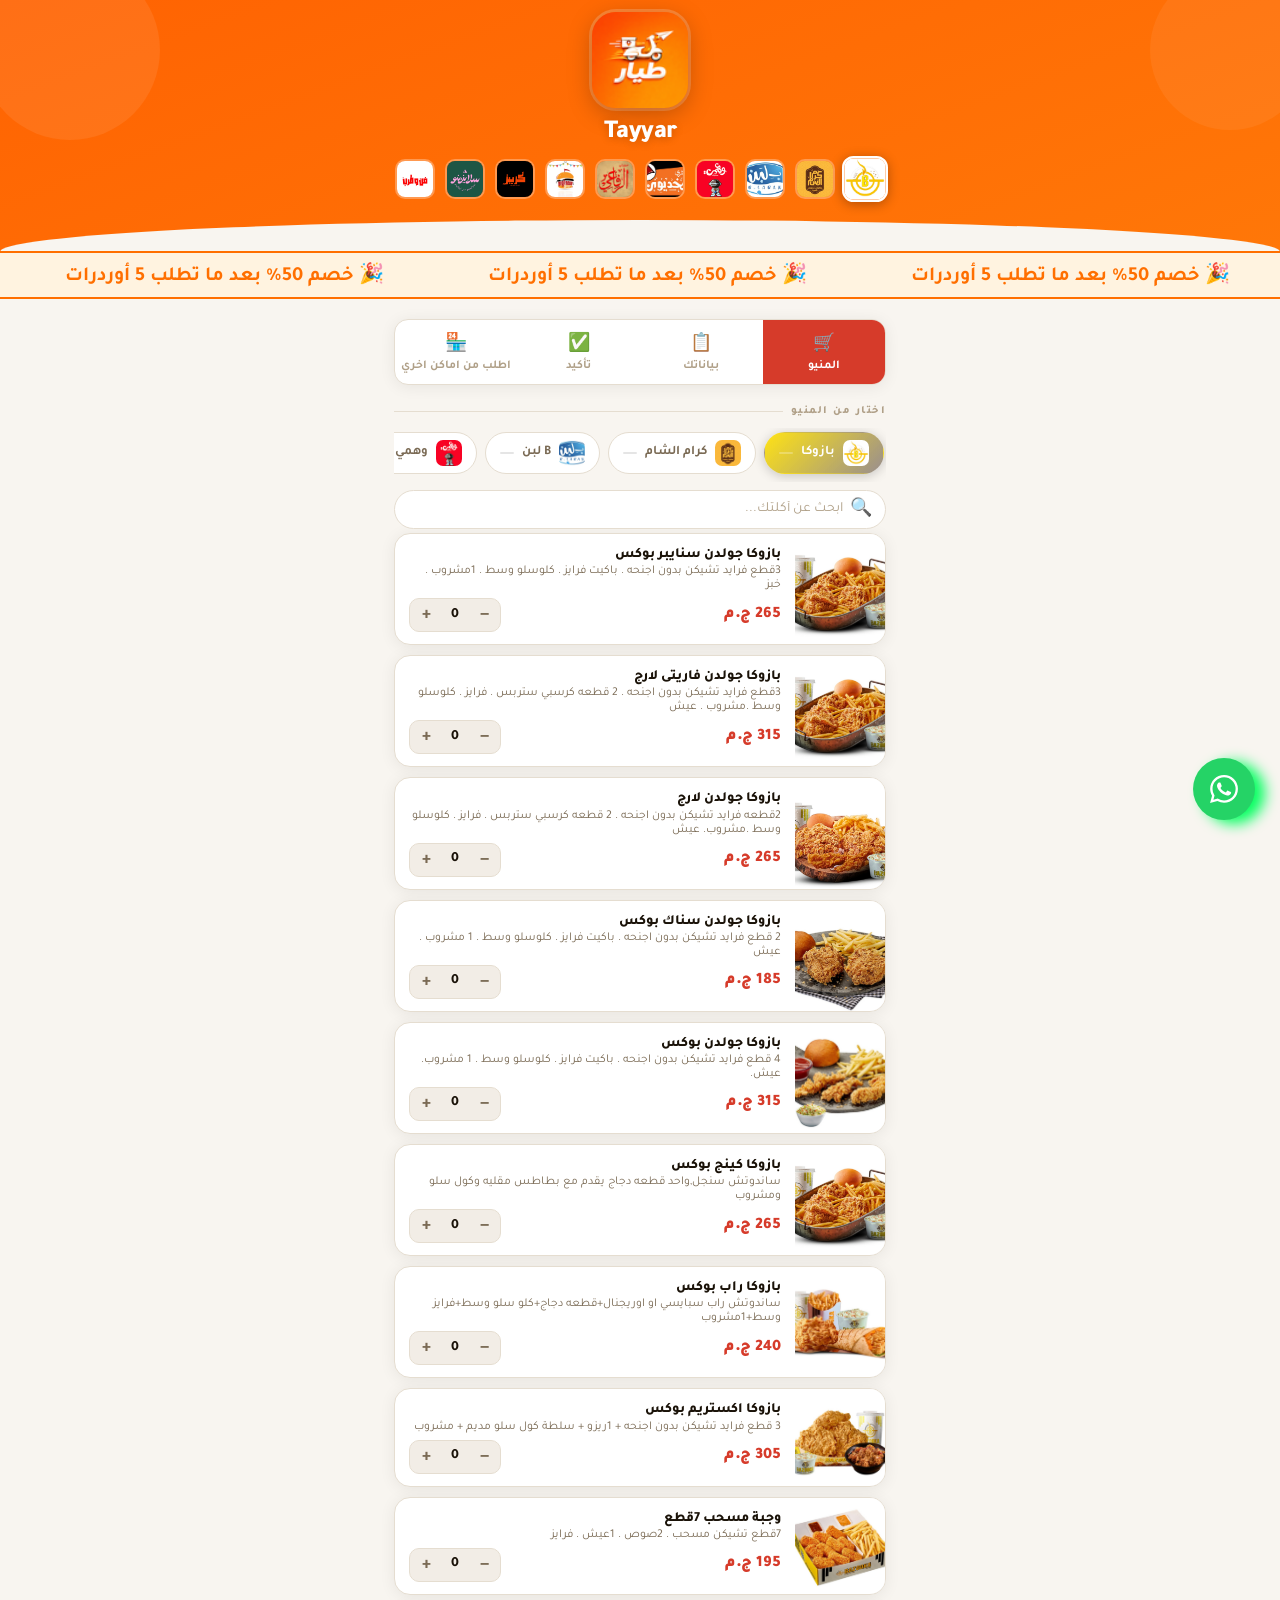
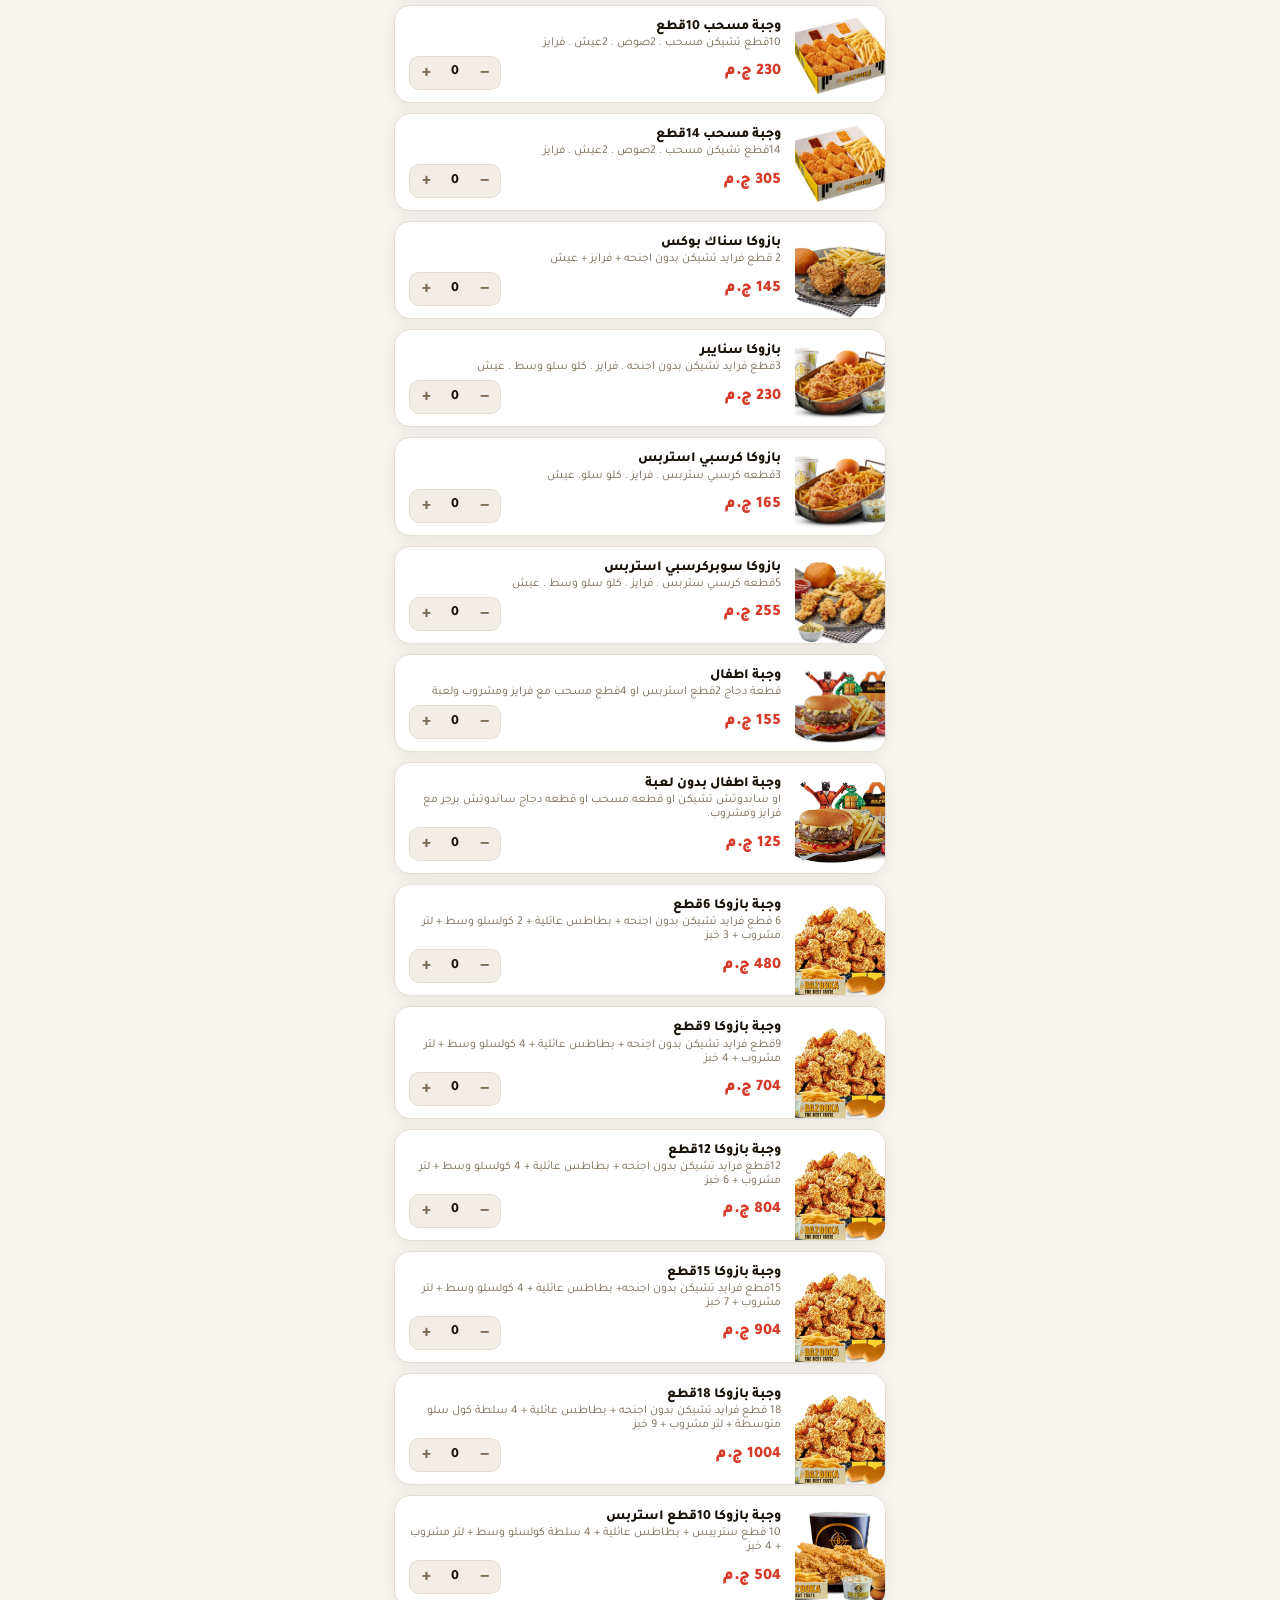
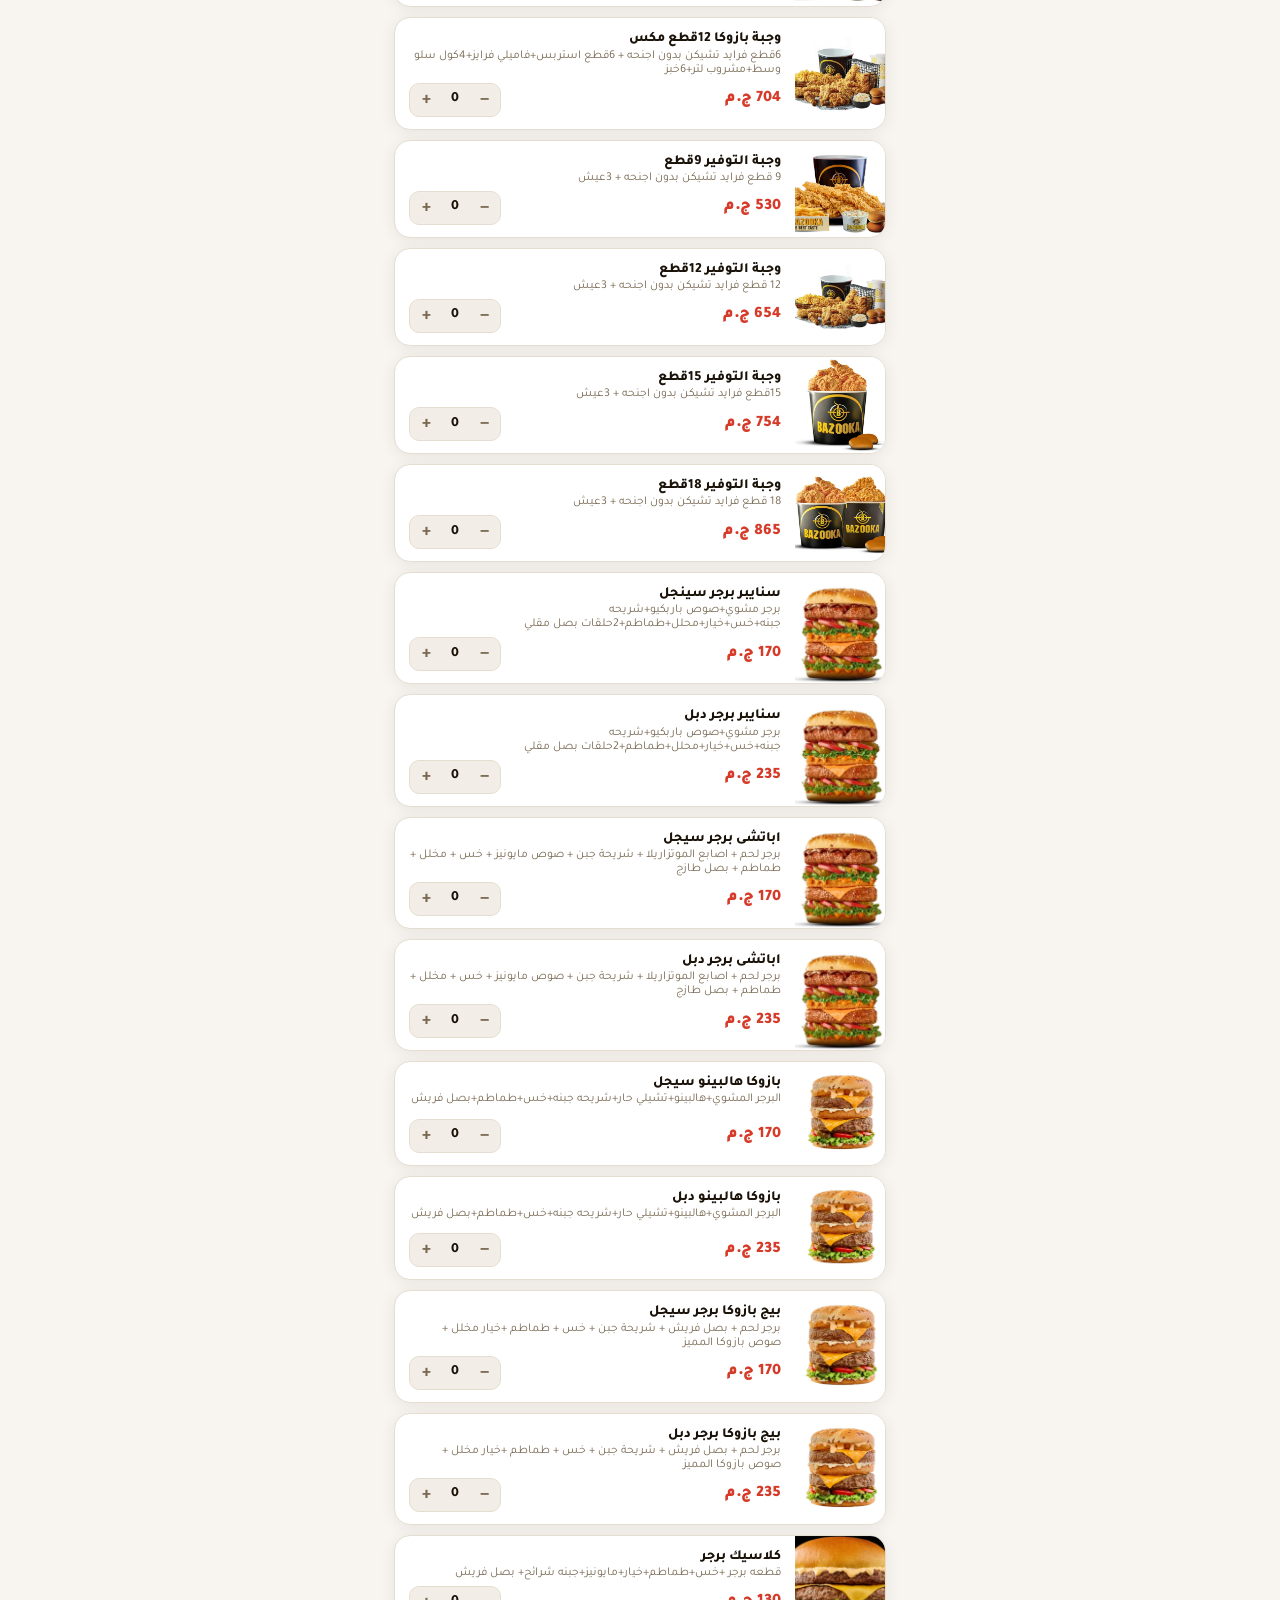
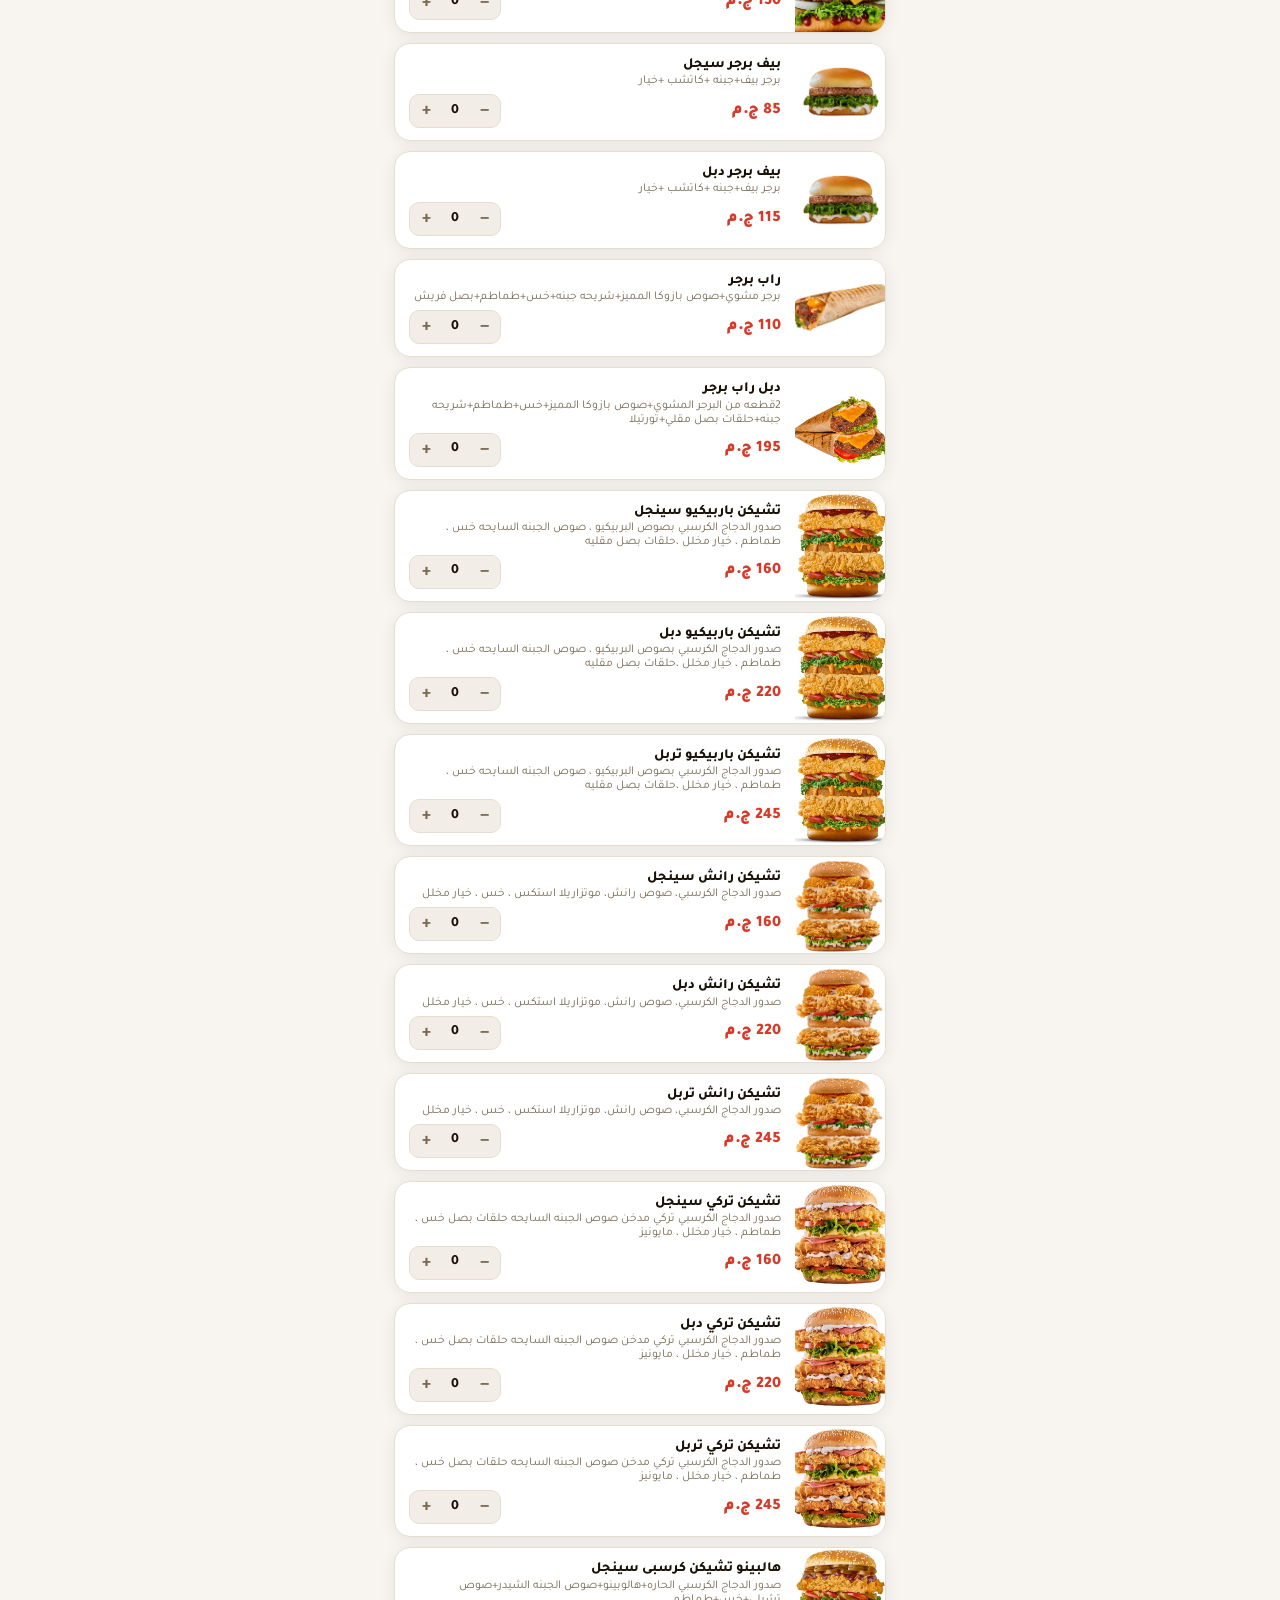
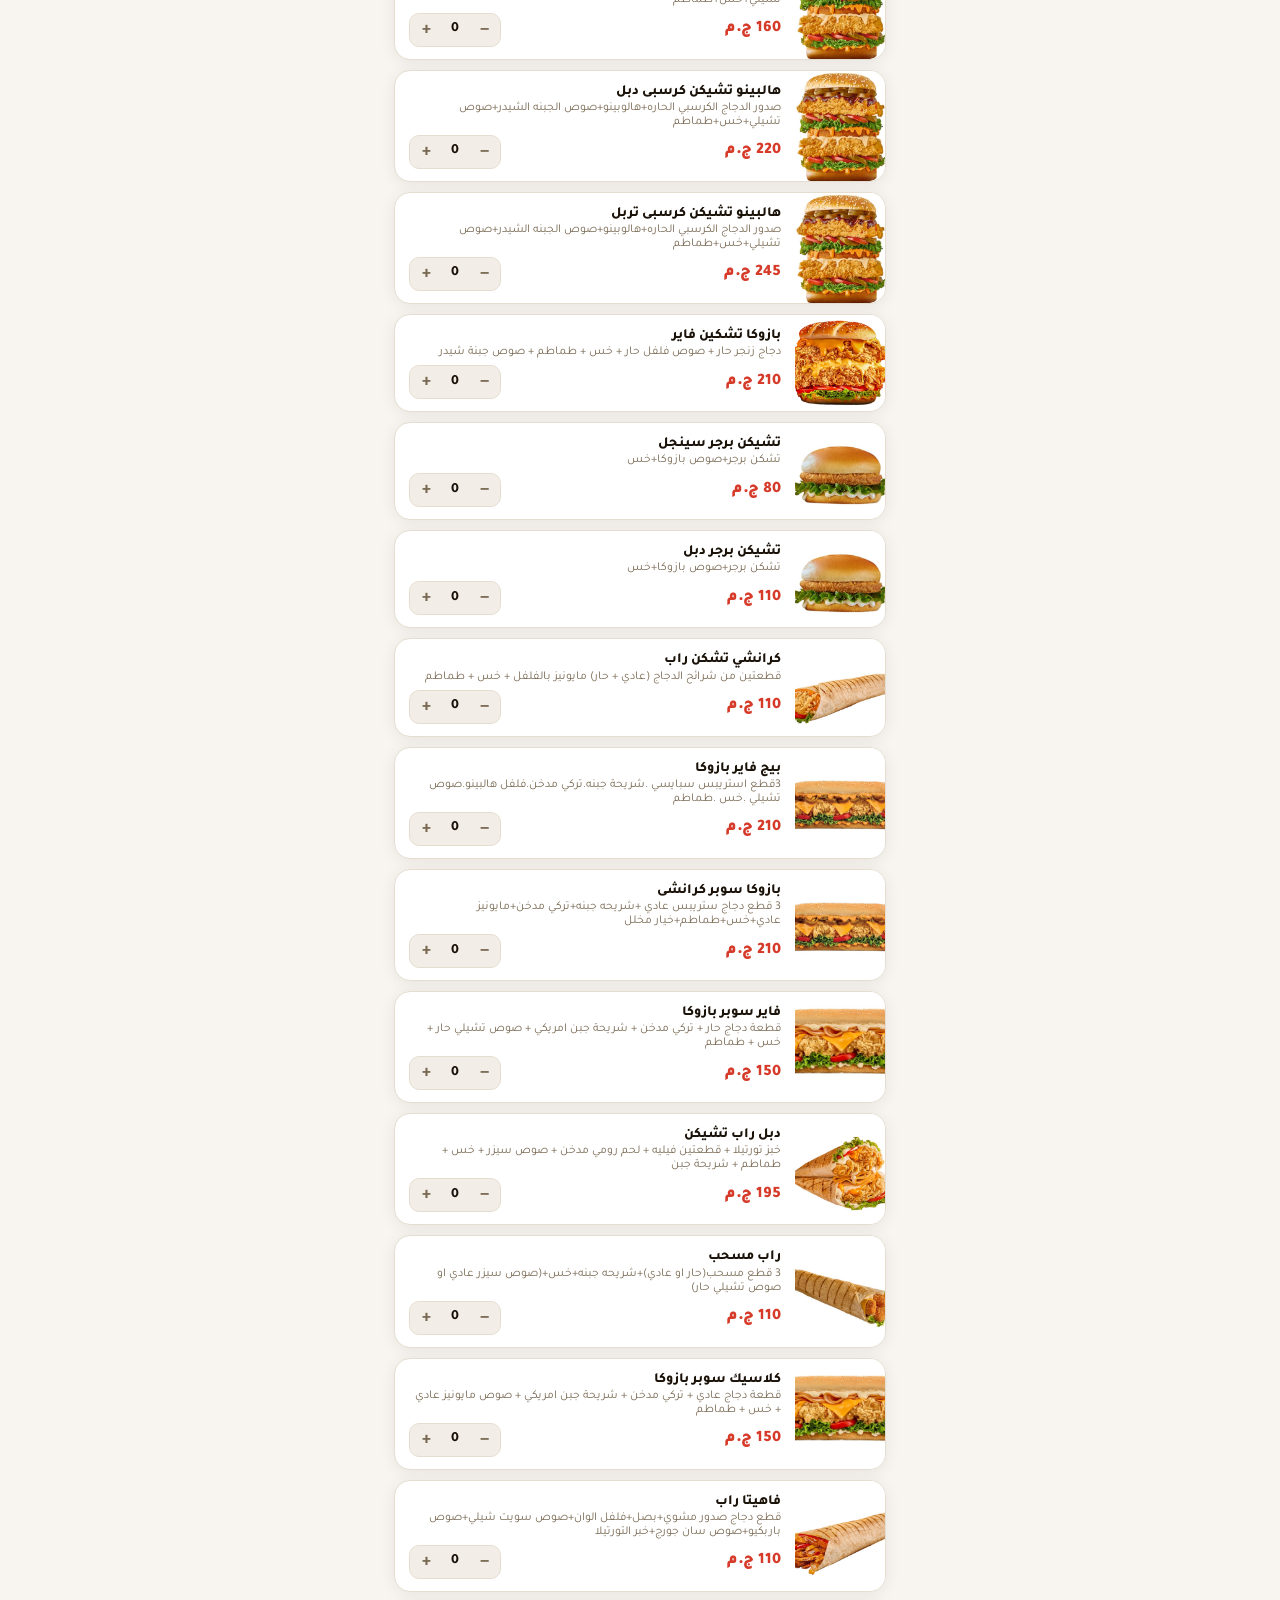
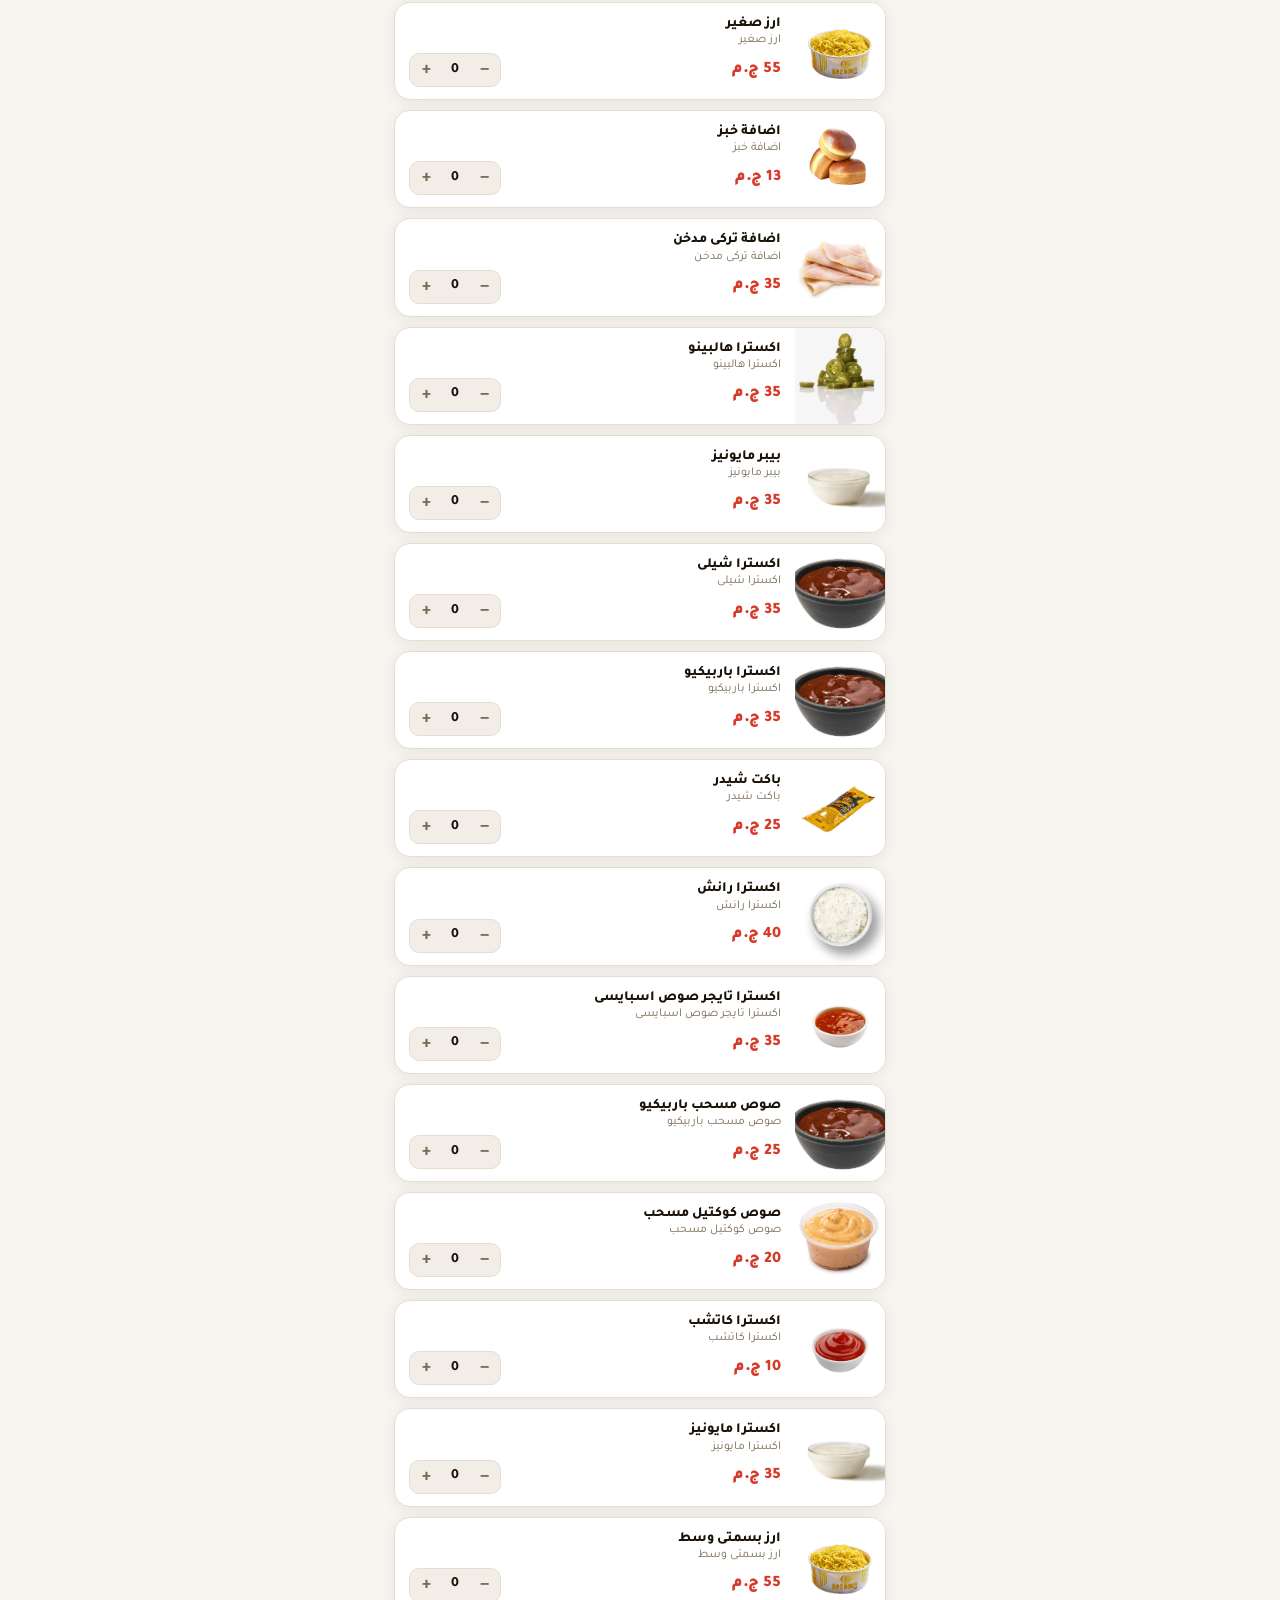
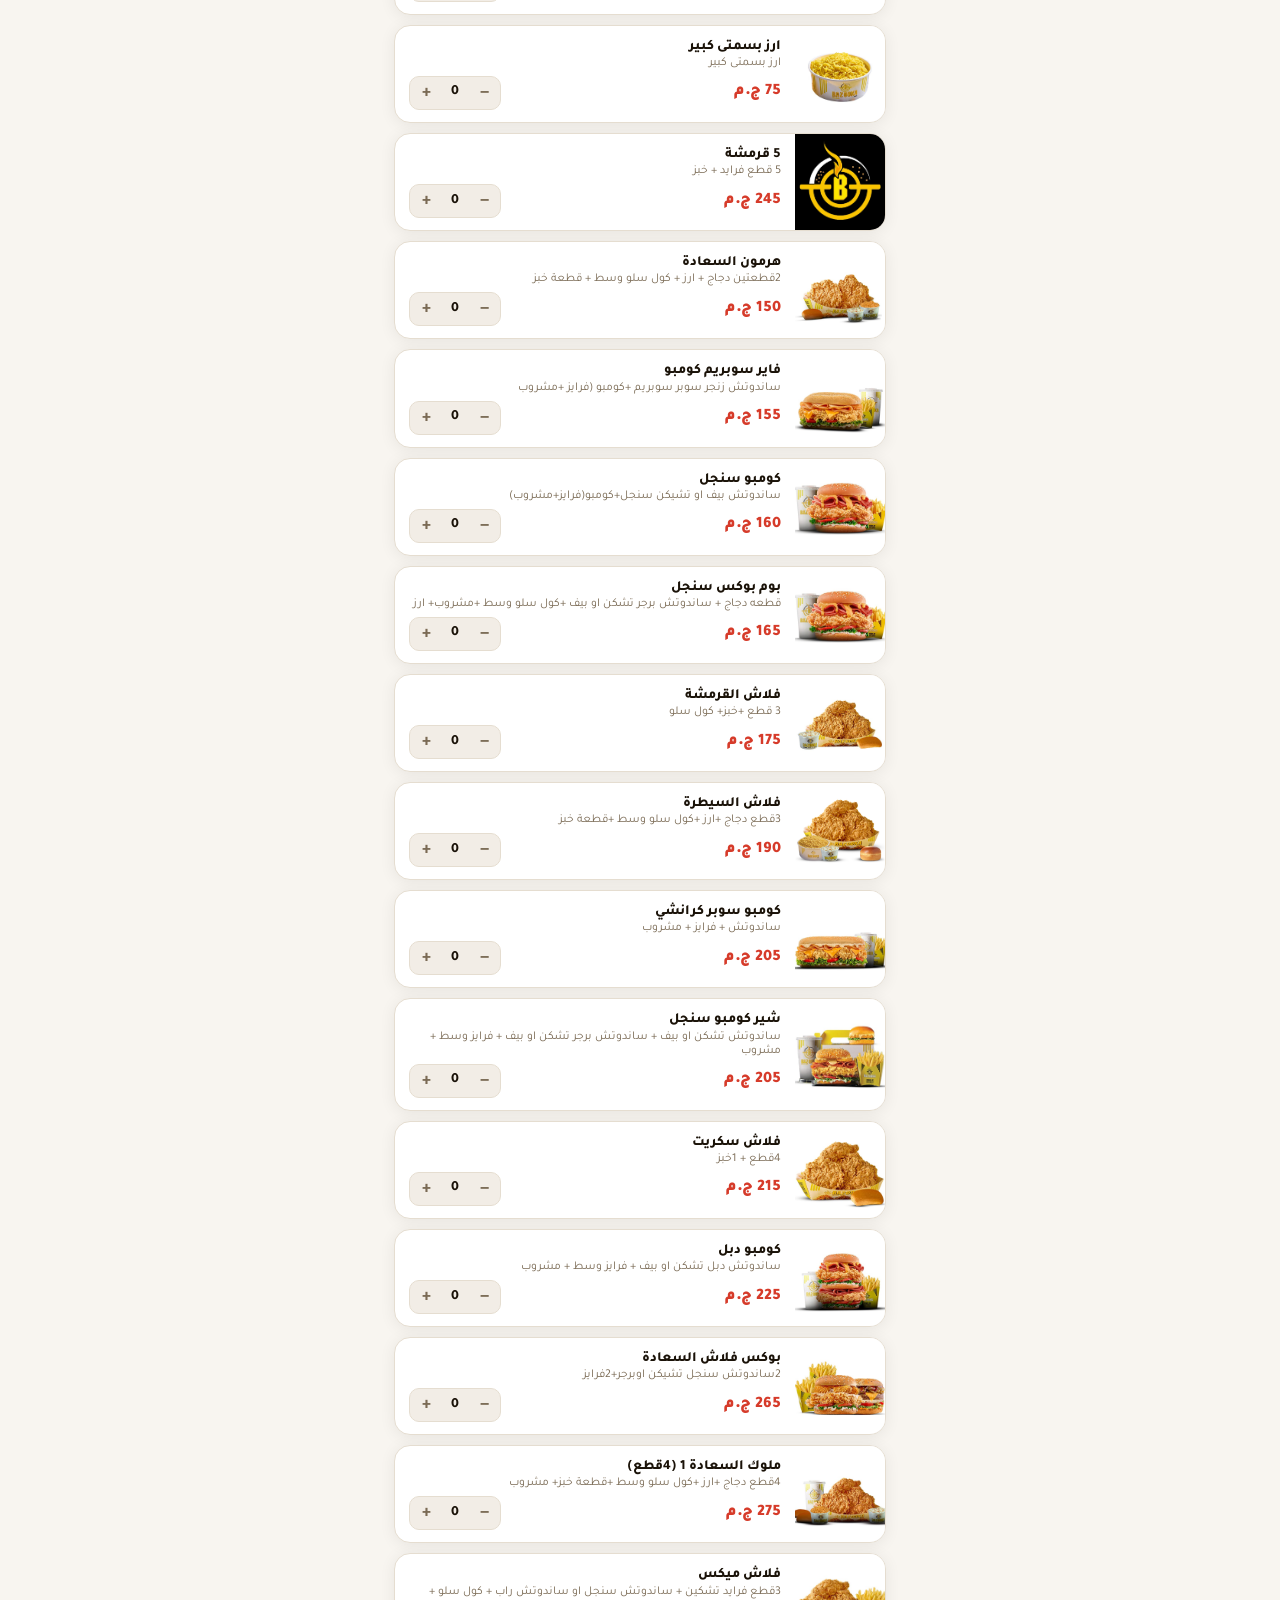
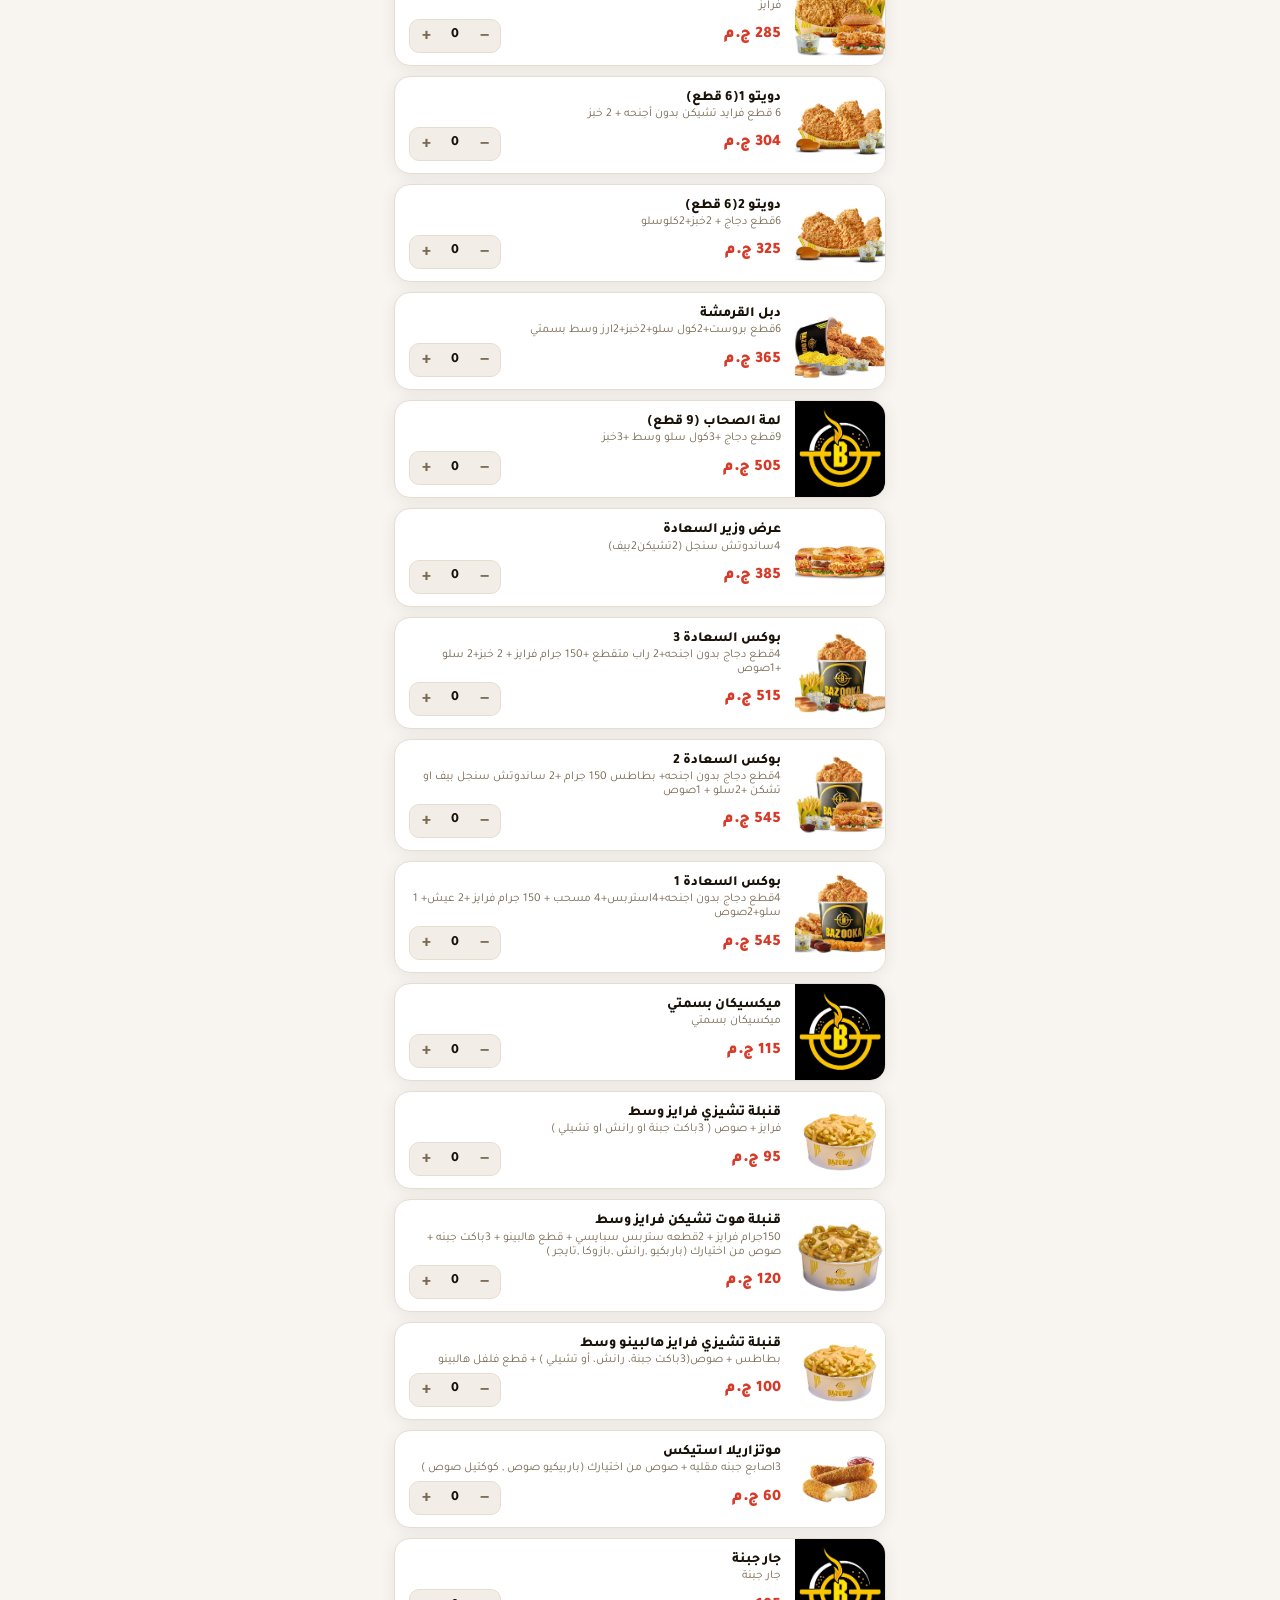
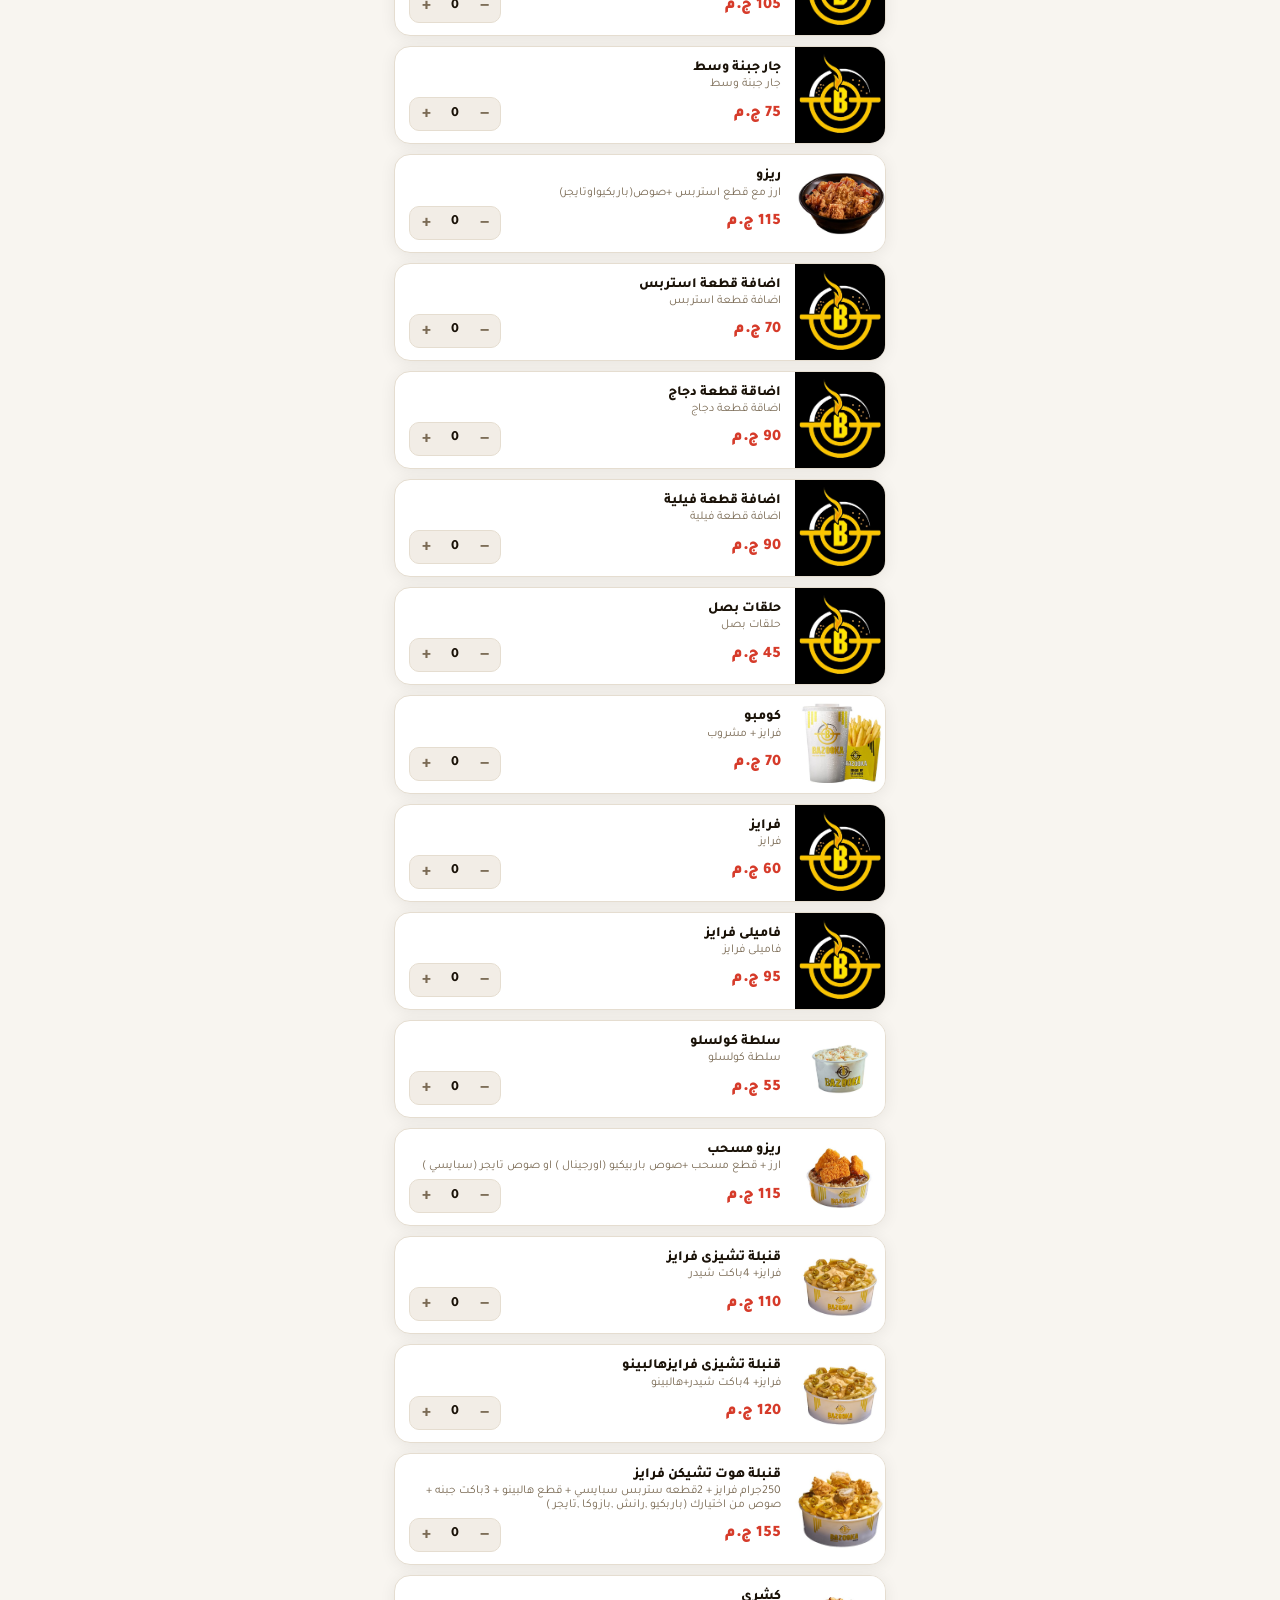
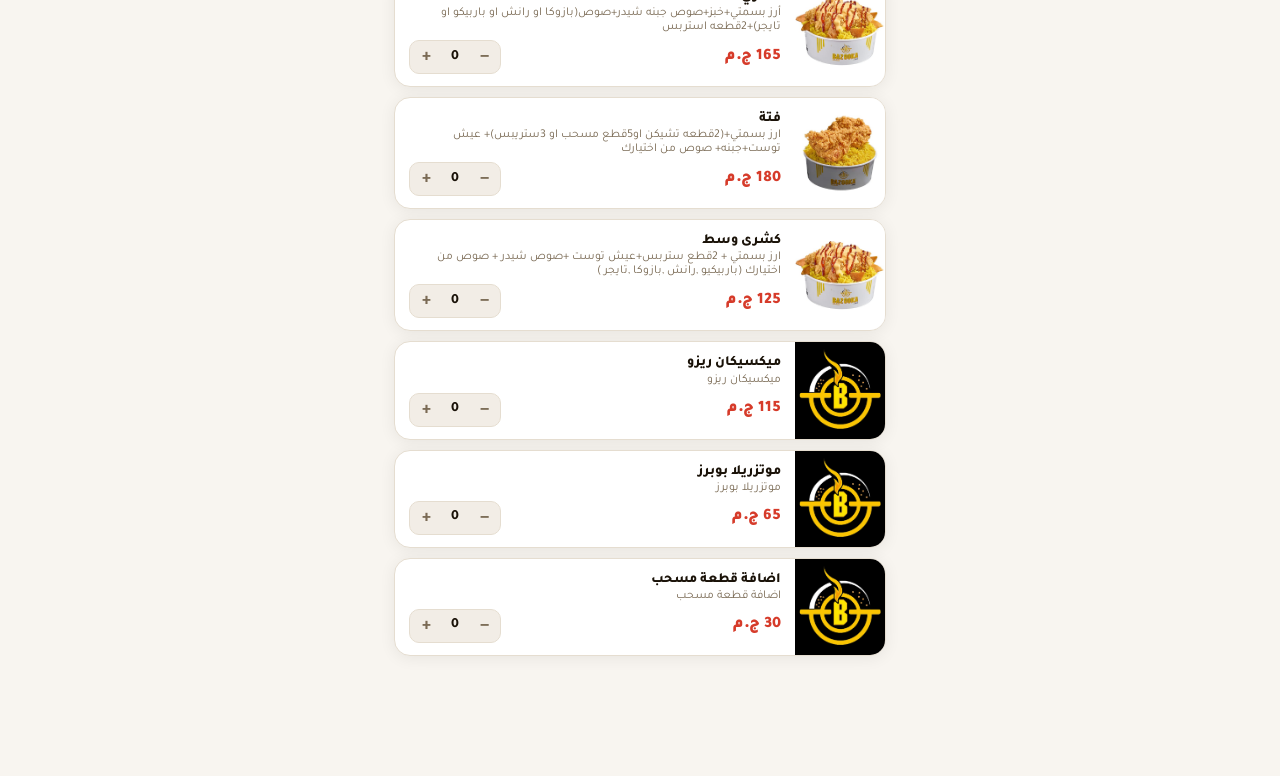
==== index.html @ deac1897 "up" ====
<!DOCTYPE html>
<html lang="ar" dir="rtl">
<head>
<meta charset="UTF-8">
<!-- <link rel="icon" href="./img/logo.jpeg.icon"/> -->
<meta name="viewport" content="width=device-width, initial-scale=1.0">
<title>طيار - اطلب دلوقتي</title>
<link rel="icon" href="./img/logo.jpeg"/>

<link href="https://fonts.googleapis.com/css2?family=Tajawal:wght@300;400;500;700;800;900&display=swap" rel="stylesheet">
<meta name="theme-color" content="#e8742a">
<meta name="mobile-web-app-capable" content="yes">
<meta name="apple-mobile-web-app-capable" content="yes">
<meta name="apple-mobile-web-app-status-bar-style" content="black-translucent">
<meta name="apple-mobile-web-app-title" content="طيار">
<link rel="apple-touch-icon" href="[data-uri]">
<link rel="stylesheet" href="style-1.css">
<!-- Meta Pixel Code -->
<!-- Meta Pixel Code -->
<script>
!function(f,b,e,v,n,t,s)
{if(f.fbq)return;n=f.fbq=function(){n.callMethod?
n.callMethod.apply(n,arguments):n.queue.push(arguments)};
if(!f._fbq)f._fbq=n;n.push=n;n.loaded=!0;n.version='2.0';
n.queue=[];t=b.createElement(e);t.async=!0;
t.src=v;s=b.getElementsByTagName(e)[0];
s.parentNode.insertBefore(t,s)}(window, document,'script',
'https://connect.facebook.net/en_US/fbevents.js');
fbq('init', '1489984089526553');
fbq('track', 'PageView');
</script>
<noscript><img height="1" width="1" style="display:none"
src="https://www.facebook.com/tr?id=1489984089526553&ev=PageView&noscript=1"
/></noscript>
<!-- End Meta Pixel Code -->

<body>

<!-- HEADER -->
<div class="hdr" id="hdr">
  <div class="hdr-glow"></div>
  <img class="logo-img" src="[data-uri]" alt="طيار">
  <div class="bn">Tayyar</div>
  <!-- Brand logos in header -->
  <div class="hdr-brands" id="hdr-brands">
    <div class="hdr-brand-check" id="hbc-Bazooka">
      <img class="hdr-brand-logo active-brand" id="hbl-Bazooka" src="[data-uri]" alt="Bazooka" onclick="setBrandFromHeader('Bazooka')">
    </div>
    <div class="hdr-brand-check" id="hbc-Karam El Sham" style="display:block">
      <img class="hdr-brand-logo" id="hbl-Karam El Sham" src="[data-uri]" alt="كرام الشام" onclick="setBrandFromHeader('Karam El Sham')">
    </div>
    <div class="hdr-brand-check" id="hbc-B Laban" style="display:block">
      <img class="hdr-brand-logo" id="hbl-B Laban" src="[data-uri]" alt="B لبن" onclick="setBrandFromHeader('B Laban')">
    </div>
    <div class="hdr-brand-check" id="hbc-Wahmy Burger" style="display:block">
      <img class="hdr-brand-logo" id="hbl-Wahmy Burger" src="[data-uri]" alt="وهمي" onclick="setBrandFromHeader('Wahmy Burger')">
    </div>
    <div class="hdr-brand-check" id="hbc-Koshary Al Khedewy"   onclick="setBrand('Koshary Al Khedewy',this)" style="display:block">
      <img class="hdr-brand-logo" id="hbl-Koshary Al Khedewy"  src="./img/Koshary Al Khedewy.jpeg"  alt="كشري الخديوي">
    </div>
    <div class="hdr-brand-check" id="hbc-Hawawshi Al Refaie"   onclick="setBrand('Hawawshi Al Refaie',this)" style="display:block">
     <img class="hdr-brand-logo" id="hbl-Hawawshi Al Refaie"  src="./img/الرفاعي.jpeg"  alt="حواوشي الرفاعي">
     </div>
      <div class="hdr-brand-check" id="hbc-Saadaawy Burger"   onclick="setBrand('Saadaawy Burger',this)" style="display:block">
      <img class="hdr-brand-logo" id="hbl-Saadaway Burger"  src="./img/Saadaway Burger.jpeg"  alt="سعداوي برجر">  
      </div>
       <div class="hdr-brand-check" id="hbc-Krebs"   onclick="setBrand('Krebs',this)" style="display:block">
           <img class="hdr-brand-logo" id="hbl-Krebs"  src="./img/logo krybz.jpeg"  alt="كربيز">  
       </div>
        <div class="hdr-brand-check" id="hbc-Sliceno"   onclick="setBrand('Sliceno',this)" style="display:block">
          <img class="hdr-brand-logo" id="hbl-Sliceno"  src="./img/logo pezza.jpeg"  alt="سلايزينو">  
        </div>
       <div class="hdr-brand-check" id="hbc-Fan w Tarab"   onclick="setBrand('Fan w Tarab',this)" style="display:block">
          <img class="hdr-brand-logo" id="hbl-Fan w Tarab"  src="./img/logo fam w tarb.jpeg"  alt="فن وطرب">  
        </div>
  </div>
</div>
<!-- الشريط المتحرك -->
<div class="promo-ticker-wrap">
  <div class="promo-ticker-track">
    <span>🎉 خصم 50% بعد ما تطلب 5 أوردرات</span>
    <span>🎉 خصم 50% بعد ما تطلب 5 أوردرات</span>
    <span>🎉 خصم 50% بعد ما تطلب 5 أوردرات</span>
    <span>🎉 خصم 50% بعد ما تطلب 5 أوردرات</span>
    <span>🎉 خصم 50% بعد ما تطلب 5 أوردرات</span>
    <span>🎉 خصم 50% بعد ما تطلب 5 أوردرات</span>
  </div>
</div>
<div class="wrap">
  <!--  الهيدر الاضافات -->
  <div class="steps" id="steps-bar">
    <button class="sbtn active" id="s1" onclick="goStep(1)"><span class="ico">🛒</span>المنيو</button>
    <button class="sbtn" id="s2" onclick="goStep(2)"><span class="ico">📋</span>بياناتك</button>
    <button class="sbtn" id="s3" onclick="goStep(3)"><span class="ico">✅</span>تأكيد</button>
    <button class="sbtn" id="s3" onclick="goStep(4)"><span class="ico">🏪</span>اطلب من اماكن اخري</button>
  </div>

  <!-- VIEW 1
   لي اضافات البرندات -->
  <div class="view active" id="view-1">
    <div class="slbl">اختار من المنيو</div>
    <div class="btabs" id="btabs">
      <button class="btab active" data-brand="Bazooka" onclick="setBrand('Bazooka',this)">
        <img class="tab-logo" src="[data-uri]" alt="">بازوكا <span class="bb" id="cnt-Bazooka"></span>
      </button>
      <button class="btab" data-brand="Karam El Sham" onclick="setBrand('Karam El Sham',this)">
        <img class="tab-logo" src="[data-uri]" alt="">كرام الشام <span class="bb" id="cnt-Karam El Sham"></span>
      </button>
      <button class="btab" data-brand="B Laban" onclick="setBrand('B Laban',this)">
        <img class="tab-logo" src="[data-uri]" alt="">B لبن <span class="bb" id="cnt-B Laban"></span>
      </button>
      <button class="btab" data-brand="Wahmy Burger" onclick="setBrand('Wahmy Burger',this)">
        <img class="tab-logo" src="[data-uri]" alt="">وهمي برجر <span class="bb" id="cnt-Wahmy Burger"></span>
      </button>
       <button class="btab" data-brand="Koshary Al Khedewy" onclick="setBrand('Koshary Al Khedewy',this)">
         <img class="tab-logo" src="./img/Koshary Al Khedewy.jpeg" alt="كشري الخديوي"> كشري الخديوي
        </button>
         <button class="btab" data-brand="Hawawshi Al Refaie" onclick="setBrand('Hawawshi Al Refaie',this)">
          <img class="tab-logo" src="./img/الرفاعي.jpeg" alt="حواوشي الرفاعي"> حواوشي الرفاعي
         </button>
        <button class="btab" data-brand="Saadaawy Burger" onclick="setBrand('Saadaawy Burger',this)">
         <img class="tab-logo" src="./img/Saadaway Burger.jpeg" alt="سعداوي برجر"> سعداوي برجر
         </button>
          <button class="btab" data-brand="Krebs" onclick="setBrand('Krebs',this)">
          <img class="tab-logo" src="./img/logo krybz.jpeg" alt="كريبز">  كريبز
        </button>
         <button class="btab" data-brand="Sliceno" onclick="setBrand('Sliceno',this)">
          <img class="tab-logo" src="./img/logo pezza.jpeg" alt="سلايزينو">  سلايزينو بيتزا
        </button>
          <button class="btab" data-brand="Fan w Tarab" onclick="setBrand('Fan w Tarab',this)">
              <img class="tab-logo" src="./img/logo fam w tarb.jpeg" alt="فن وطرب">  فن وطرب
         </button>
    </div>
    <!-- حاله المطعم -->
      <div id="closed-banner" style="display:none;background:#fee2e2;border-radius:12px;padding:16px;text-align:center;margin:12px">
          <div style="font-size:30px">🔴</div>
          <div style="font-weight:700;color:#dc2626;font-size:16px">المطعم مغلق حالياً</div>
          <div style="color:#666;font-size:13px;margin-top:4px">هيفتح قريباً إن شاء الله</div>
     </div>
     <!-- حاله المطعم  -->
    <div></div>
    <div class="srch-wrap">
      <input class="srch-input" id="srch" type="search" placeholder="ابحث عن أكلتك..." oninput="doSearch(this.value)">
      <span class="srch-icon">🔍</span>
      <button class="srch-clear" id="srch-clear" onclick="clearSearch()">✕</button>
    </div>
    <div class="plist" id="prods"></div>
  </div>
  <!-- VIEW 2 -->
  <div class="view" id="view-2">
    <div class="slbl">بياناتك</div>
    <div class="fcard">
      <div class="fg"><label>اسمك الكريم *</label><input type="text" id="cn" placeholder="مثال: أحمد محمد"></div>
      <div class="fg"><label>رقم الموبايل *</label><input type="tel" id="cp" placeholder="01xxxxxxxxx"></div>
      <div class="fg">
        <label>العنوان *</label>
        <div class="lrow">
          <input type="text" id="ca" placeholder="المحافظة، المدينة، الشارع...">
          <!-- Location pin SVG icon -->
          <button class="bloc" id="bl" onclick="getLoc()" title="تحديد موقعي تلقائياً">
            <svg id="loc-icon" width="20" height="20" viewBox="0 0 24 24" fill="none" xmlns="http://www.w3.org/2000/svg">
              <path d="M12 2C8.13 2 5 5.13 5 9c0 5.25 7 13 7 13s7-7.75 7-13c0-3.87-3.13-7-7-7zm0 9.5c-1.38 0-2.5-1.12-2.5-2.5s1.12-2.5 2.5-2.5 2.5 1.12 2.5 2.5-1.12 2.5-2.5 2.5z" fill="#7a6a54"/>
            </svg>
          </button>
        </div>
           <div class="lhint" id="lh"></div>
           </div>
         <div class="fg">
        <label>طريقة الدفع *</label>
        <div class="pgrid">
          <div class="pcard acod" id="pcc" onclick="setPay('cod')"><span class="pico">💵</span><div class="plbl">عند الاستلام</div></div>
          <div class="pcard" id="pco" onclick="setPay('online')"><span class="pico">📲</span><div class="plbl">انستاباي / فودافون</div></div>
        </div>
        <div class="obox" id="ob">💳 بعد تأكيد الطلب، هتلاقي رقم التحويل في رسالة الواتساب</div>
      </div>
      <div class="fg"><label>ملاحظات (اختياري)</label><textarea id="cno" placeholder="أي طلبات خاصة..."></textarea></div>
    </div>
    <div class="brow">
      <button class="bs2" onclick="goStep(1)">← رجوع</button>
      <button class="bp" onclick="goStep(3)">تاكيد الطلب ←</button>
    </div>
  </div>

  <!-- VIEW 3 -->
  <div class="view" id="view-3">
    <div class="slbl">مراجعة طلبك</div>
    <div class="rlist" id="rl"></div>
    <div class="tbar" id="tb"></div>
    <div class="icard" id="ic"></div>
    <div class="brow">
      <button class="bs2" onclick="goStep(2)">← تعديل</button>
      <button class="bwa" onclick="placeOrder()">💬 تاكيد الطلب على واتساب</button>
    </div>
  </div>
  <!-- view 4 مطعم / صيدليه/ سوبر ماركت  -->
  <div class="view" id="view-4">
  <div class="other-section-title">🏪 اطلب من مكان تاني</div>
  
  <div class="type-grid">
    <div class="type-card selected" id="tc-restaurant" onclick="selectOtherType('restaurant')">
      <span class="ticon">🍽️</span>
      <div class="tlabel">مطعم</div>
    </div>
    <div class="type-card" id="tc-supermarket" onclick="selectOtherType('supermarket')">
      <span class="ticon">🛒</span>
      <div class="tlabel">سوبر ماركت</div>
    </div>
    <div class="type-card" id="tc-pharmacy" onclick="selectOtherType('pharmacy')">
      <span class="ticon">💊</span>
      <div class="tlabel">صيدلية</div>
    </div>
  </div>

  <div class="pharmacy-note" id="pharmacy-sub">
    <div class="pn-title">📍 اختار الصيدلية</div>
    <div class="pharmacy-opt">
      <input type="radio" name="pharmacy" id="r-elezaby" checked onchange="selectPharmacy('صيدلية العزبي')">
      <label for="r-elezaby" class="po-lbl">
        <img src="img/العزبي.jpeg" class="pharmacy-logo">
        <span class="pharmacy-name">صيدلية العزبي</span>
        <span class="checkmark">✔</span>
      </label>
    </div>
    <div class="pharmacy-opt">
      <input type="radio" name="pharmacy" id="r-marwa" onchange="selectPharmacy('صيدلية د/ مروة سالم')">
      <label for="r-marwa" class="po-lbl">
        <img src="img/مروة سالم.jpeg" class="pharmacy-logo">
        <span class="pharmacy-name">صيدلية د/ مروة سالم</span>
        <span class="checkmark">✔</span>
      </label>
    </div>
    <div class="pharmacy-warn">
      <strong style="font-size:15px;color:#f80505;">⚠️ متاح حالياً صيدلية العزبي ومروة سالم فقط</strong>
    </div>
  </div>

  <div class="fcard" id="other-form">
    <div class="other-fg" id="other-place-group">
      <label id="other-place-label">📍 اسم المطعم *</label>
      <input type="text" id="other-place-name" placeholder="اسم المطعم الذي تريده">
      <div class="err-msg" id="err-place">من فضلك اكتب اسم المكان</div>
    </div>
    <div class="other-fg">
      <label>🛍️ تفاصيل الطلب *</label>
      <textarea id="other-order" placeholder="اكتب طلبك هنا بالتفصيل..."></textarea>
      <div class="err-msg" id="err-order">⚠️ من فضلك اكتب تفاصيل طلبك</div>
    </div>
    <div style="margin-top:12px">
      <label>🗺️ اكتب عنوانك *</label>
      <input id="other-address" type="text"
        placeholder="عنوانك (مثال: مجاورة 14)"
        oninput="updateOtherFees()"
        style="width:100%;padding:20px 12px;border:1.5px solid #e2e8f0;border-radius:10px;font-size:14px;direction:rtl;box-sizing:border-box">
      <div class="err-msg" id="err-address">⚠️ من فضلك اكتب عنوانك</div>
      <button id="other-loc-btn" onclick="getOtherLoc()"
        style="margin-top:10px;width:100%;padding:20px;border:none;border-radius:50px;box-shadow : 5px 10px 6px #e8742a; background:#cec7c7;color:#060606;font-size:13px;cursor:pointer;font-family:inherit;font-weight:700">
        📍 حدد موقعك
      </button>
      <div id="other-loc-hint" style="display:none;font-size:12px;margin-top:4px;text-align:center"></div>
    </div>
    <div id="other-fees-box" style="display:none;background:linear-gradient(135deg,#f87171,#fb923c);border-radius:12px;padding:12px 16px;margin-top:10px;color:#fff;font-size:14px">
      <div style="display:flex;justify-content:space-between;margin-bottom:6px">
        <span>🛵 رسوم التوصيل</span><span id="other-del-val">—</span>
      </div>
      <div style="display:flex;justify-content:space-between;margin-bottom:6px">
        <span>🔧 رسوم الخدمة</span><span> 8 ج.م</span>
      </div>
      <div style="display:flex;justify-content:space-between;font-weight:700;font-size:15px;border-top:1px solid rgba(255,255,255,0.4);padding-top:8px">
        <span>💰 الإجمالي الإصافي</span><span id="other-total-fees-val">—</span>
      </div>
    </div>
    <button class="bwa-other" onclick="sendOtherOrder()">
      <span>💬</span> ابعت الطلب على واتساب
    </button>
  </div>

  <div id="other-sw" style="display:none;text-align:center;padding:30px 20px">
     <div style="position:relative;width:90px;height:90px;margin:0 auto 20px">
  <div style="position:absolute;inset:0;border-radius:50%;border:3px solid transparent;border-top:3px solid #e8742a;animation:spin 1s linear infinite"></div>
  <img src="./img/logo.jpeg" style="width:84px;height:84px;border-radius:50%;object-fit:cover;position:absolute;top:3px;left:3px">
</div>
    <h2 style="font-size:22px;font-weight:800;margin-bottom:8px">تم إرسال طلبك! 🎉</h2>
    <p style="color:#666;font-size:14px;margin-bottom:20px">تم فتح واتساب برسالة طلبك الكامل</p>
    <div style="background:linear-gradient(135deg,#f87171,#fb923c);color:#fff;border-radius:40px;padding:12px 20px;font-size:14px;font-weight:700;margin-bottom:24px;display:inline-block">
      ⏱️ طلبك سيكون جاهز خلال 25 - 45 دقيقة
    </div>
    <br>
   <button onclick="resetOtherForm()"
  style="margin-top:16px;padding:14px 40px;background:#fff;border:2px solid #e8742a;border-radius:50px;color:#e8742a;font-size:15px;font-weight:700;cursor:pointer;font-family:inherit;box-shadow:0 4px 0 #e8742a">
  🛒 طلب جديد
</button>
  </div>

  <div style="height:16px;"></div>
</div>
  
  <!-- SUCCESS -->
  <div class="sw" id="sw">
    <div class="loading-ring" id="loading-ring">
      <img class="loading-logo" src="[data-uri]" alt="طيار">
    </div>
    <div class="done-circle" id="done-circle">✅</div>
    <h2 id="sw-title">تم إرسال طلبك! 🎉</h2>
    <p id="sw-msg">تم فتح واتساب برسالة طلبك الكامل</p>
    <div class="timing-badge" id="timing-badge">⏱️ طلبك سيكون جاهز خلال 25 - 45 دقيقة</div>
    <button class="bnew" onclick="resetAll()">🛒 طلب جديد</button>
  </div>



<!-- Install Banner -->
<div class="ibanner" id="ib">
  <img src="[data-uri]" style="width:44px;height:44px;border-radius:12px;object-fit:cover;flex-shrink:0;" alt="طيار">
  <div style="flex:1;"><div style="font-family:Tajawal,sans-serif;font-weight:800;font-size:14px;color:#fff;">نزّل تطبيق طيار</div><div style="font-family:Tajawal,sans-serif;font-size:12px;color:rgba(255,255,255,0.55);margin-top:2px;">اطلب أسرع من غير متصفح</div></div>
  <button onclick="installApp()" style="background:#e8742a;border:none;color:#fff;padding:10px 18px;border-radius:10px;font-family:Tajawal,sans-serif;font-size:13px;font-weight:800;cursor:pointer;white-space:nowrap;">تثبيت ⬇️</button>
  <button onclick="document.getElementById('ib').style.display='none'" style="background:transparent;border:none;color:rgba(255,255,255,0.4);font-size:20px;cursor:pointer;padding:0 4px;">✕</button>
</div>

<button class="fab" id="fab" onclick="fabConfirm()">
  🛍️ تأكيد الطلب
  <span class="fabb" id="fc"></span>
  <span id="ft" style="font-weight:900;opacity:0.9"></span>
</button>
<!-- <div style="position:fixed;bottom:88px;left:12px;background:#25d366;color:#fff;padding:6px 12px;border-radius:20px;font-size:12px;font-weight:700;font-family:Tajawal,sans-serif;box-shadow:0 2px 8px rgba(0,0,0,0.2);z-index:999">
  💬 خدمة العملاء
</div> -->

<a href="https://wa.me/201024130987" target="_blank" rel="noopener noreferrer" class="whatsapp-float" title="تواصل مع خدمة العملاء">
  <svg width="28" height="28" viewBox="0 0 24 24" fill="none" xmlns="http://www.w3.org/2000/svg">
    
    <path d="M17.472 14.382c-.297-.149-1.758-.867-2.03-.966-.273-.099-.471-.148-.67.15-.197.297-.767.966-.94 1.164-.173.199-.347.223-.644.075-.297-.15-1.255-.463-2.39-1.475-.883-.788-1.48-1.761-1.653-2.059-.173-.297-.018-.458.13-.606.134-.133.298-.347.446-.52.149-.174.198-.298.298-.497.099-.198.05-.371-.025-.52-.075-.149-.669-1.612-.916-2.207-.242-.579-.487-.5-.669-.51-.173-.008-.371-.01-.57-.01-.198 0-.52.074-.792.372-.272.297-1.04 1.016-1.04 2.479 0 1.462 1.065 2.875 1.213 3.074.149.198 2.096 3.2 5.077 4.487.709.306 1.262.489 1.694.625.712.227 1.36.195 1.871.118.571-.085 1.758-.719 2.006-1.413.248-.694.248-1.289.173-1.413-.074-.124-.272-.198-.57-.347m-5.421 7.403h-.004a9.87 9.87 0 01-5.031-1.378l-.361-.214-3.741.982.998-3.648-.235-.374a9.86 9.86 0 01-1.51-5.26c.001-5.45 4.436-9.884 9.888-9.884 2.64 0 5.122 1.03 6.988 2.898a9.825 9.825 0 012.893 6.994c-.003 5.45-4.437 9.884-9.885 9.884m8.413-18.297A11.815 11.815 0 0012.05 0C5.495 0 .16 5.335.157 11.892c0 2.096.547 4.142 1.588 5.945L.057 24l6.305-1.654a11.882 11.882 0 005.683 1.448h.005c6.554 0 11.89-5.335 11.893-11.893a11.821 11.821 0 00-3.48-8.413z" fill="#fff"/>    </svg>
</a>

<script src="data.js"></script>
<script src="app (1).js"></script>
</body>
</html>
---- style-1.css ----
:root{--bg:#f8f5f0;--sur:#fff;--sur2:#f2ede6;--brd:#e5ddd0;--red:#d63b2a;--org:#e8742a;--grn:#1e7a45;--blu:#1d4ed8;--txt:#1a1208;--tx2:#7a6a54;--tx3:#b0a088;--R:16px;--sh:0 2px 16px rgba(0,0,0,0.07);}
*{margin:0;padding:0;box-sizing:border-box;}
body{font-family:'Tajawal',sans-serif;background:var(--bg);color:var(--txt);direction:rtl;min-height:100vh;padding-bottom:120px;}

/* ===== HEADER ===== */
.hdr{background:linear-gradient(160deg,#ff6302 0%,#ff7708 100%);padding:12px 20px 44px;text-align:center;position:relative;overflow:hidden; min-height: 120px;}
.hdr::before{content:'';position:absolute;bottom:-1px;left:0;right:0;height:32px;background:var(--bg);border-radius:50% 50% 0 0/32px 32px 0 0;}
.hdr::after{content:'';position:absolute;top:-40px;left:-20px;width:180px;height:180px;background:rgba(255,255,255,0.08);border-radius:50%;pointer-events:none;}
.hdr-glow{position:absolute;top:-30px;right:-30px;width:160px;height:160px;background:rgba(255,255,255,0.06);border-radius:50%;pointer-events:none;}
.logo-img{width:96px;height:96px;border-radius:24px;object-fit:cover;margin:0 auto 10px;display:block;box-shadow:0 6px 24px rgba(0,0,0,0.25),0 0 0 3px rgba(255,255,255,0.2);position:relative;z-index:1;}
.bn{font-size:26px;font-weight:900;color:#fff;letter-spacing:-0.5px;position:relative;z-index:1;text-shadow:0 2px 8px rgba(0,0,0,0.2);}
/* Brand logos row in header */
.hdr-brands{display:flex;justify-content:center;gap:10px;margin-top:10px;position:relative;z-index:1;flex-wrap:wrap;}
.hdr-brand-logo{width:40px;height:40px;border-radius:10px;object-fit:cover;border:2px solid rgba(255,255,255,0.3);transition:all 0.2s;cursor:pointer;}
.hdr-brand-logo.active-brand{border-color:#fff;transform:scale(1.15);box-shadow:0 2px 10px rgba(0,0,0,0.3);}
.hdr-brand-check{position:relative;}

/* ===== WRAP ===== */
.wrap{max-width:520px;margin:0 auto;padding:0 14px;}
/* ===== STEPS ===== */
.steps{display:flex;background:var(--sur);border:1px solid var(--brd);border-radius:14px;overflow:hidden;margin:20px 0 0;box-shadow:var(--sh);}
.sbtn{flex:1;padding:11px 6px;border:none;background:transparent;font-family:'Tajawal',sans-serif;font-size:12px;font-weight:700;color:var(--tx3);cursor:pointer;transition:all 0.2s;display:flex;flex-direction:column;align-items:center;gap:3px;}
.sbtn .ico{font-size:18px;}
.sbtn.active{background:var(--red);color:#fff;}
.sbtn.done{background:rgba(214,59,42,0.08);color:var(--red);}
/* ===== SECTION LABEL ===== */
.slbl{font-size:11px;font-weight:800;color:var(--tx3);text-transform:uppercase;letter-spacing:1.5px;padding:20px 0 10px;display:flex;align-items:center;gap:8px;}
.slbl::after{content:'';flex:1;height:1px;background:var(--brd);}
/* ===== BRAND TABS ===== */
.btabs{display:flex;gap:8px;overflow-x:auto;padding:4px 2px 8px;scrollbar-width:none;}
.btabs::-webkit-scrollbar{display:none;}
.btab{display:flex;align-items:center;gap:8px;padding:7px 14px;border-radius:50px;border:1.5px solid var(--brd);background:var(--sur);cursor:pointer;font-family:'Tajawal',sans-serif;font-size:13px;font-weight:700;color:var(--tx2);white-space:nowrap;transition:all 0.2s;flex-shrink:0;}
.btab.active{border-color:transparent;color:#fff;box-shadow:0 2px 12px rgba(0,0,0,0.2);}
.btab[data-brand="Bazooka"].active{background:linear-gradient(135deg,#ffe205ee,#998e8e);}
.btab[data-brand="Karam El Sham"].active{background:linear-gradient(135deg,#5c3800,#8a5500);}
.btab[data-brand="B Laban"].active{background:linear-gradient(135deg,#0a1a4a,#1a3a8a);}
.btab[data-brand="Wahmy Burger"].active{background:linear-gradient(135deg,#c0392b,#e74c3c);}
.btab[data-brand="Koshary Al Khedewy"].active{background:linear-gradient(135deg,#c17a08,#e74c3c);}
.btab[data-brand="Hawawshi Al Refaie"].active{background:linear-gradient(135deg,#947d18,#947d18);}
.btab[data-brand="Saadaawy Burger"].active{background:linear-gradient(135deg,#ffa514,#a8a0a0);}
.btab[data-brand="Krebs"].active{background:linear-gradient(135deg,#ff3300,#101010);}
.btab[data-brand="Sliceno"].active{background:linear-gradient(135deg,#0a9154,#000000);}
.btab[data-brand="Fan w Tarab"].active{background:linear-gradient(135deg,#ff0000,#d0c7c7b3);}
.bb{background:rgba(0,0,0,0.1);border-radius:20px;padding:1px 7px;font-size:11px;}
.btab.active .bb{background:rgba(255,255,255,0.25);}
.tab-logo{width:26px;height:26px;border-radius:7px;object-fit:cover;flex-shrink:0;}
/* ===== PRODUCT CARDS ===== */
.plist{display:flex;flex-direction:column;gap:10px;}
.pc{background:var(--sur);border:1.5px solid var(--brd);border-radius:var(--R);overflow:hidden;display:flex;align-items:stretch;transition:border-color 0.2s;box-shadow:var(--sh);}
.pc.in-cart{border-color:var(--red);}
.pc-img-wrap{width:90px;flex-shrink:0;overflow:visible;position:relative;background:var(--sur2);}
.pc-img{width:100%;height:100%;object-fit:cover;display:block;
  transition:transform 0.25s ease,z-index 0s;
  transform-origin:center center;
  cursor:zoom-in;
  position:relative;
  z-index:1;}
.pc-img.zoomed{transform:scale(2.8);z-index:999;cursor:zoom-out;border-radius:6px;box-shadow:0 8px 32px rgba(0,0,0,0.4);}
.pc-logo-badge{position:absolute;bottom:4px;right:4px;width:22px;height:22px;border-radius:6px;object-fit:cover;box-shadow:0 1px 4px rgba(0,0,0,0.3);}
.pcb{flex:1;padding:12px 14px;display:flex;flex-direction:column;justify-content:space-between;gap:6px;}
.pcn{font-size:14px;font-weight:800;line-height:1.3;}
.pcd{font-size:12px;color:var(--tx2);}
.pcf{display:flex;align-items:center;justify-content:space-between;}
.pcp{font-size:16px;font-weight:900;color:var(--red);}
.qc{display:flex;align-items:center;background:var(--sur2);border:1.5px solid var(--brd);border-radius:10px;overflow:hidden;}
.qb{width:32px;height:32px;border:none;background:transparent;cursor:pointer;font-size:18px;font-weight:700;color:var(--tx2);transition:all 0.15s;display:flex;align-items:center;justify-content:center;font-family:'Tajawal',sans-serif;}
.qb:hover{background:rgba(214,59,42,0.1);color:var(--red);}
.qn{min-width:26px;text-align:center;font-size:14px;font-weight:800;}
/* ===== FORM ===== */
.fcard{background:var(--sur);border:1.5px solid var(--brd);border-radius:var(--R);padding:18px;display:flex;flex-direction:column;gap:12px;box-shadow:var(--sh);}
.fg{display:flex;flex-direction:column;gap:5px;}
.fg label{font-size:12px;font-weight:700;color:var(--tx2);}
input,textarea{background:var(--sur2);border:1.5px solid var(--brd);border-radius:10px;padding:11px 14px;color:var(--txt);font-family:'Tajawal',sans-serif;font-size:14px;outline:none;direction:rtl;transition:border-color 0.2s,box-shadow 0.2s;}
input:focus,textarea:focus{border-color:var(--red);box-shadow:0 0 0 3px rgba(214,59,42,0.1);background:#fff;}
textarea{resize:none;height:68px;}
.lrow{display:flex;gap:8px;}
.lrow input{flex:1;}
.bloc{background:var(--sur2);border:1.5px solid var(--brd);border-radius:10px;padding:0 13px;cursor:pointer;font-size:17px;transition:all 0.2s;display:flex;align-items:center;}
.bloc:hover{border-color:var(--grn);}
.bloc.got{border-color:var(--grn);background:rgba(30,122,69,0.08);}
.lhint{font-size:11px;color:var(--grn);margin-top:3px;display:none;}
/* ===== PAY ===== */
.pgrid{display:grid;grid-template-columns:1fr 1fr;gap:8px;}
.pcard{border:2px solid var(--brd);border-radius:12px;padding:14px 10px;cursor:pointer;text-align:center;background:var(--sur2);transition:all 0.2s;}
.pcard.acod{border-color:var(--red);background:rgba(214,59,42,0.05);}
.pcard.aonline{border-color:var(--blu);background:rgba(29,78,216,0.05);}
.pico{font-size:22px;display:block;margin-bottom:5px;}
.plbl{font-size:12px;font-weight:800;color:var(--tx2);}
.pcard.acod .plbl{color:var(--red);}
.pcard.aonline .plbl{color:var(--blu);}
.obox{background:rgba(29,78,216,0.06);border:1px solid rgba(29,78,216,0.2);border-radius:10px;padding:12px 14px;font-size:13px;color:#1e40af;line-height:1.8;display:none;margin-top:8px;}
/* ===== REVIEW ===== */
.rlist{display:flex;flex-direction:column;gap:8px;margin-bottom:12px;}
.ritem{background:var(--sur);border:1px solid var(--brd);border-radius:12px;padding:10px 14px;display:flex;justify-content:space-between;align-items:center;}
.rn{font-weight:700;font-size:13px;}
.rs{font-size:12px;color:var(--tx2);margin-top:2px;}
.rp{font-weight:900;color:var(--red);font-size:15px;}
.tbar{background:linear-gradient(135deg,var(--red),var(--org));border-radius:14px;padding:15px 18px;display:flex;justify-content:space-between;align-items:center;color:#fff;margin-bottom:12px;}
.tbar span{font-size:13px;font-weight:700;opacity:0.85;}
.tbar strong{font-size:22px;font-weight:900;}
.icard{background:var(--sur);border:1.5px solid var(--brd);border-radius:var(--R);padding:14px 16px;font-size:13px;line-height:2.2;color:var(--txt);box-shadow:var(--sh);}
/* ===== BUTTONS ===== */
.brow{display:flex;gap:10px;margin-top:14px;}
.bp{background:linear-gradient(135deg,var(--red),var(--org));border:none;color:#fff;padding:14px 20px;border-radius:12px;font-family:'Tajawal',sans-serif;font-size:15px;font-weight:900;cursor:pointer;flex:2;display:flex;align-items:center;justify-content:center;gap:8px;transition:all 0.2s;box-shadow:0 4px 18px rgba(214,59,42,0.3);}
.bp:hover{transform:translateY(-1px);}
.bs2{background:var(--sur2);border:1.5px solid var(--brd);border-radius:12px;padding:13px;font-family:'Tajawal',sans-serif;font-size:14px;font-weight:700;cursor:pointer;color:var(--tx2);flex:1;}
.bwa{background:linear-gradient(135deg,#25d366,#128c7e);border:none;color:#fff;padding:16px 20px;border-radius:14px;font-family:'Tajawal',sans-serif;font-size:16px;font-weight:900;cursor:pointer;flex:2;display:flex;align-items:center;justify-content:center;gap:8px;transition:all 0.2s;box-shadow:0 4px 20px rgba(37,211,102,0.35);}
.bwa:hover{transform:translateY(-1px);}
/* ===== FAB ===== */
.fab{position:fixed;bottom:20px;left:50%;transform:translateX(-50%);background:linear-gradient(135deg,var(--red),var(--org));color:#fff;border:none;border-radius:50px;padding:15px 26px;font-family:'Tajawal',sans-serif;font-size:15px;font-weight:800;cursor:pointer;box-shadow:0 6px 28px rgba(214,59,42,0.5);display:none;align-items:center;gap:10px;z-index:100;white-space:nowrap;animation:fabIn 0.35s cubic-bezier(0.34,1.56,0.64,1);}
@keyframes fabIn{from{opacity:0;transform:translateX(-50%) translateY(20px) scale(0.88);}to{opacity:1;transform:translateX(-50%) translateY(0) scale(1);}}
.fabb{background:rgba(255,255,255,0.25);border-radius:20px;padding:2px 9px;font-size:12px;}
/* ===== SUCCESS ===== */
.sw{text-align:center;padding:50px 20px;display:none;}
.loading-ring{width:80px;height:80px;margin:0 auto 16px;position:relative;}
.loading-ring::before{content:'';position:absolute;inset:0;border-radius:50%;border:4px solid rgba(232,116,42,0.2);}
.loading-ring::after{content:'';position:absolute;inset:0;border-radius:50%;border:4px solid transparent;border-top-color:var(--org);animation:spin 0.9s linear infinite;}
@keyframes spin{to{transform:rotate(360deg);}}
.loading-logo{width:46px;height:46px;border-radius:13px;object-fit:cover;position:absolute;top:50%;left:50%;transform:translate(-50%,-50%);}
/* delivered check */
.done-circle{width:80px;height:80px;background:linear-gradient(135deg,#25d366,#128c7e);border-radius:50%;display:none;align-items:center;justify-content:center;font-size:40px;margin:0 auto 16px;box-shadow:0 8px 30px rgba(37,211,102,0.4);animation:pop 0.5s cubic-bezier(0.34,1.56,0.64,1);}
@keyframes pop{from{transform:scale(0);}to{transform:scale(1);}}
.timing-badge{display:inline-flex;align-items:center;gap:8px;background:linear-gradient(135deg,var(--org),var(--red));color:#fff;border-radius:50px;padding:10px 22px;font-family:'Tajawal',sans-serif;font-size:15px;font-weight:800;margin:12px 0;box-shadow:0 4px 16px rgba(232,116,42,0.35);}
.sw h2{font-size:22px;font-weight:900;margin-bottom:6px;}
.sw p{font-size:14px;color:var(--tx2);line-height:1.8;margin-bottom:14px;}
.bnew{background:var(--sur2);border:1.5px solid var(--brd);border-radius:12px;padding:12px 28px;font-family:'Tajawal',sans-serif;font-size:14px;font-weight:700;cursor:pointer;color:var(--txt);}
/* ===== INSTALL BANNER ===== */
.ibanner{display:none;position:fixed;bottom:0;left:0;right:0;background:#1a1208;padding:14px 16px;z-index:200;align-items:center;gap:12px;box-shadow:0 -4px 20px rgba(0,0,0,0.3);}
/* ===== VIEWS ===== */
.view{display:none;}
.view.active{display:block;}
::-webkit-scrollbar{width:4px;}
::-webkit-scrollbar-thumb{background:var(--brd);border-radius:10px;}
/* اطلب من اماكن اخري */
.other-section-title{font-size:17px;font-weight:900;color:var(--txt);margin-bottom:14px;display:flex;align-items:center;gap:8px;}
.type-grid{display:grid;grid-template-columns:1fr 1fr 1fr;gap:10px;margin-bottom:18px;}
.type-card{border:2px solid var(--brd);border-radius:14px;padding:14px 8px;text-align:center;cursor:pointer;transition:all 0.2s;background:var(--sur);}
.type-card.selected{border-color:var(--org);background:#fff8f2;}
.type-card .ticon{font-size:26px;display:block;margin-bottom:6px;}
.type-card .tlabel{font-size:12px;font-weight:800;color:var(--tx2);}
.type-card.selected .tlabel{color:var(--org);}
.pharmacy-note{background:#fff8f2;border:1.5px solid var(--org);border-radius:12px;padding:14px;margin-bottom:16px;display:none;}
.pharmacy-note.visible{display:block;}
.pharmacy-note .pn-title{font-size:13px;font-weight:900;color:var(--org);margin-bottom:8px;}
.pharmacy-opt{display:flex;align-items:center;gap:10px;padding:10px 12px;background:#fff;border-radius:10px;border:1.5px solid var(--brd);cursor:pointer;}
.pharmacy-opt.selected{border-color:var(--org);}
.pharmacy-opt input[type="radio"]{accent-color:var(--org);width:16px;height:16px;flex-shrink:0;}
.pharmacy-opt .po-lbl{font-size:14px;font-weight:700;color:var(--txt);}
.pharmacy-warn{font-size:11px;color:var(--tx3);margin-top:8px;font-style:italic;}
.other-fg{margin-bottom:16px;}
.other-fg label{font-size:13px;font-weight:700;color:var(--tx2);display:block;margin-bottom:6px;}
.other-fg input,.other-fg textarea{width:100%;border:1.5px solid var(--brd);border-radius:10px;padding:12px 14px;font-family:'Tajawal',sans-serif;font-size:15px;color:var(--txt);background:var(--bg);outline:none;transition:border-color 0.2s;}
.other-fg input:focus,.other-fg textarea:focus{border-color:var(--org);}
.other-fg textarea{resize:none;height:100px;}
.field-err{border-color:#e03a2f!important;}
.err-msg{font-size:12px;color:#e03a2f;margin-top:4px;display:none;}
.err-msg.show{display:block;}
.bwa-other{width:100%;background:linear-gradient(135deg,#25d366,#128c7e);color:#fff;border:none;border-radius:14px;padding:16px;font-family:'Tajawal',sans-serif;font-size:16px;font-weight:900;cursor:pointer;margin-top:8px;display:flex;align-items:center;justify-content:center;gap:10px;transition:opacity 0.2s;}
.bwa-other:active{opacity:0.9;}
.pharmacy-divider{
  margin:10px 0;
  border:0;
  border-top:1px solid #ddd;
}
.pharmacy-opt{
  margin-top:10px;
}

.pharmacy-opt input{
  display:none;
}

.po-lbl{
  display:flex;
  align-items:center;
  justify-content:space-between;
  border:1px solid #eee;
  padding:12px;
  border-radius:12px;
  cursor:pointer;
  transition:0.3s;
}

.po-lbl:hover{
  border-color:#e63946;
  box-shadow:0 4px 10px rgba(0,0,0,0.05);
}

.pharmacy-logo{
  width:40px;
  height:40px;
  border-radius:50%;
  object-fit:contain;
  background:#f5f5f5;
  padding:5px;
}

.pharmacy-name{
  flex:1;
  margin-right:10px;
  font-size:15px;
  font-weight:500;
}

.checkmark{
  color:#e63946;
  font-size:18px;
  display:none;
}

input:checked + label{
  border-color:#e63946;
  background:#fff5f5;
}

input:checked + label .checkmark{
  display:block;
}
.whatsapp-float {
    position: fixed; bottom: 80px; right: 25px;
    width: 62px; height: 62px; background: #25D366;
    border-radius: 50%; display: flex; align-items: center; justify-content: center;
    box-shadow: 10px 4px 14px #05ff60; z-index: 9999;
    transition: transform 0.3s ease;
    box-shadow: #05ff60;
  }
  
  .srch-wrap{padding:8px 0 4px;position:relative;}
.srch-input{
  width:100%;
  padding:10px 42px 10px 14px;
  border:1.5px solid var(--brd);
  border-radius:50px;
  font-family:'Tajawal',sans-serif;
  font-size:14px;
  background:var(--sur);
  color:var(--txt);
  outline:none;
  transition:border-color 0.2s;
}
.srch-input:focus{border-color:var(--org);}
.srch-input::placeholder{color:var(--tx3);}
.srch-icon{position:absolute;right:14px;top:50%;transform:translateY(-50%);color:var(--tx3);pointer-events:none;font-size:18px;}
.srch-clear{position:absolute;left:14px;top:50%;transform:translateY(-50%);background:none;border:none;cursor:pointer;color:var(--tx3);font-size:18px;display:none;}
.no-results{text-align:center;padding:40px 20px;color:var(--tx2);font-size:15px;}
.promo-ticker-wrap {
  width: 100%;
  background: #fff3e0;        /* بيج فاتح يتناسب مع الأبيض */
  border-top: 2px solid #ff6f00;
  border-bottom: 2px solid #ff6f00;
  overflow: hidden;
  white-space: nowrap;
  padding: 8px 0;
  box-sizing: border-box;
  /* يمنعها من الطلوع بره */
  max-width: 100%;
}

.promo-ticker-track {
  display: inline-block;
  animation: promoTicker 8s linear infinite;
}

.promo-ticker-track span {
  display: inline-block;
  padding: 0 50px;
  font-size: 20px;
  font-weight: bold;
  color: #ff6f00;
  direction: rtl;
}

@keyframes promoTicker {
  0%   { transform: translateX(0); }
  100% { transform: translateX(-16.6667%); }
}
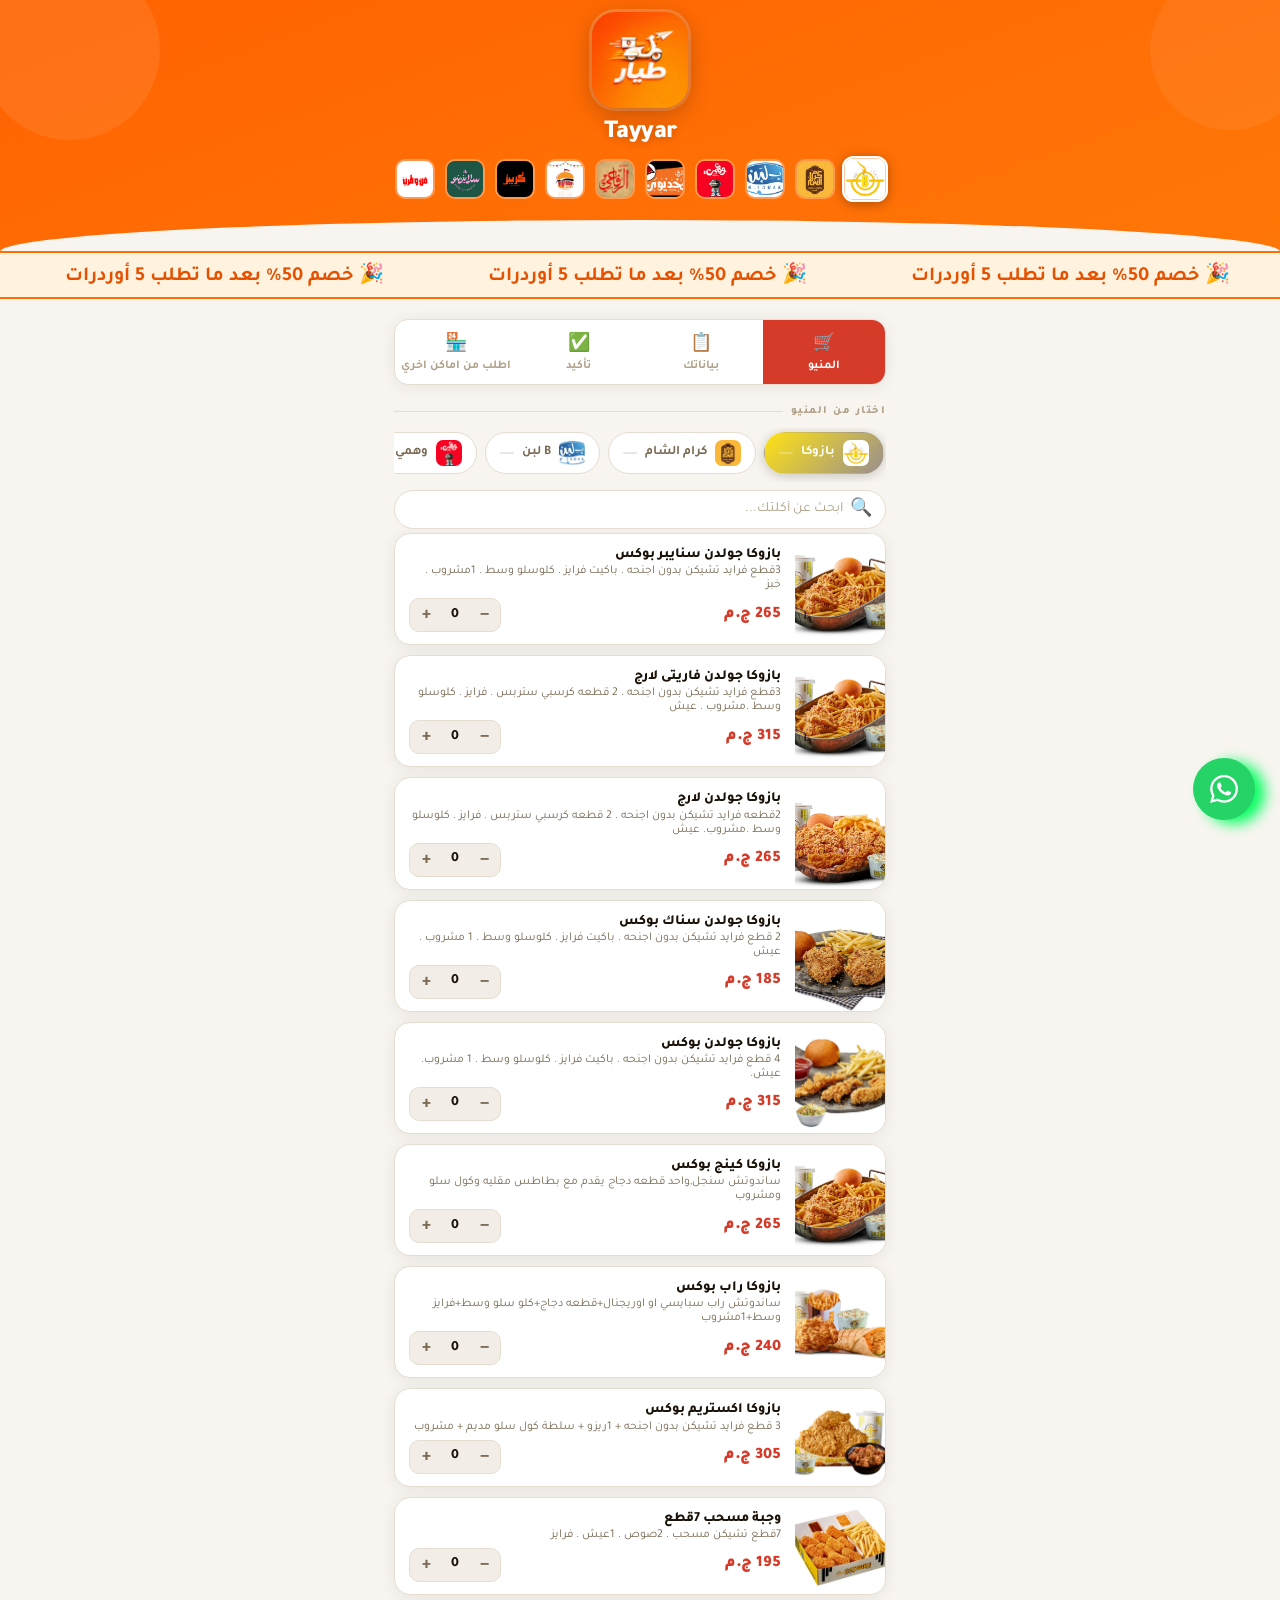
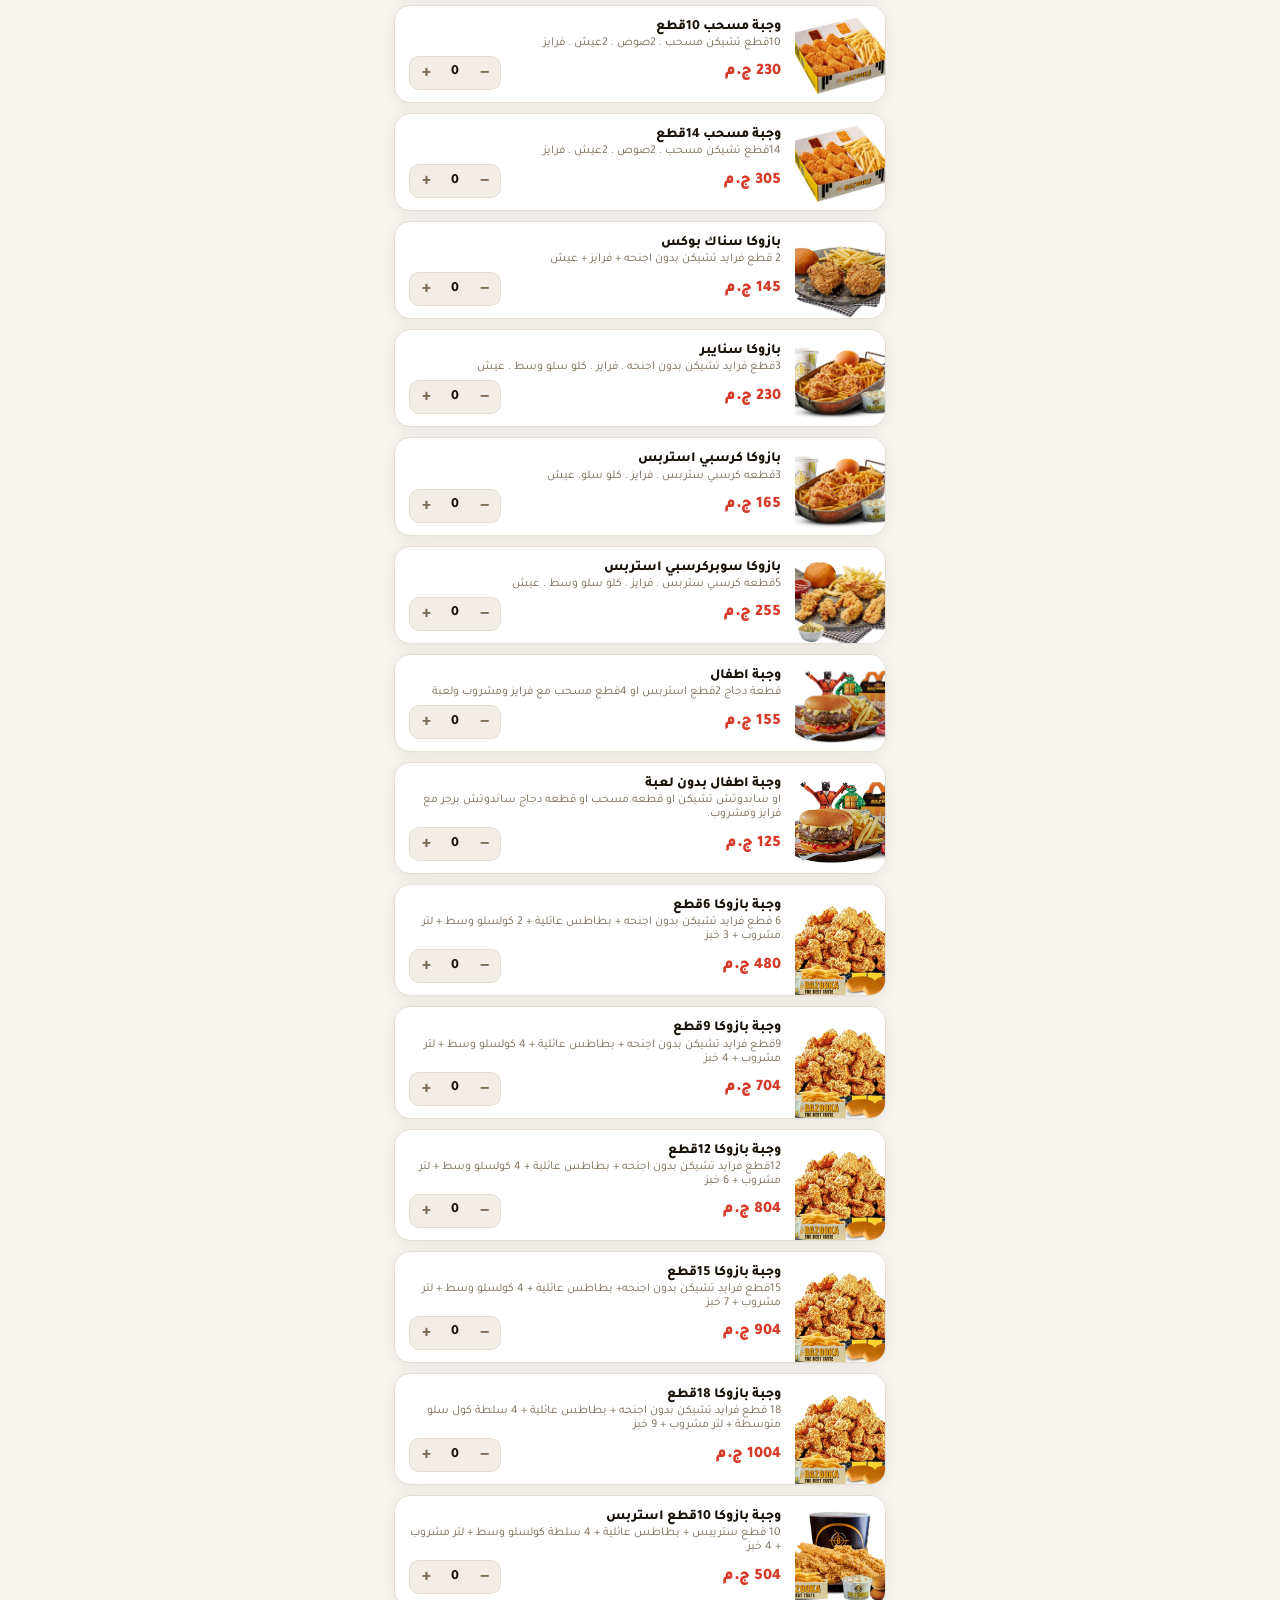
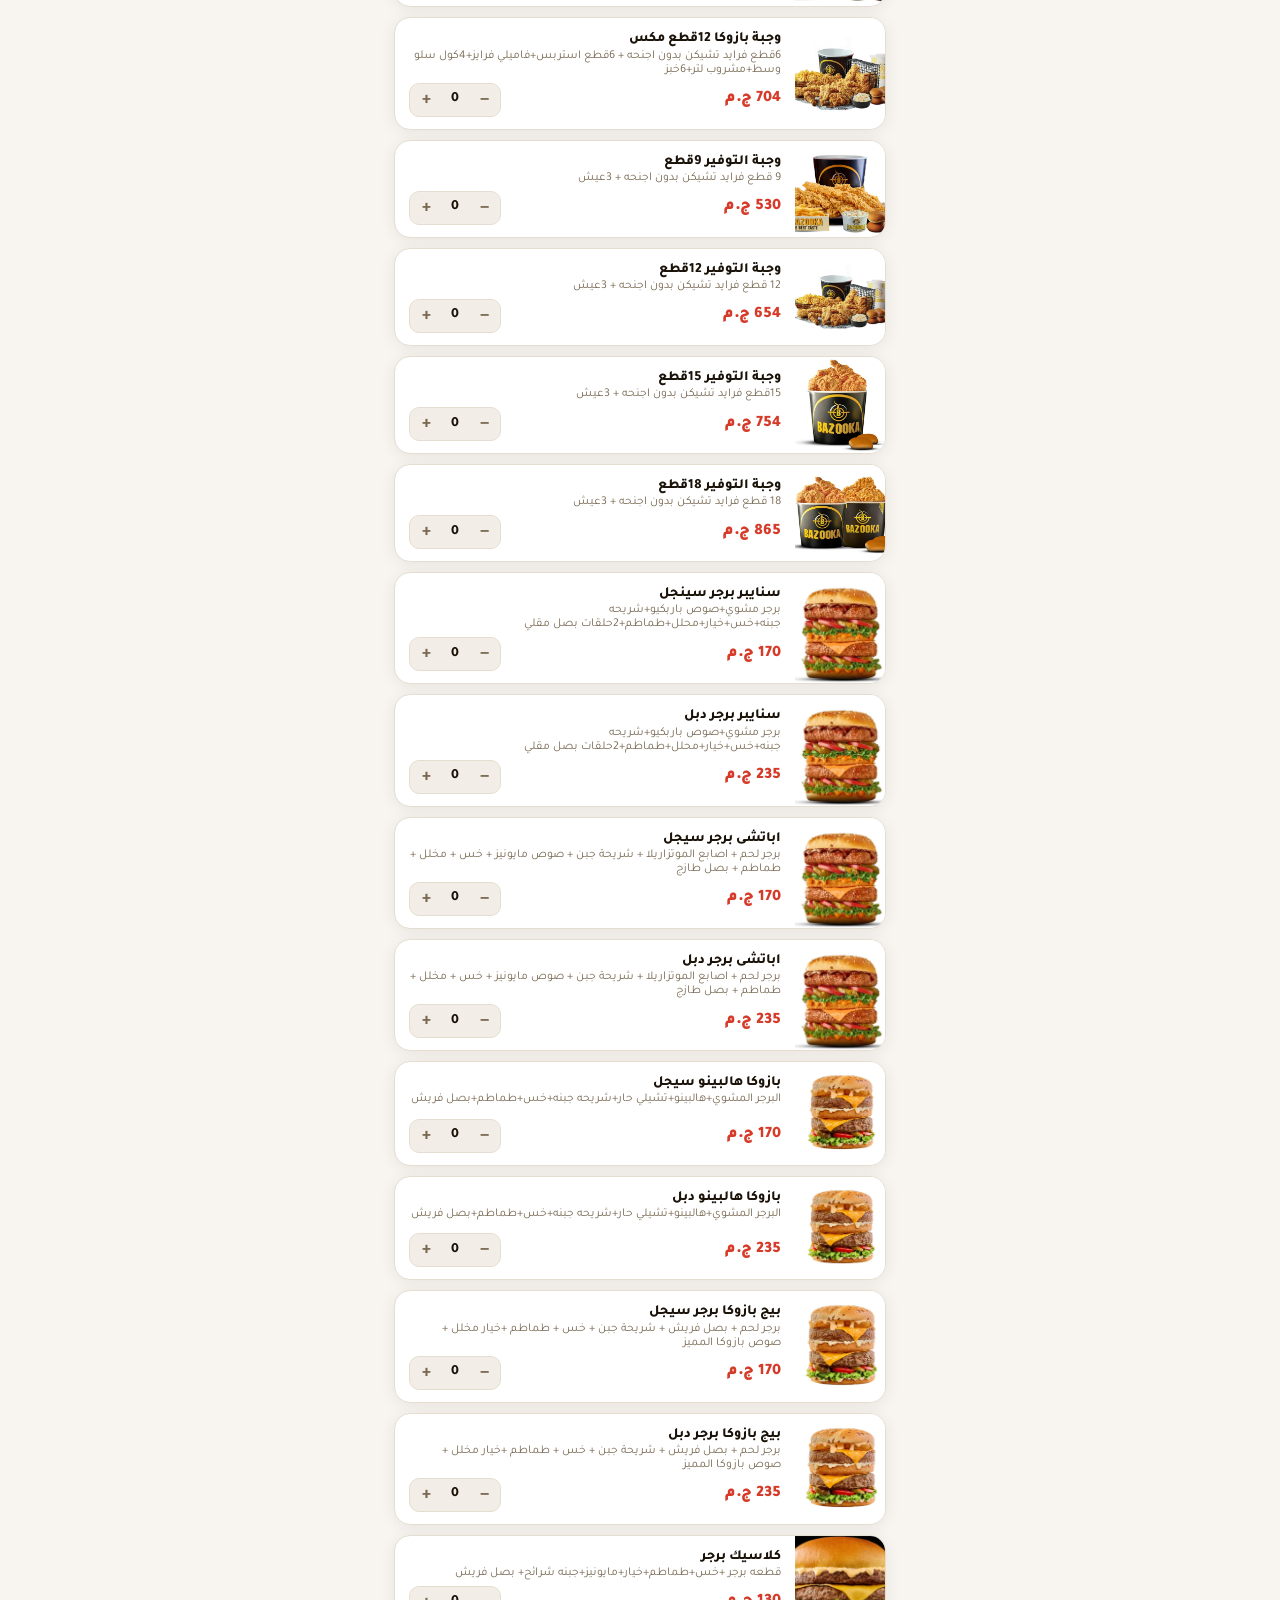
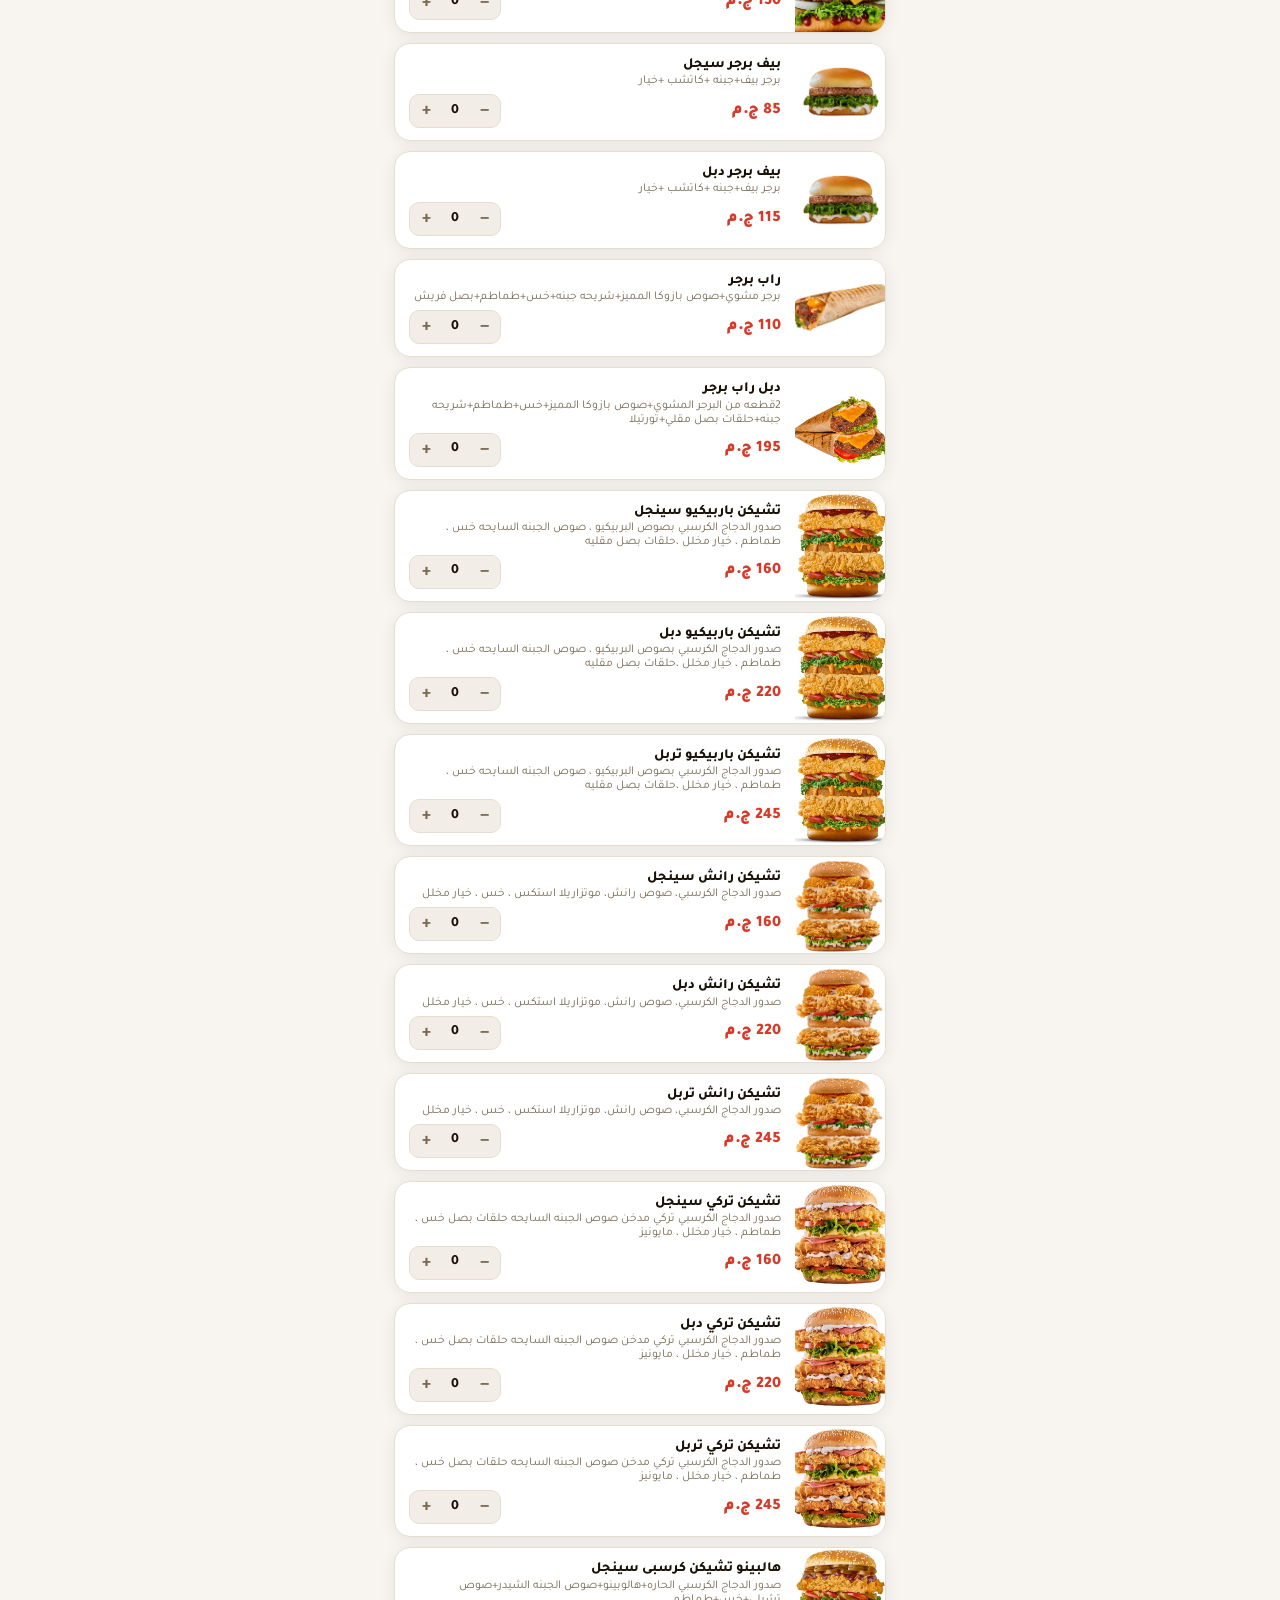
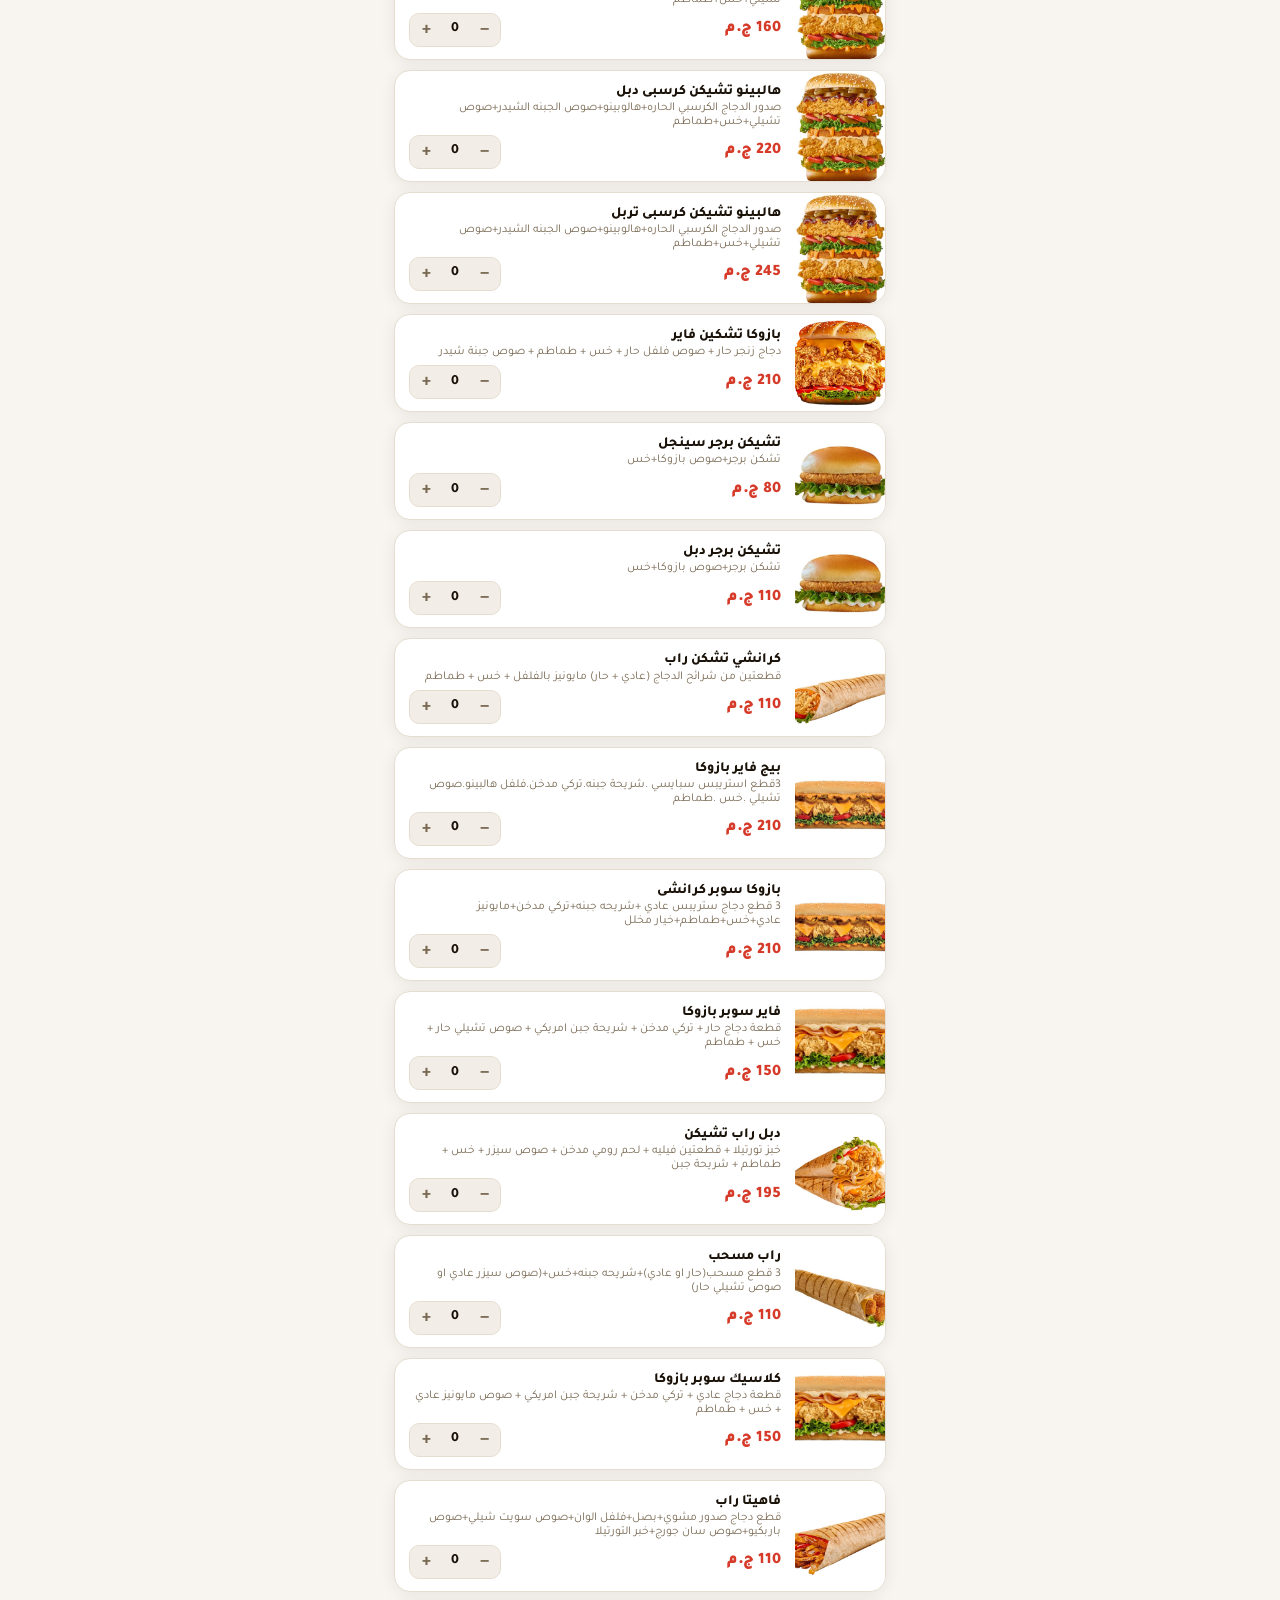
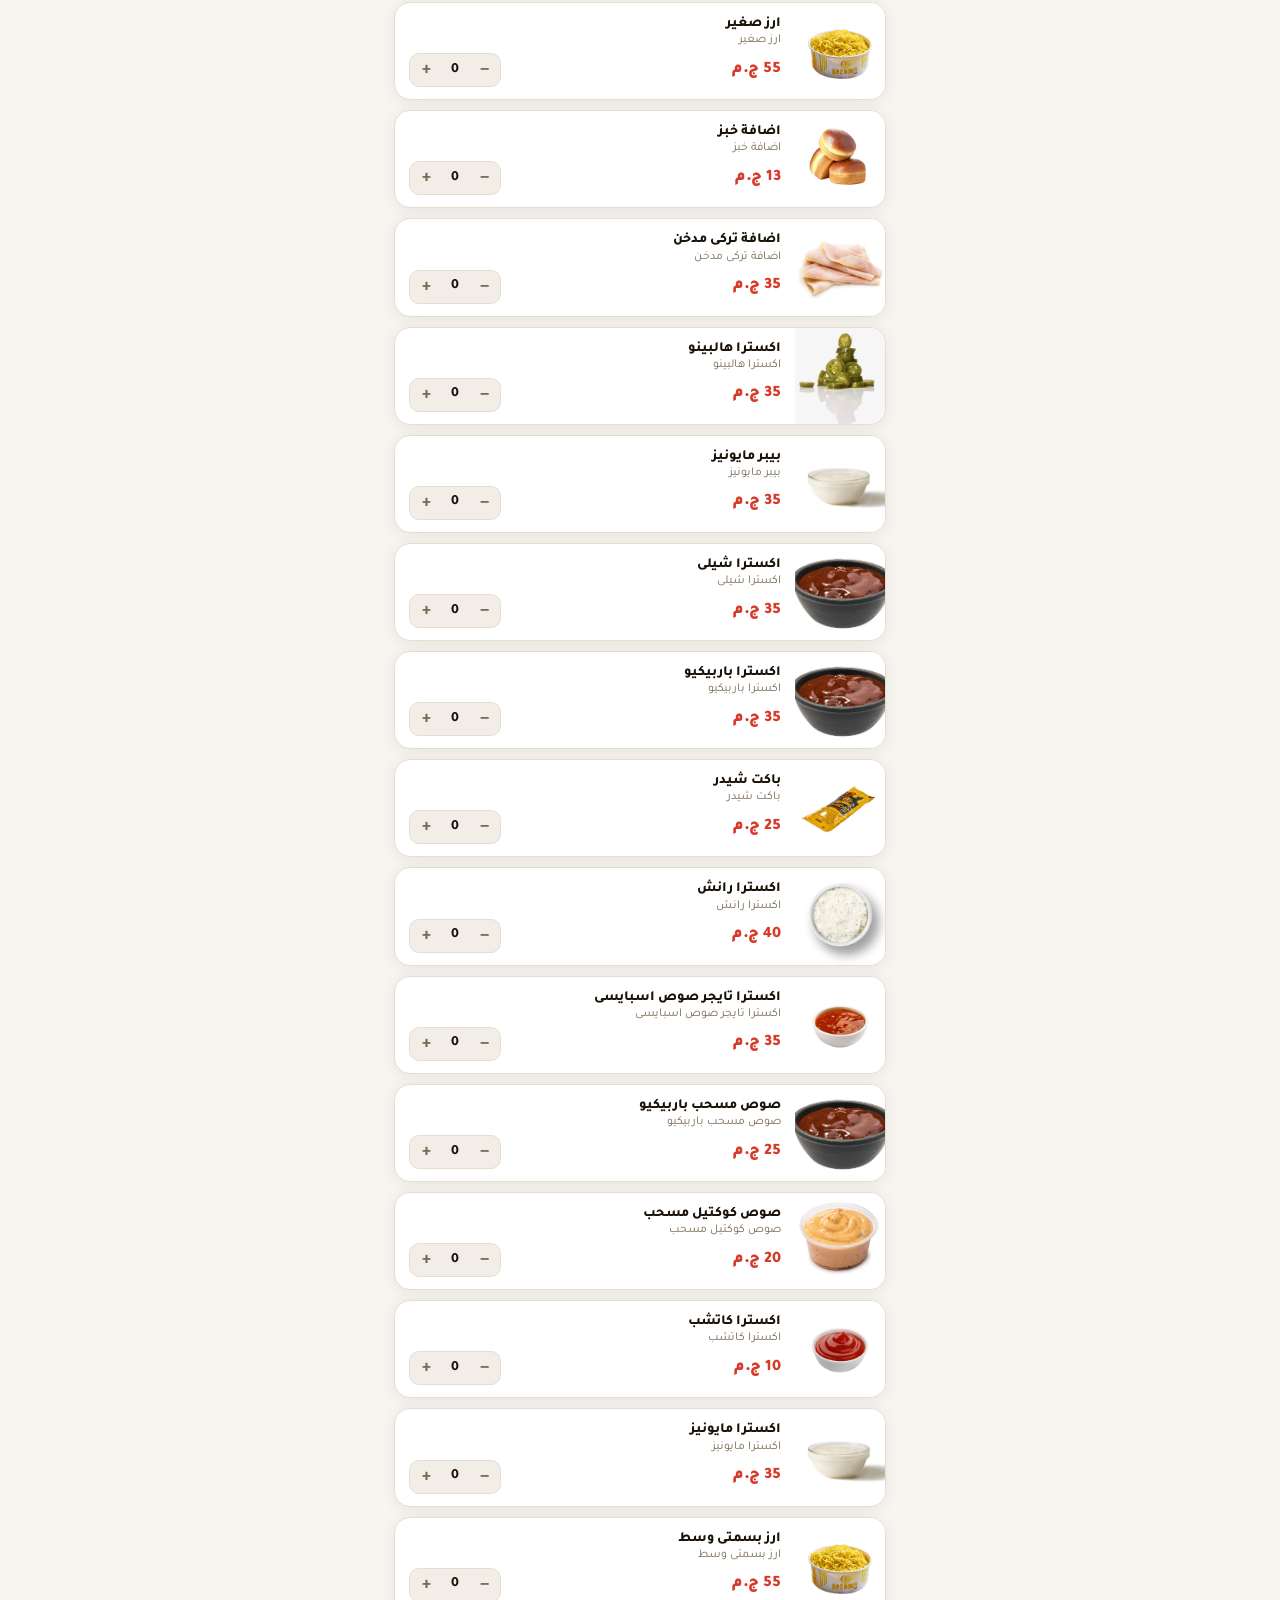
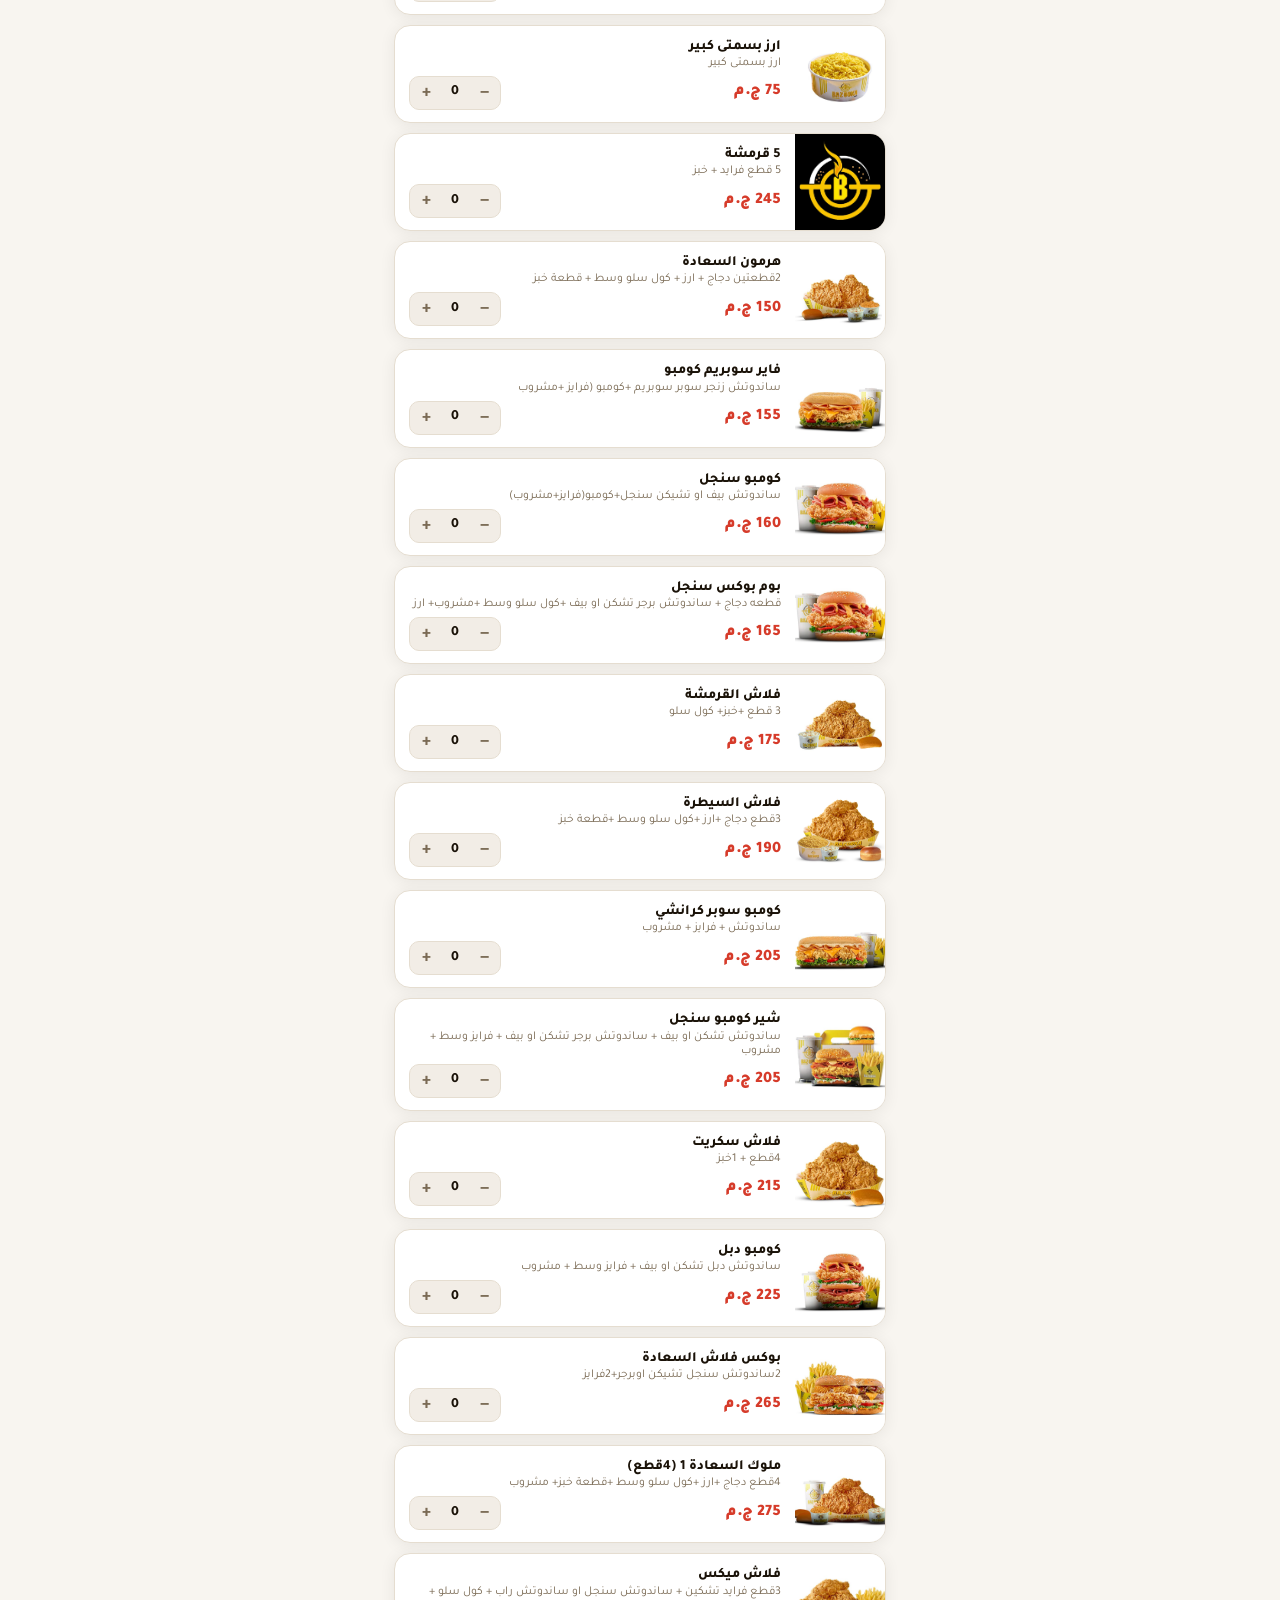
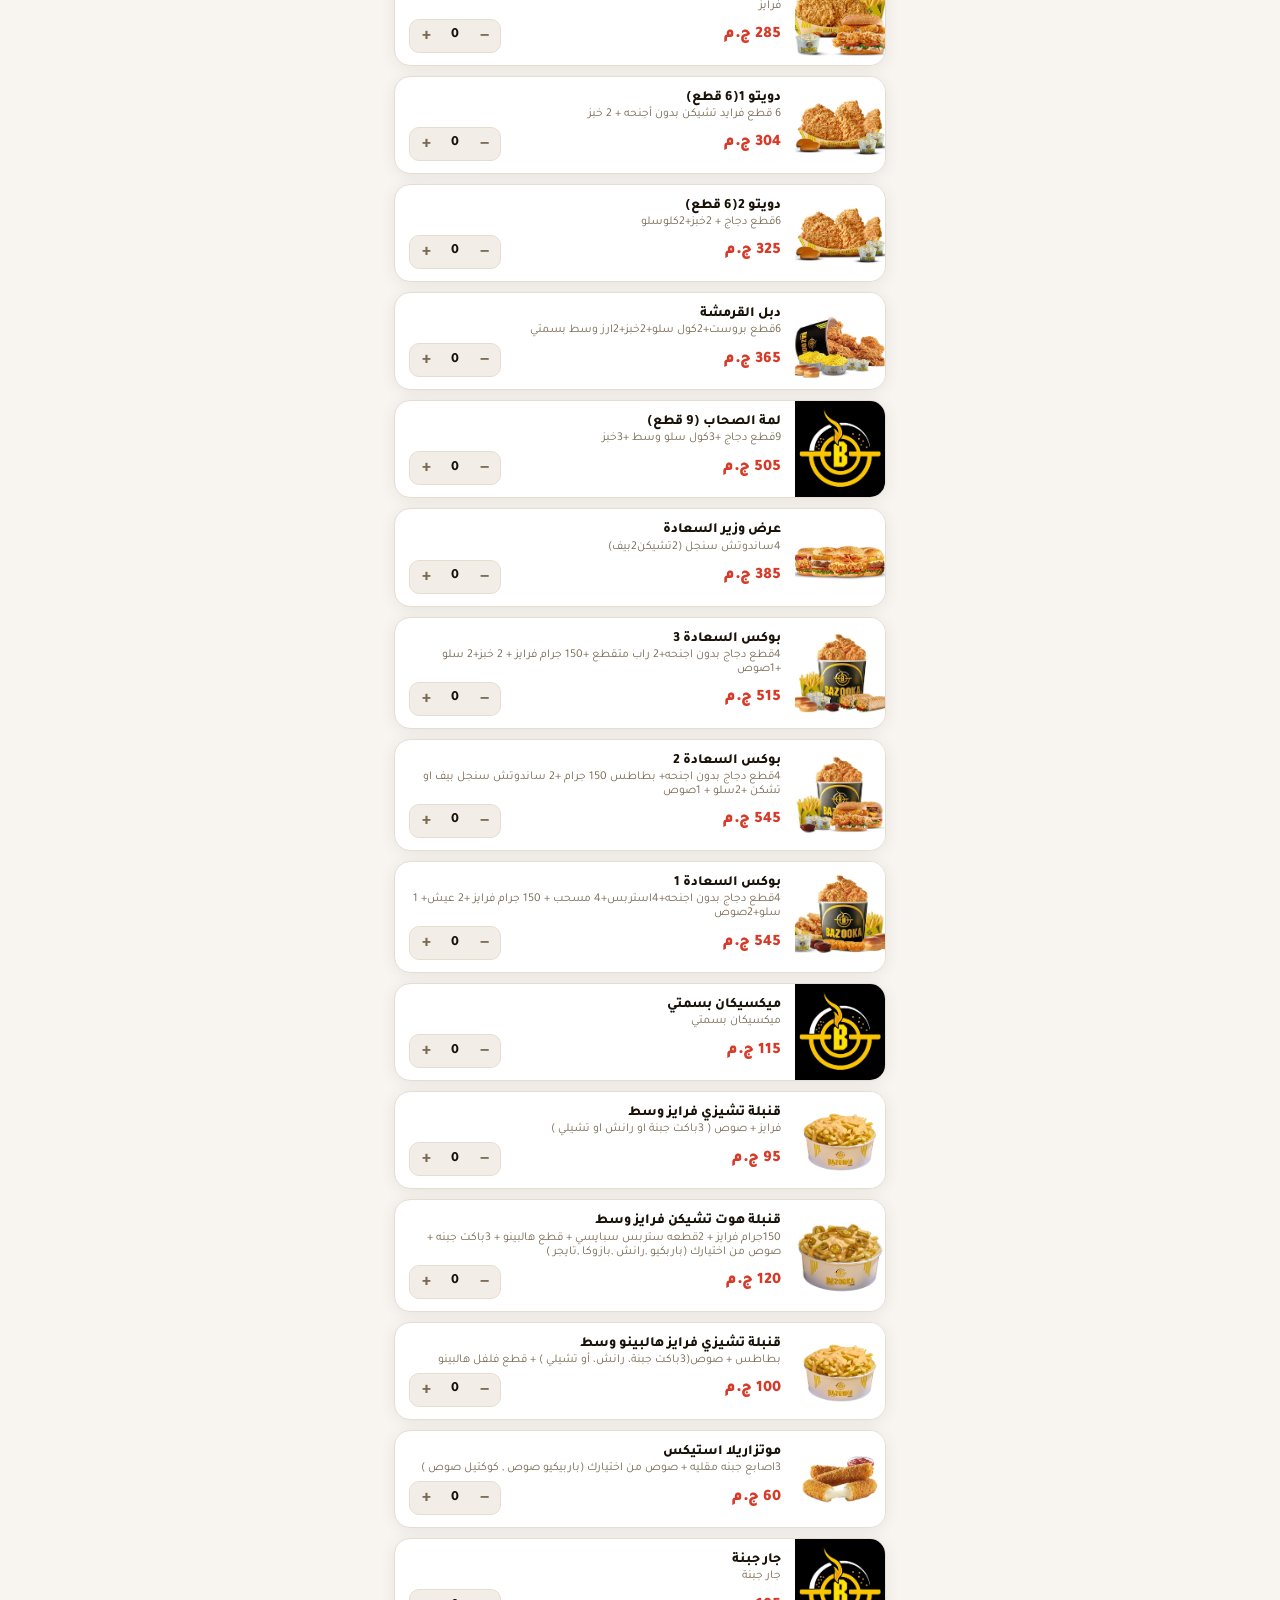
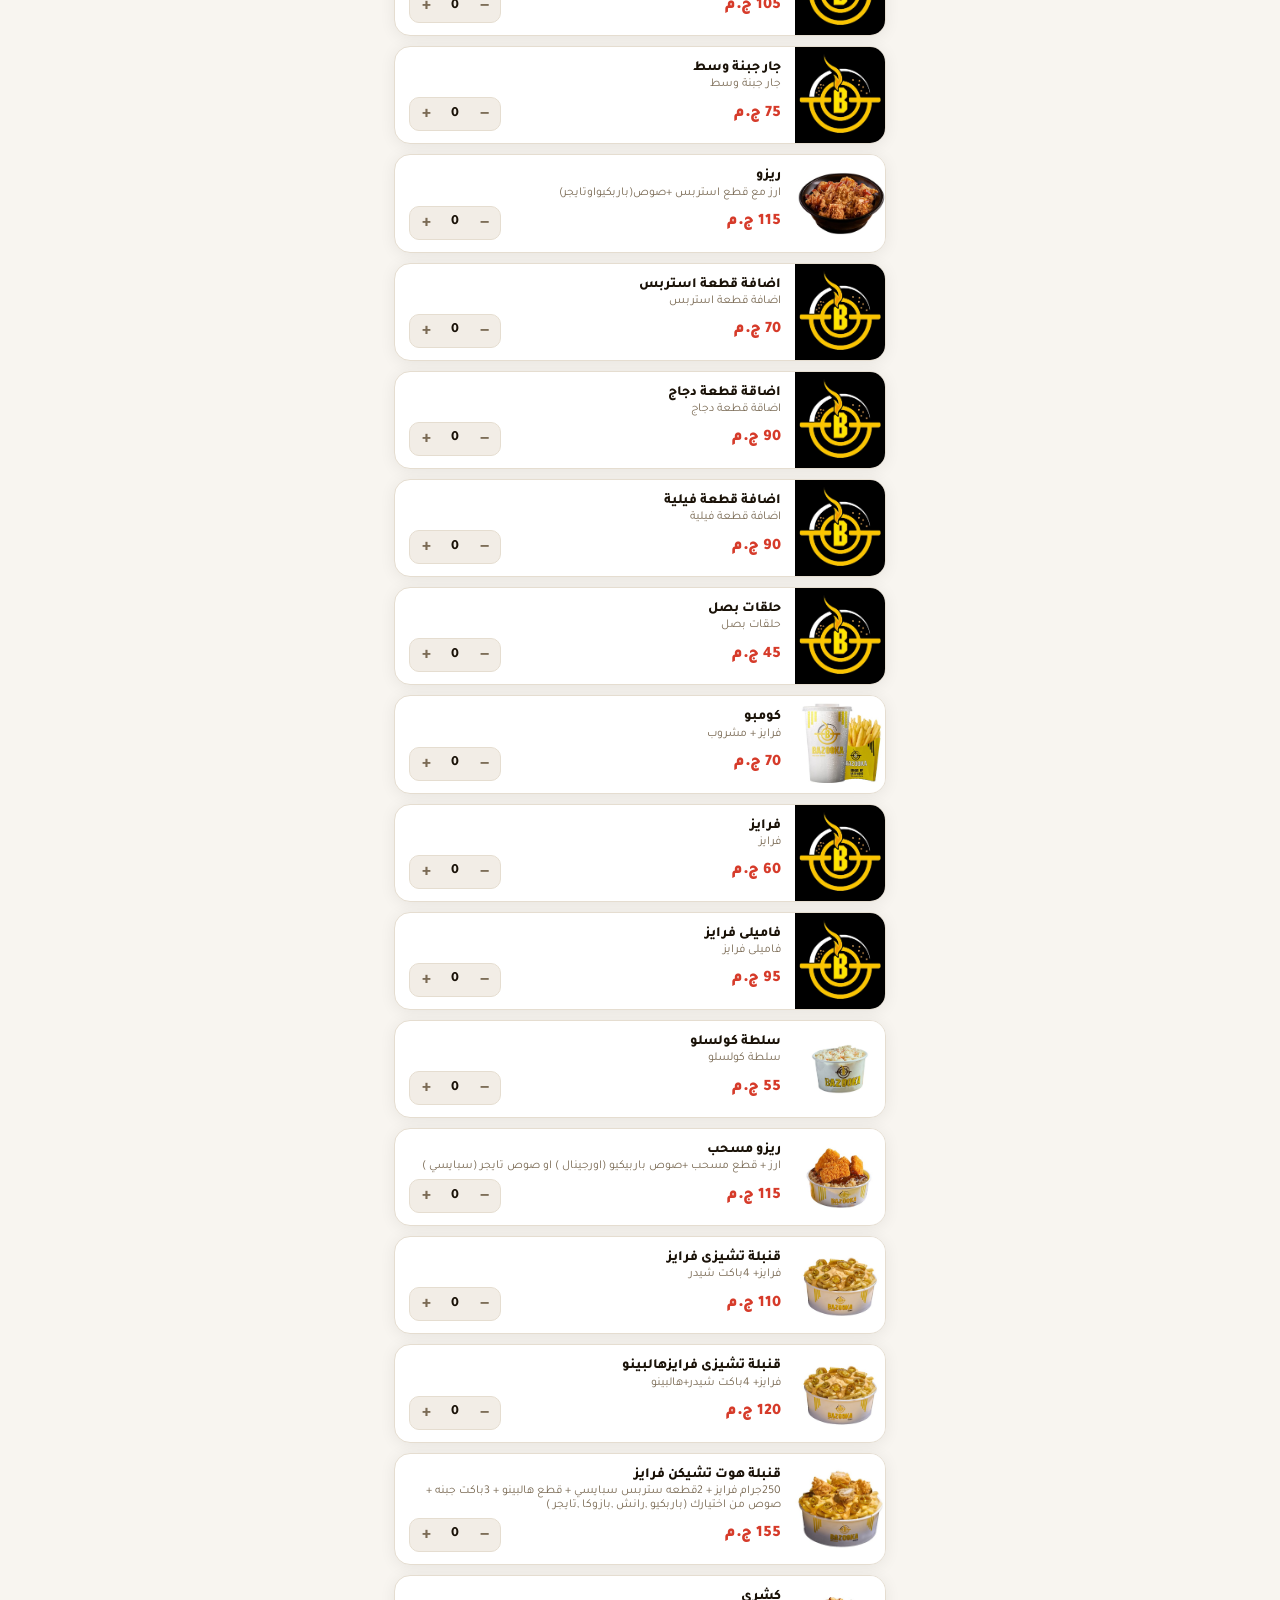
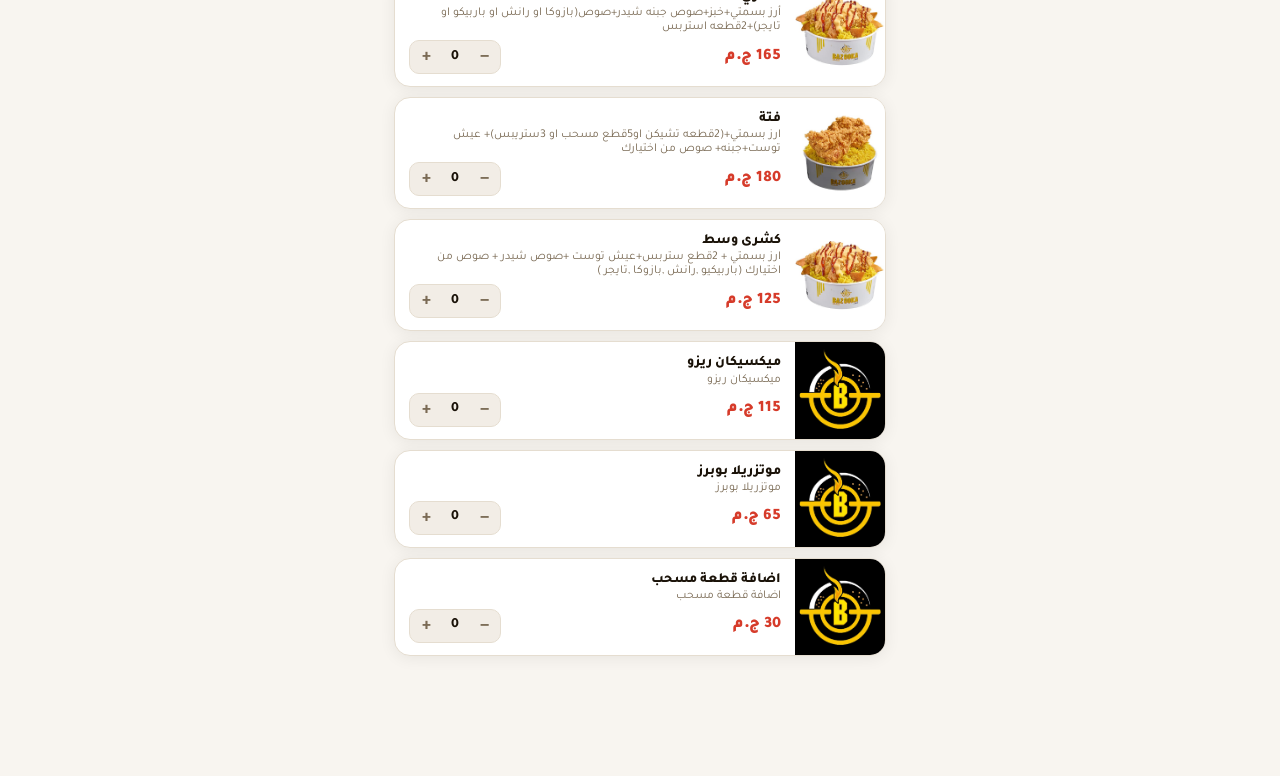
==== commit 99cd5b6c: "up" ====
--- a/index.html
+++ b/index.html
@@ -86,6 +86,7 @@
     <span>🎉 خصم 50% بعد ما تطلب 5 أوردرات</span>
   </div>
 </div>
+
 <div class="wrap">
   <!--  الهيدر الاضافات -->
   <div class="steps" id="steps-bar">
--- a/style-1.css
+++ b/style-1.css
@@ -245,20 +245,21 @@
 .no-results{text-align:center;padding:40px 20px;color:var(--tx2);font-size:15px;}
 .promo-ticker-wrap {
   width: 100%;
-  background: #fff3e0;        /* بيج فاتح يتناسب مع الأبيض */
+  background: #fff3e0;
   border-top: 2px solid #ff6f00;
   border-bottom: 2px solid #ff6f00;
   overflow: hidden;
   white-space: nowrap;
   padding: 8px 0;
   box-sizing: border-box;
-  /* يمنعها من الطلوع بره */
   max-width: 100%;
+  display: block;
 }
 
 .promo-ticker-track {
   display: inline-block;
-  animation: promoTicker 8s linear infinite;
+  white-space: nowrap;
+  animation: promoTicker 10s linear infinite;
 }
 
 .promo-ticker-track span {
@@ -266,8 +267,9 @@
   padding: 0 50px;
   font-size: 20px;
   font-weight: bold;
-  color: #ff6f00;
+  color: #e65100;
   direction: rtl;
+  white-space: nowrap;
 }
 
 @keyframes promoTicker {
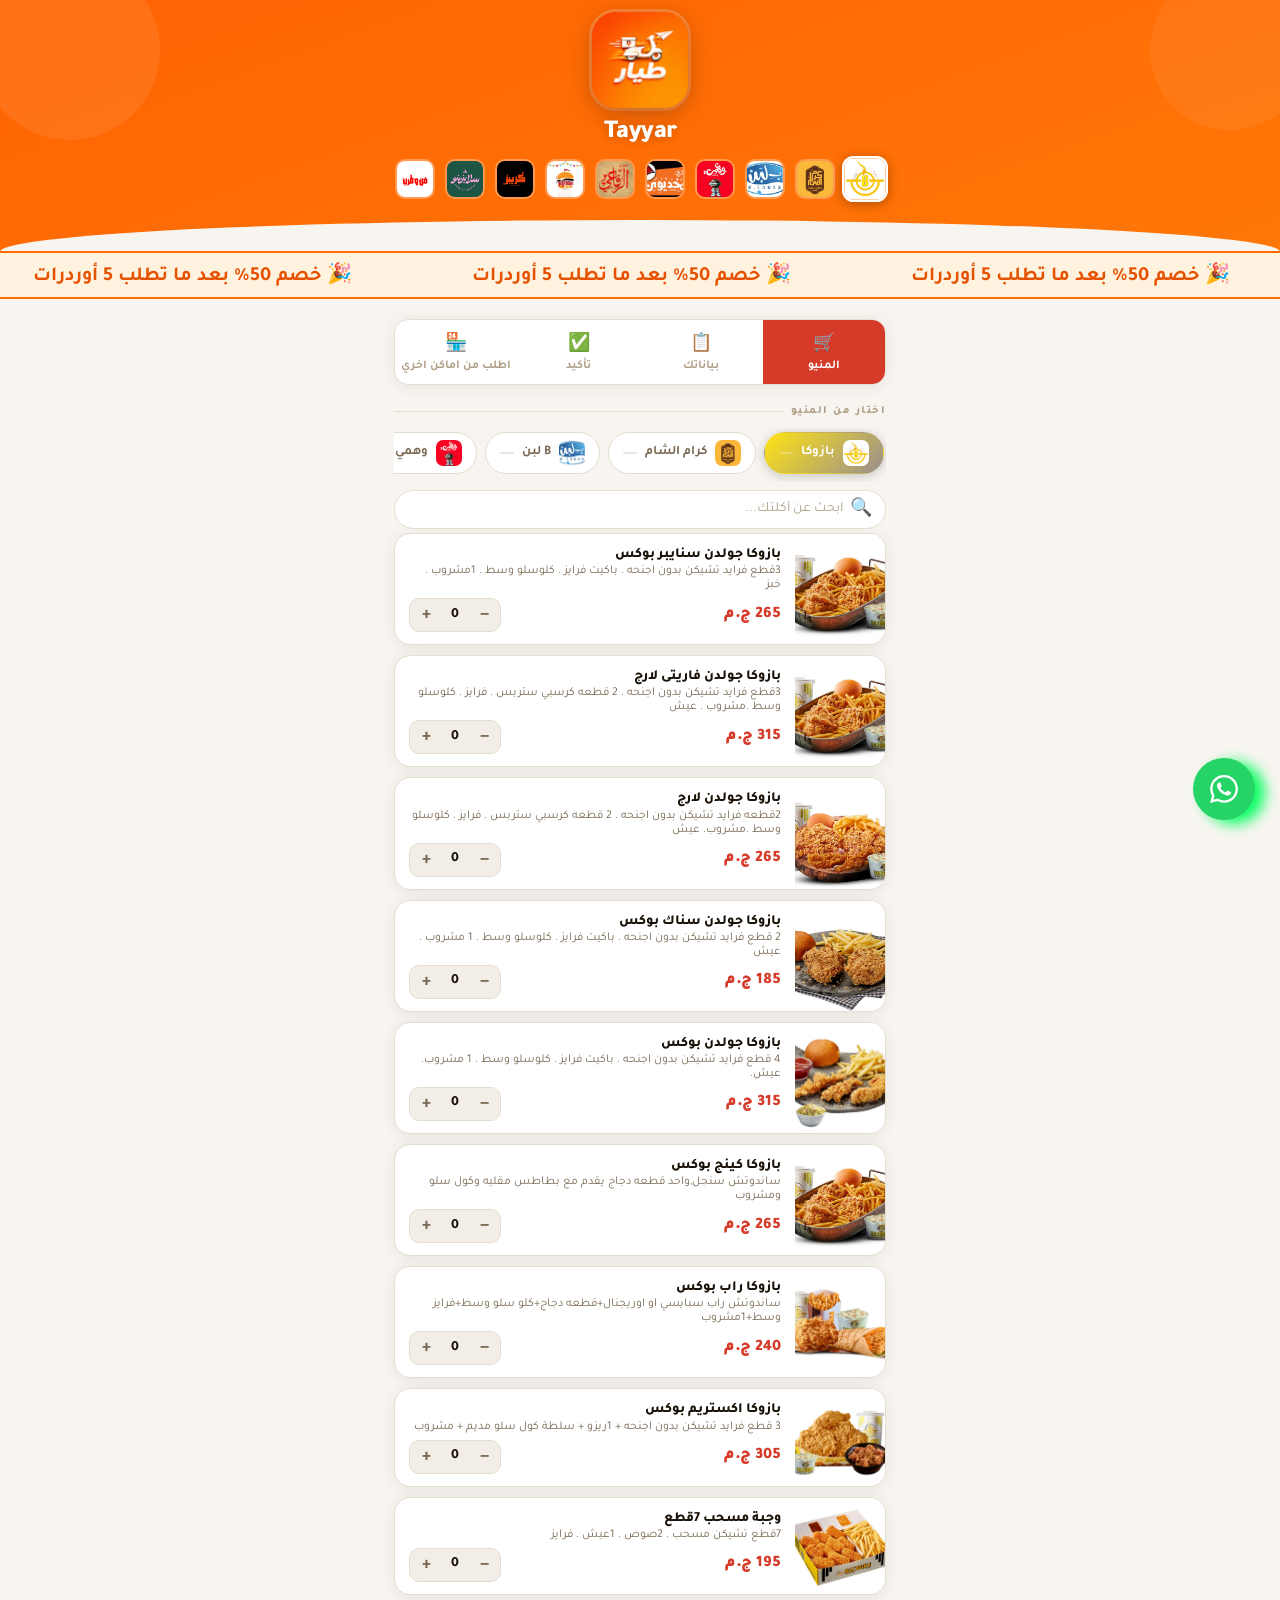
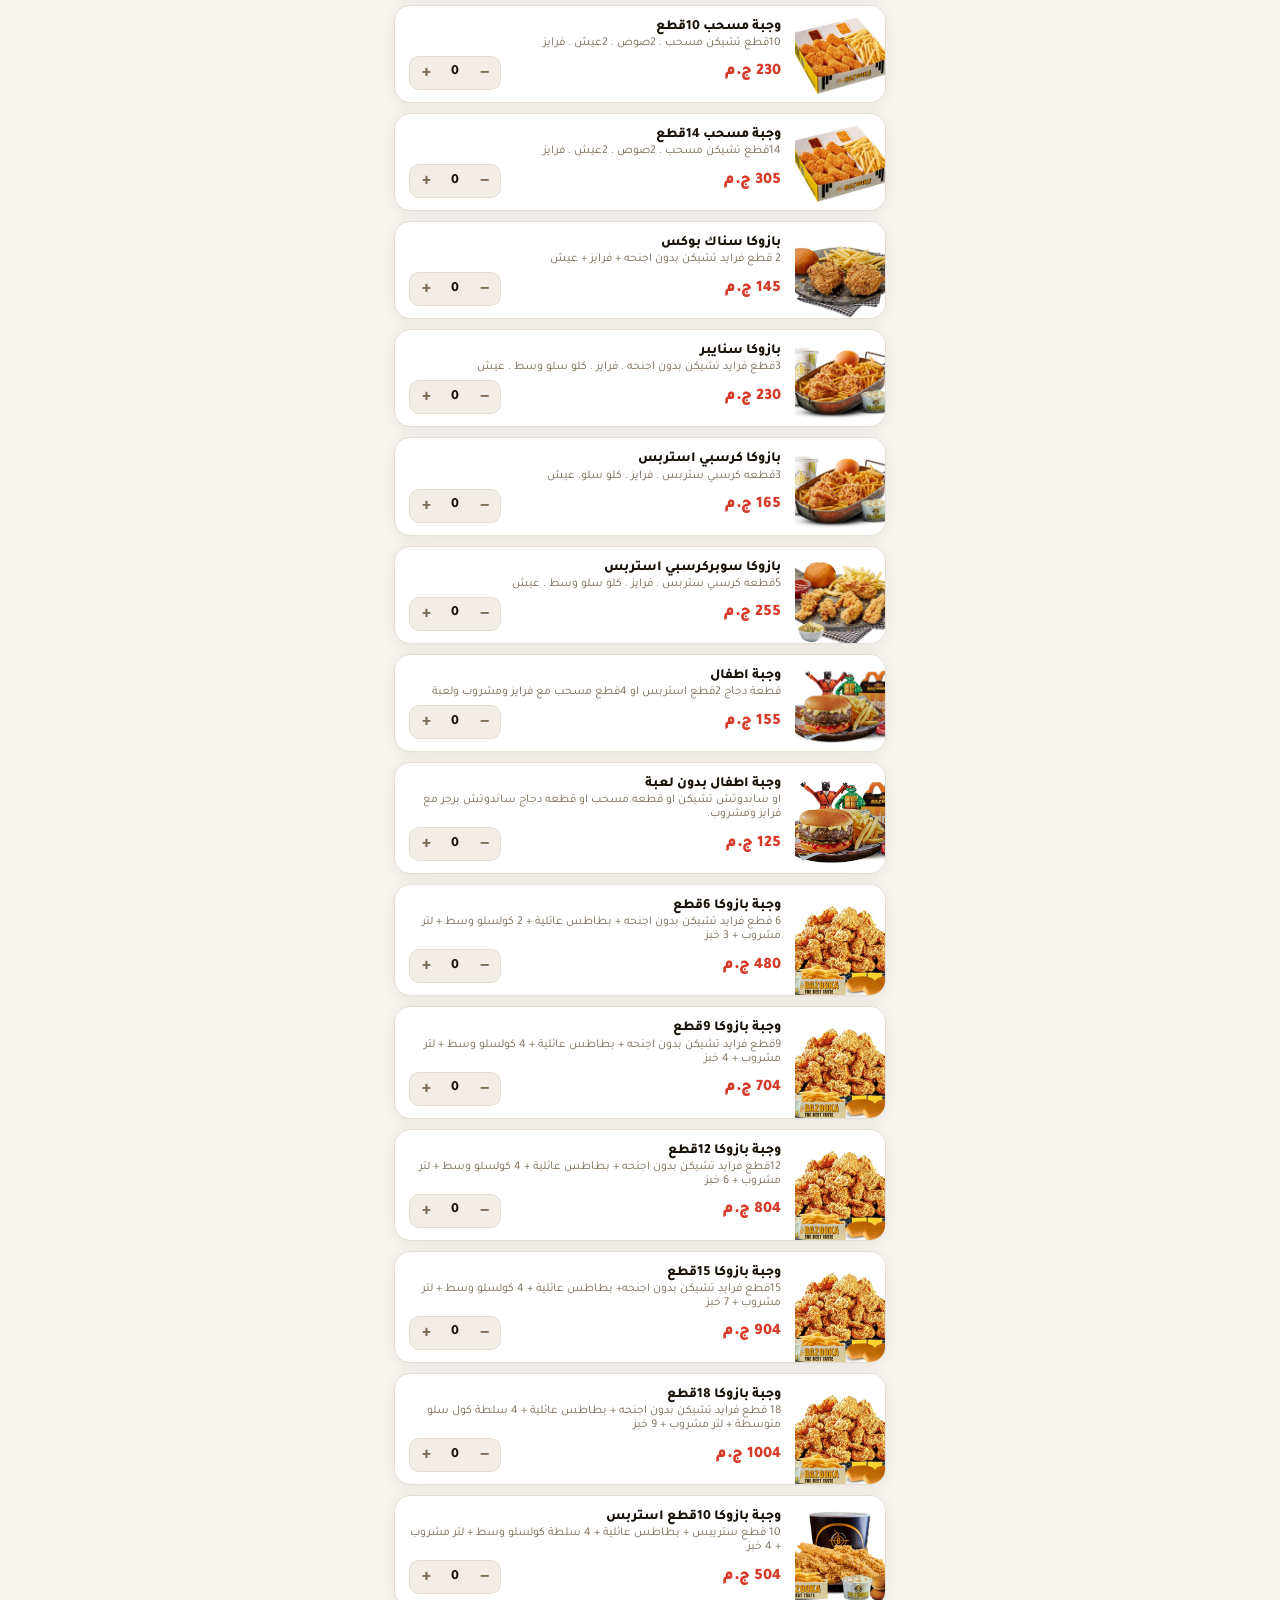
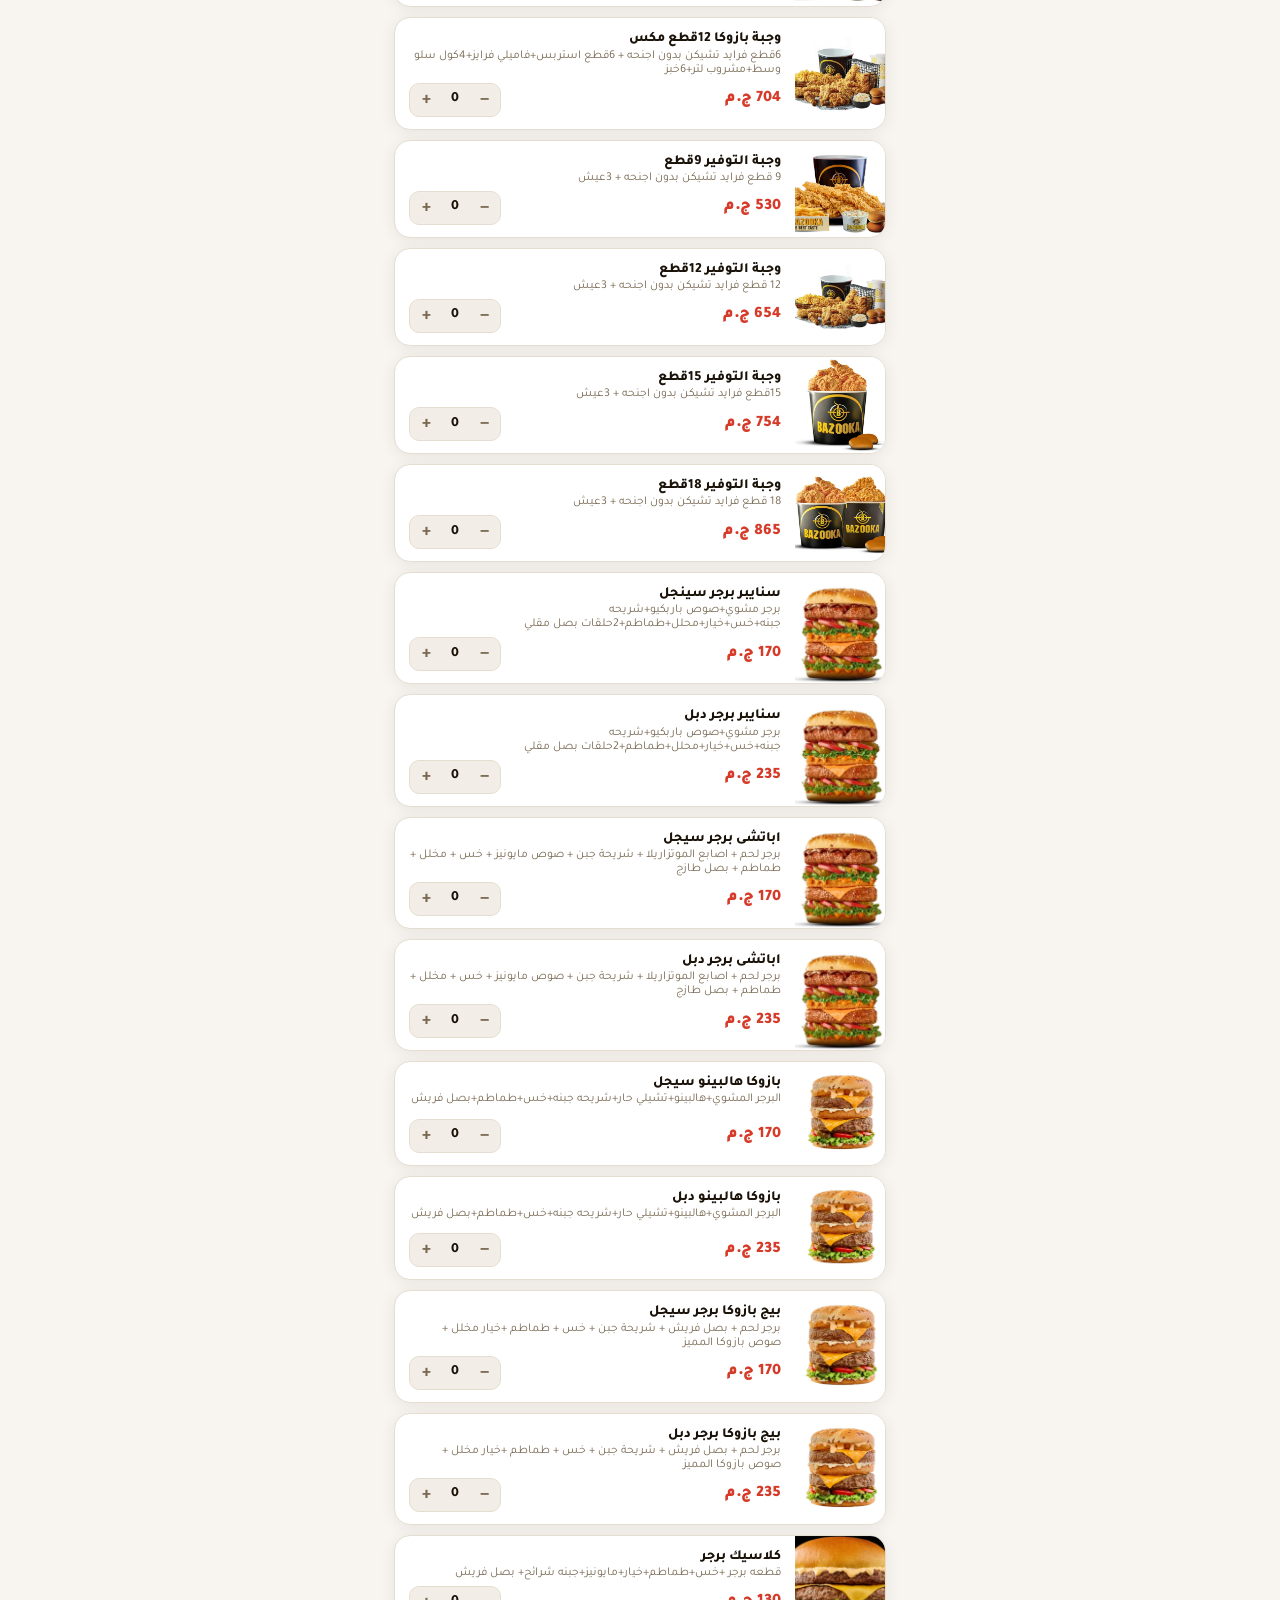
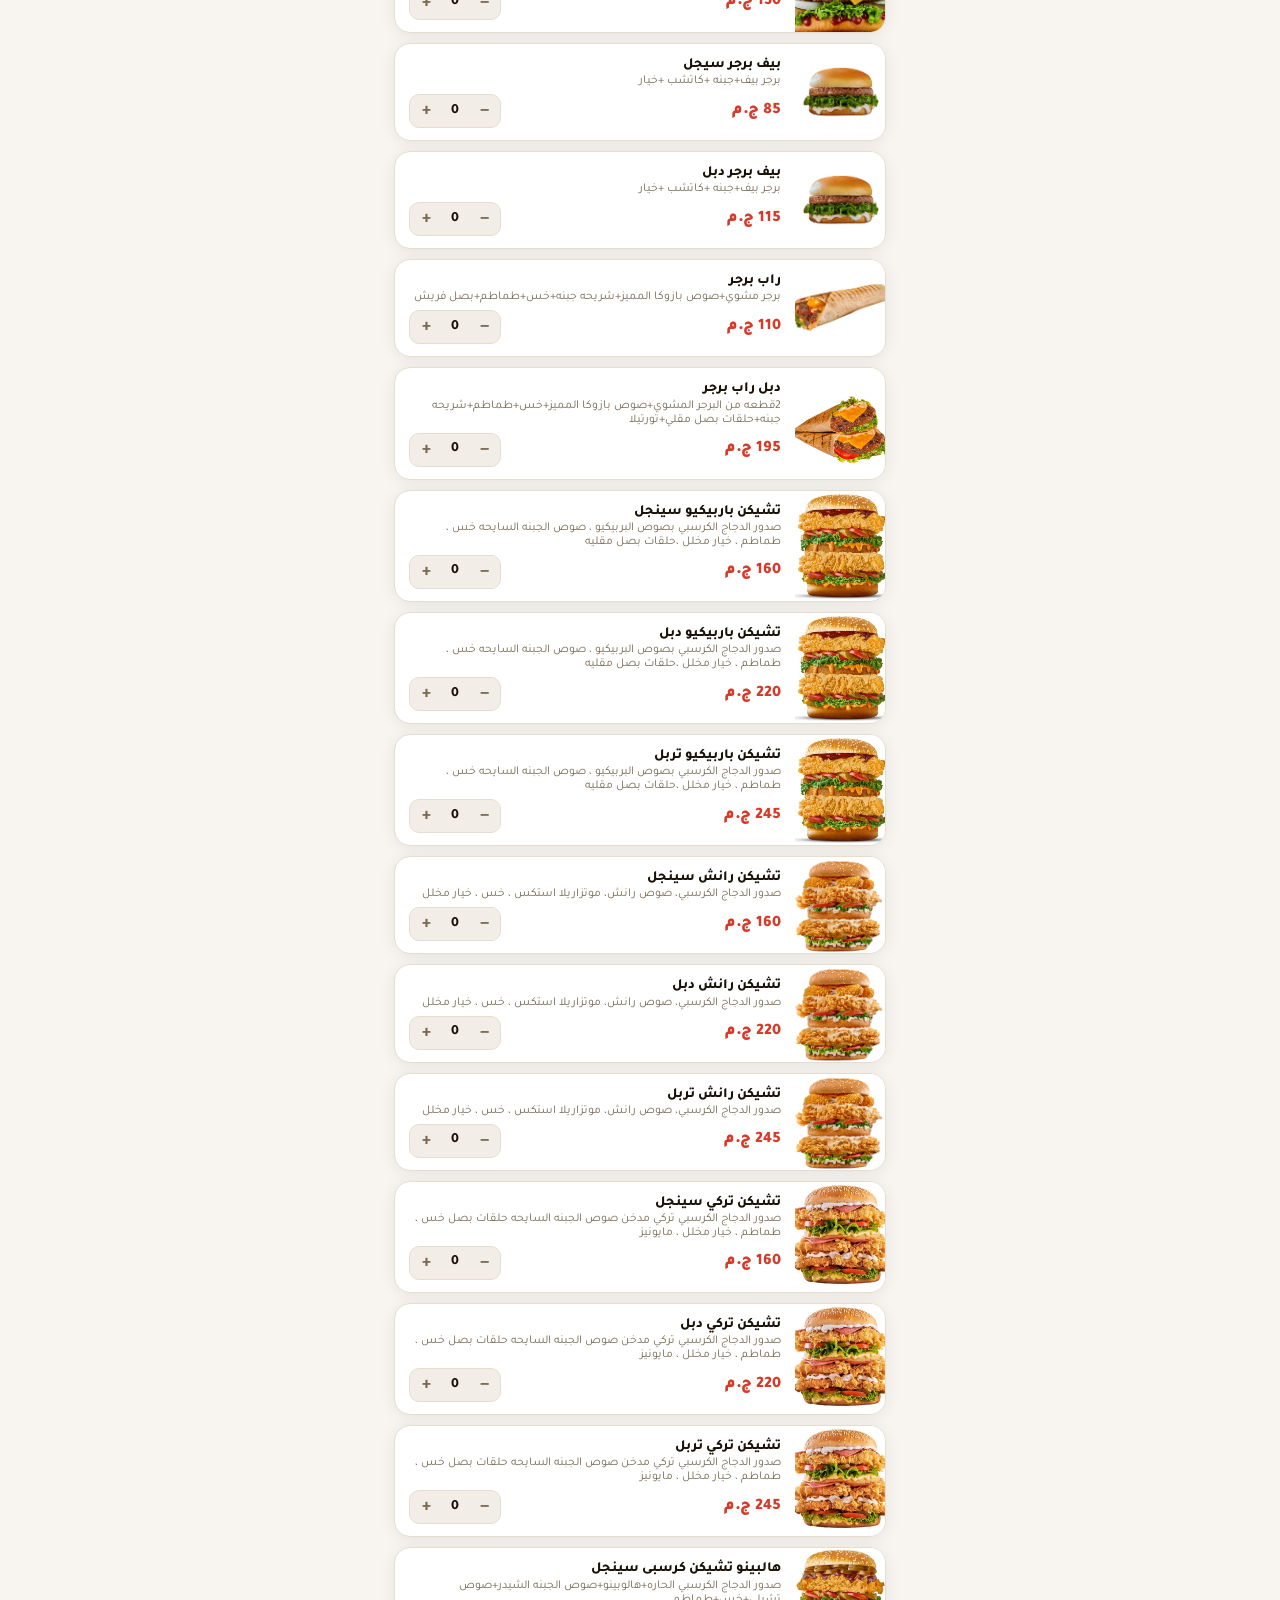
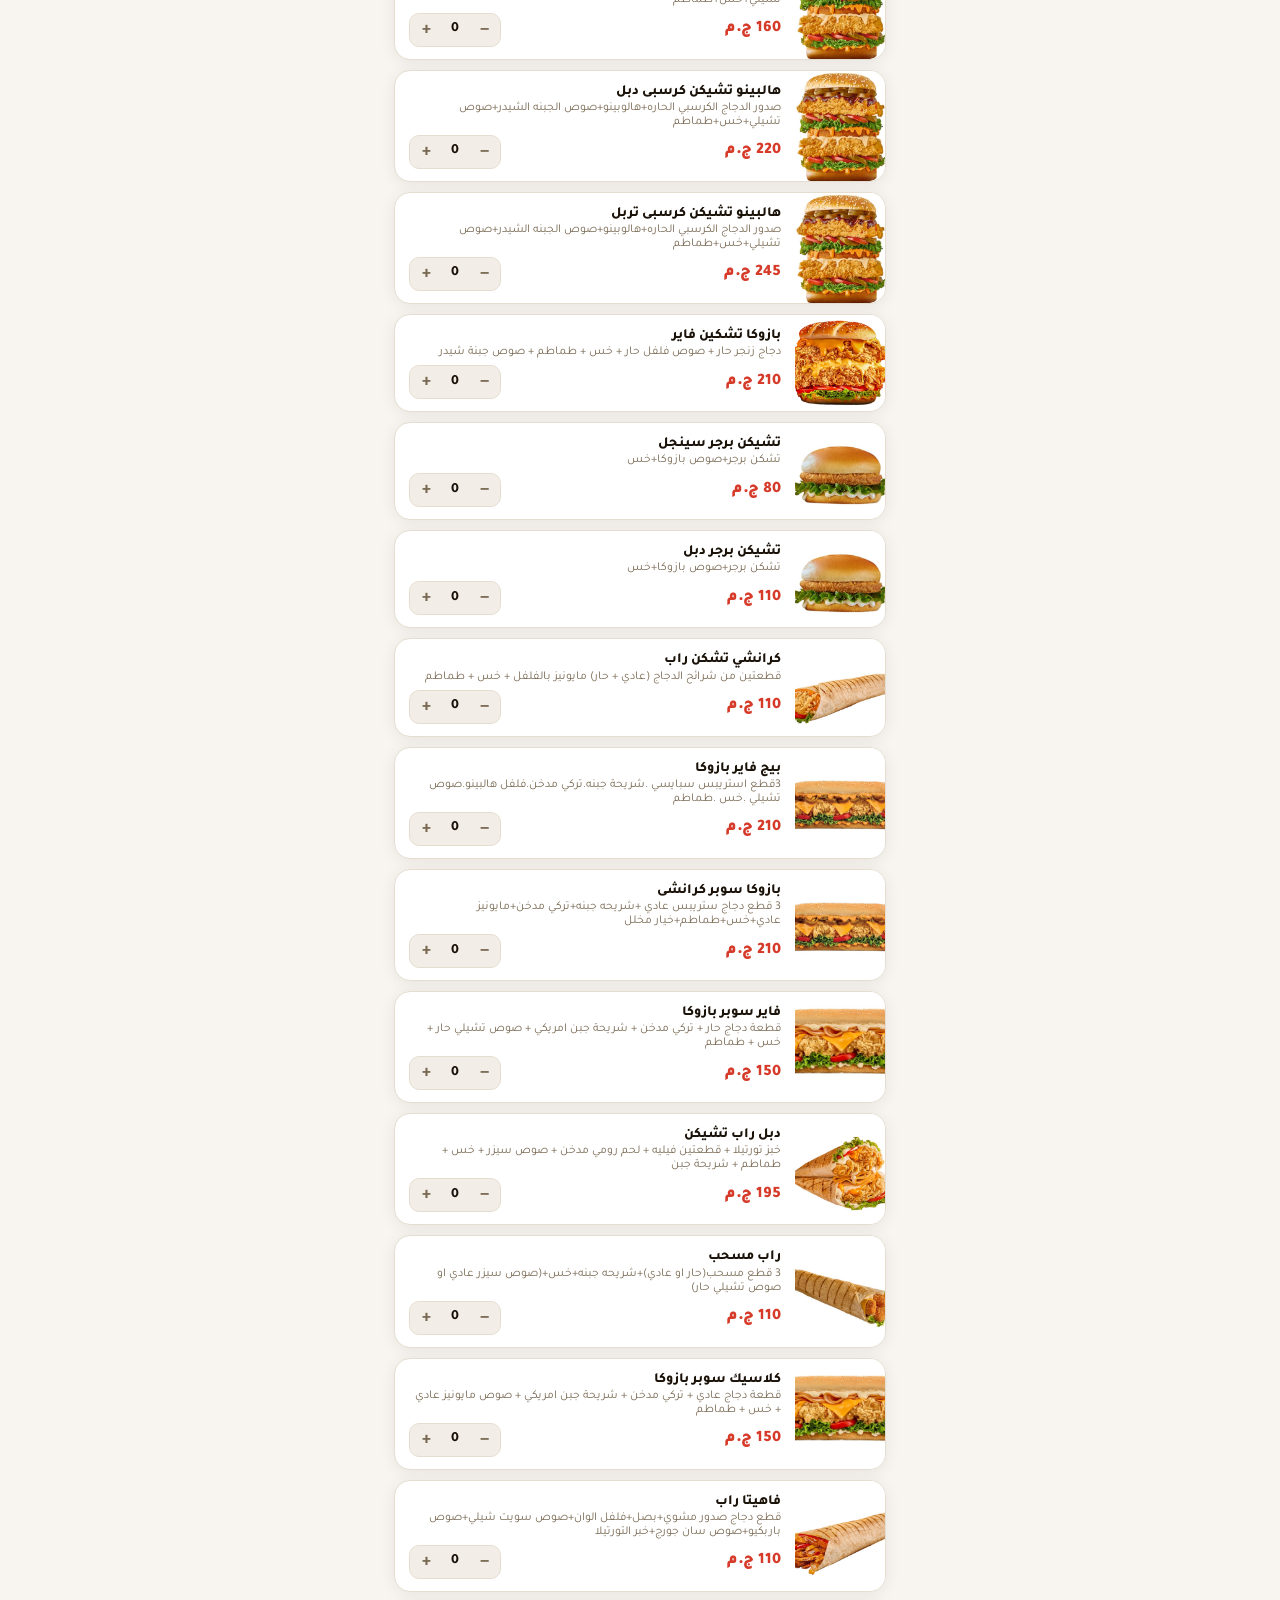
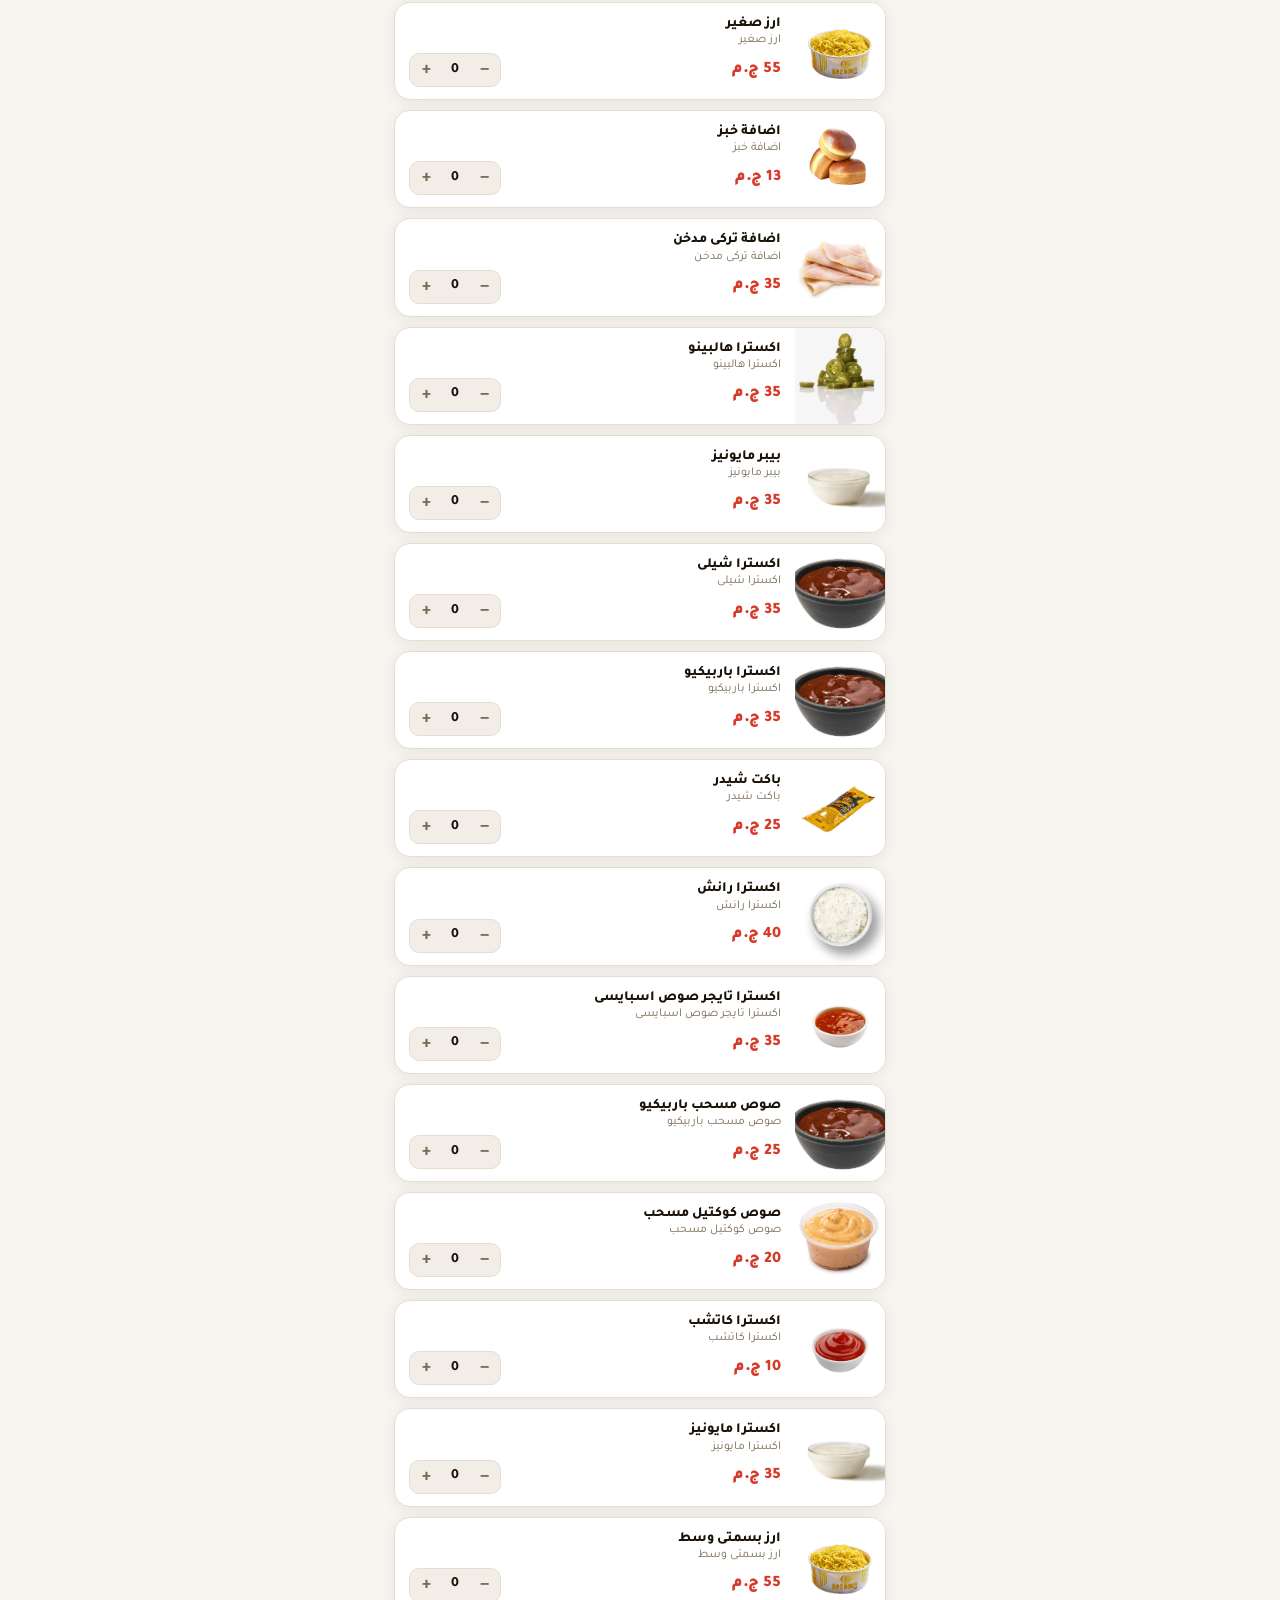
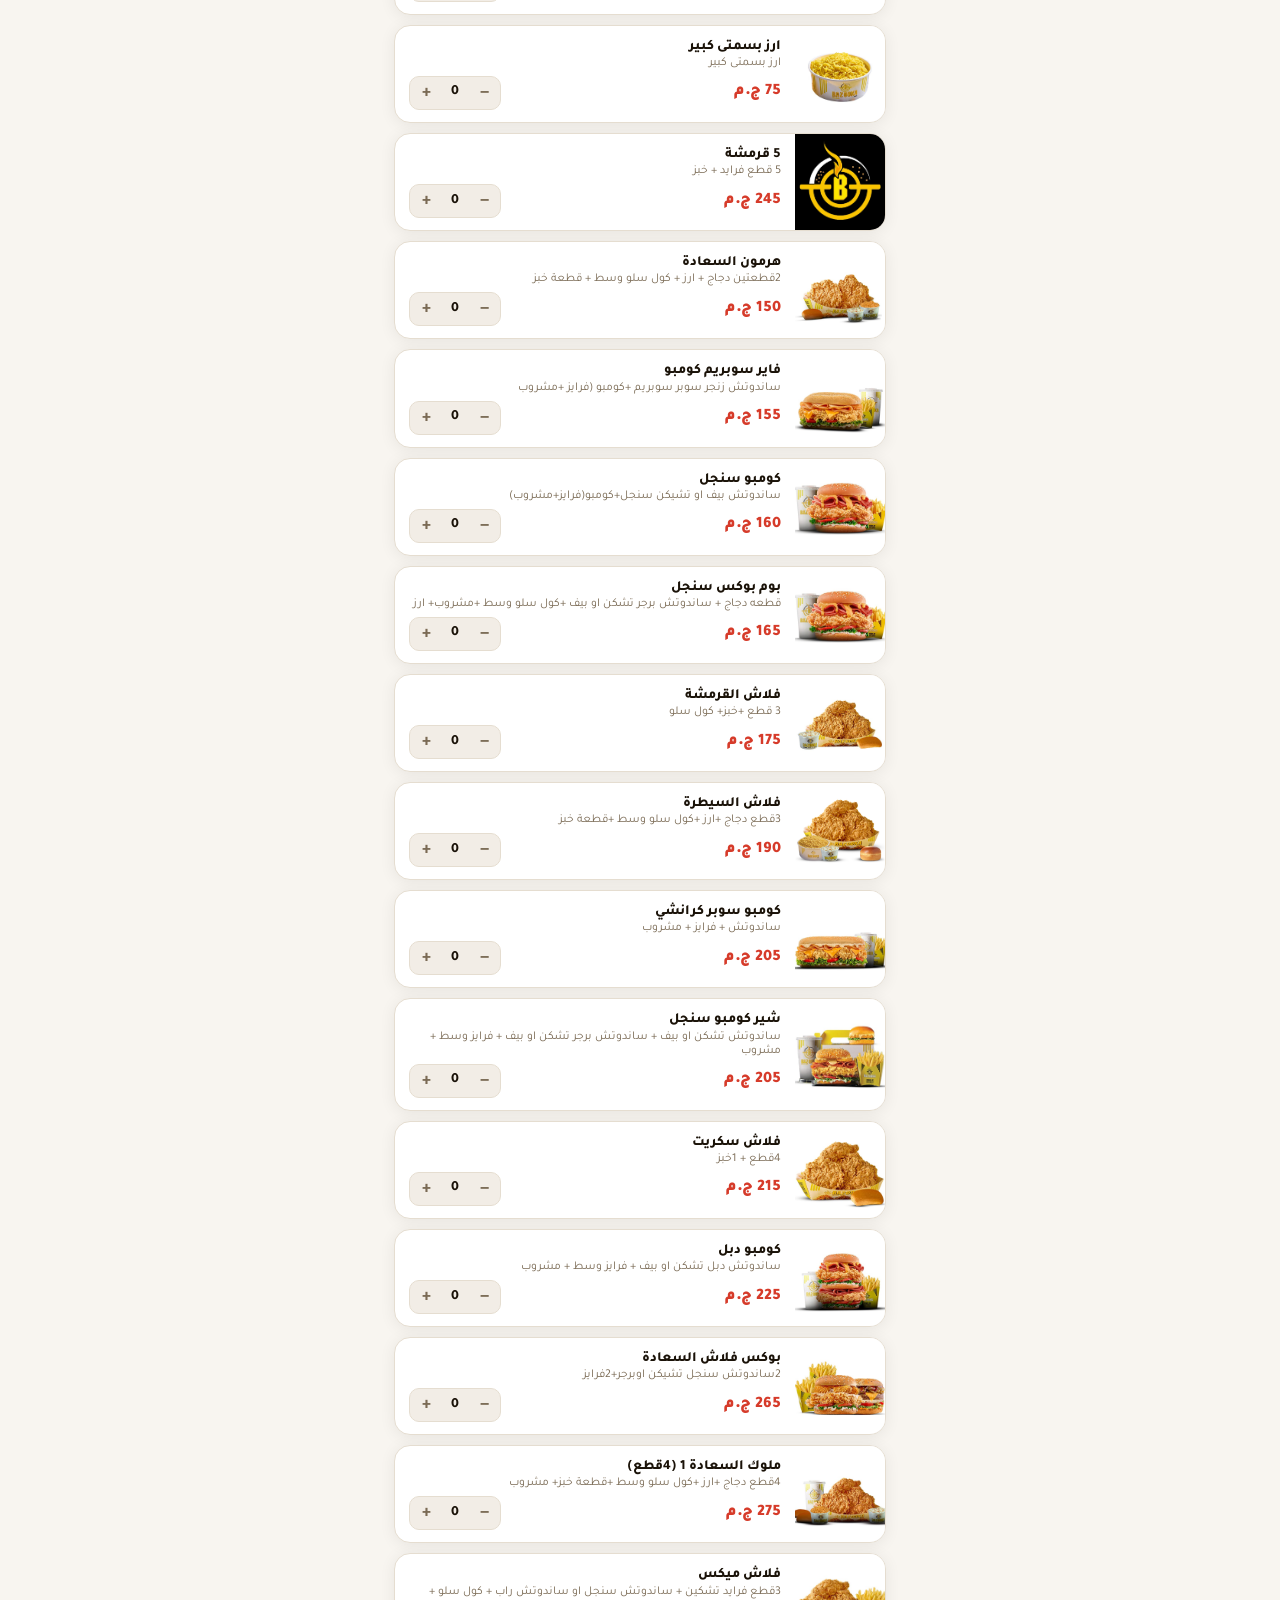
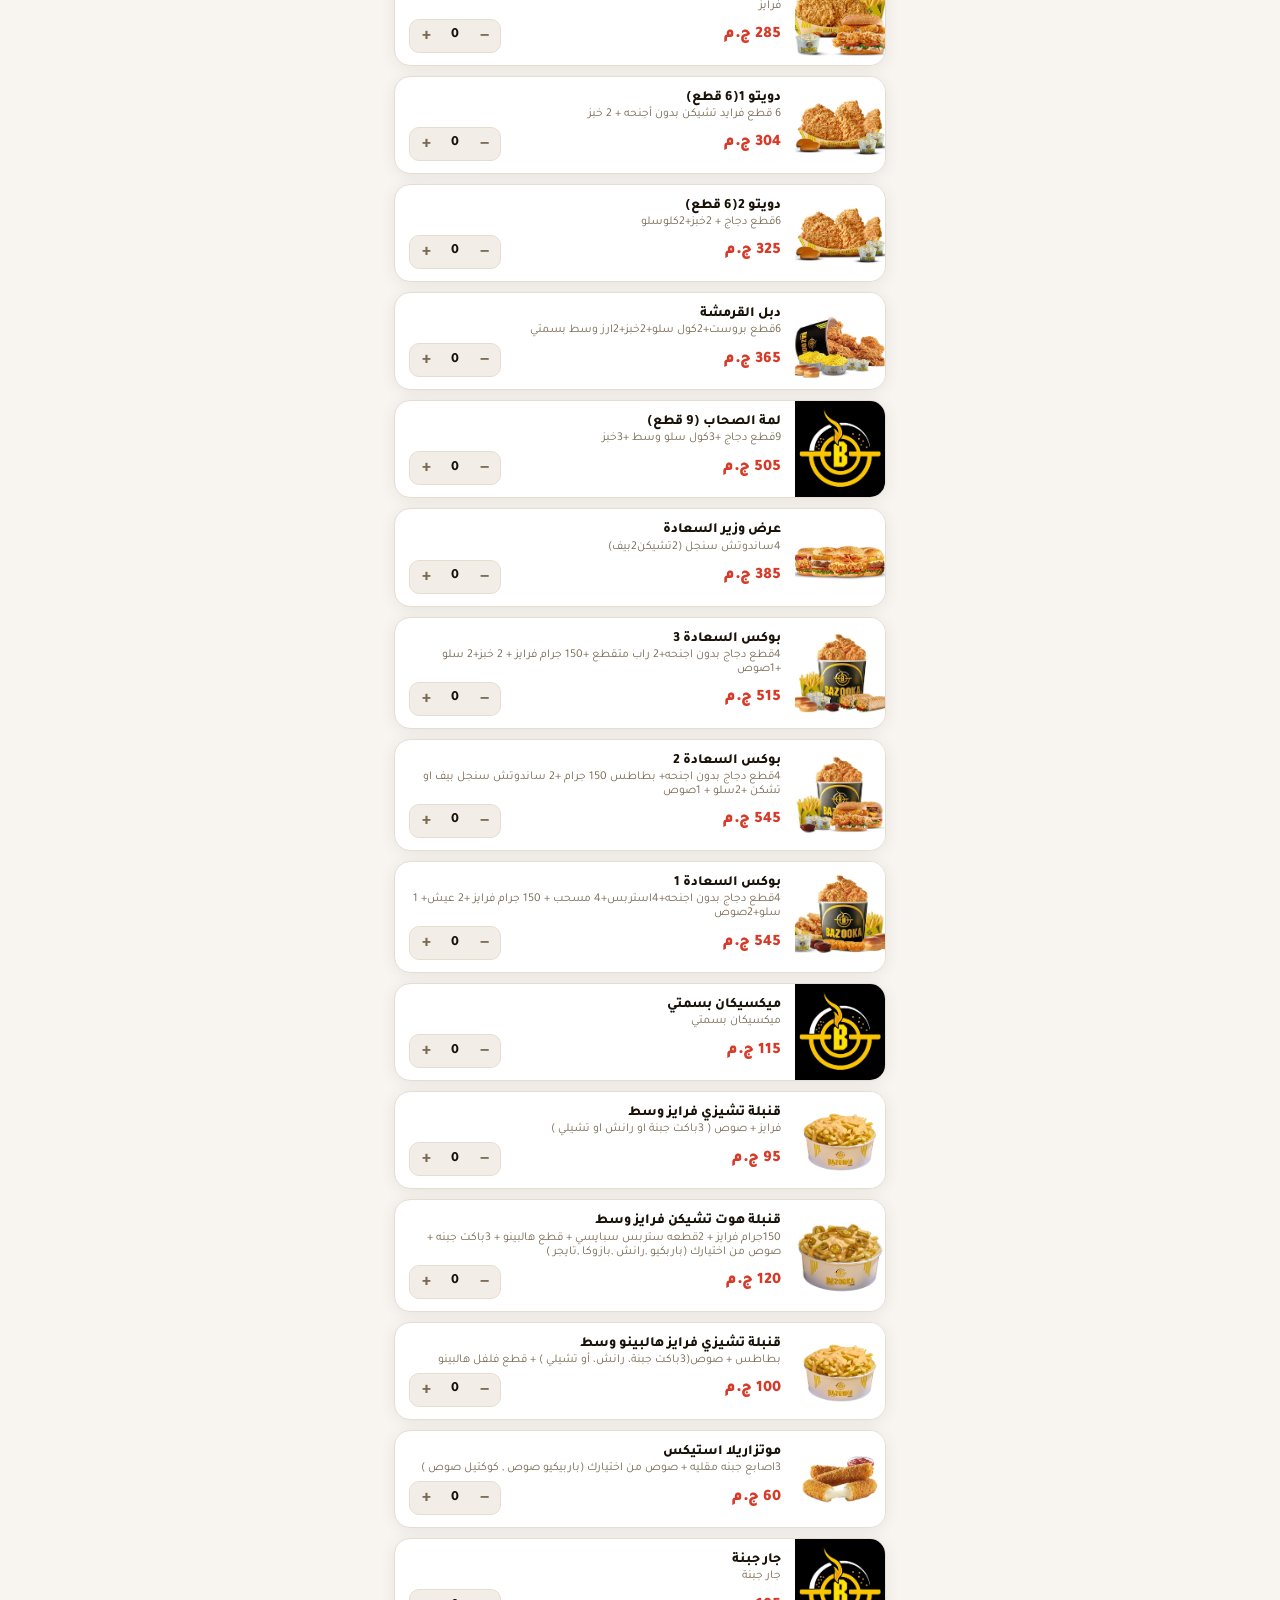
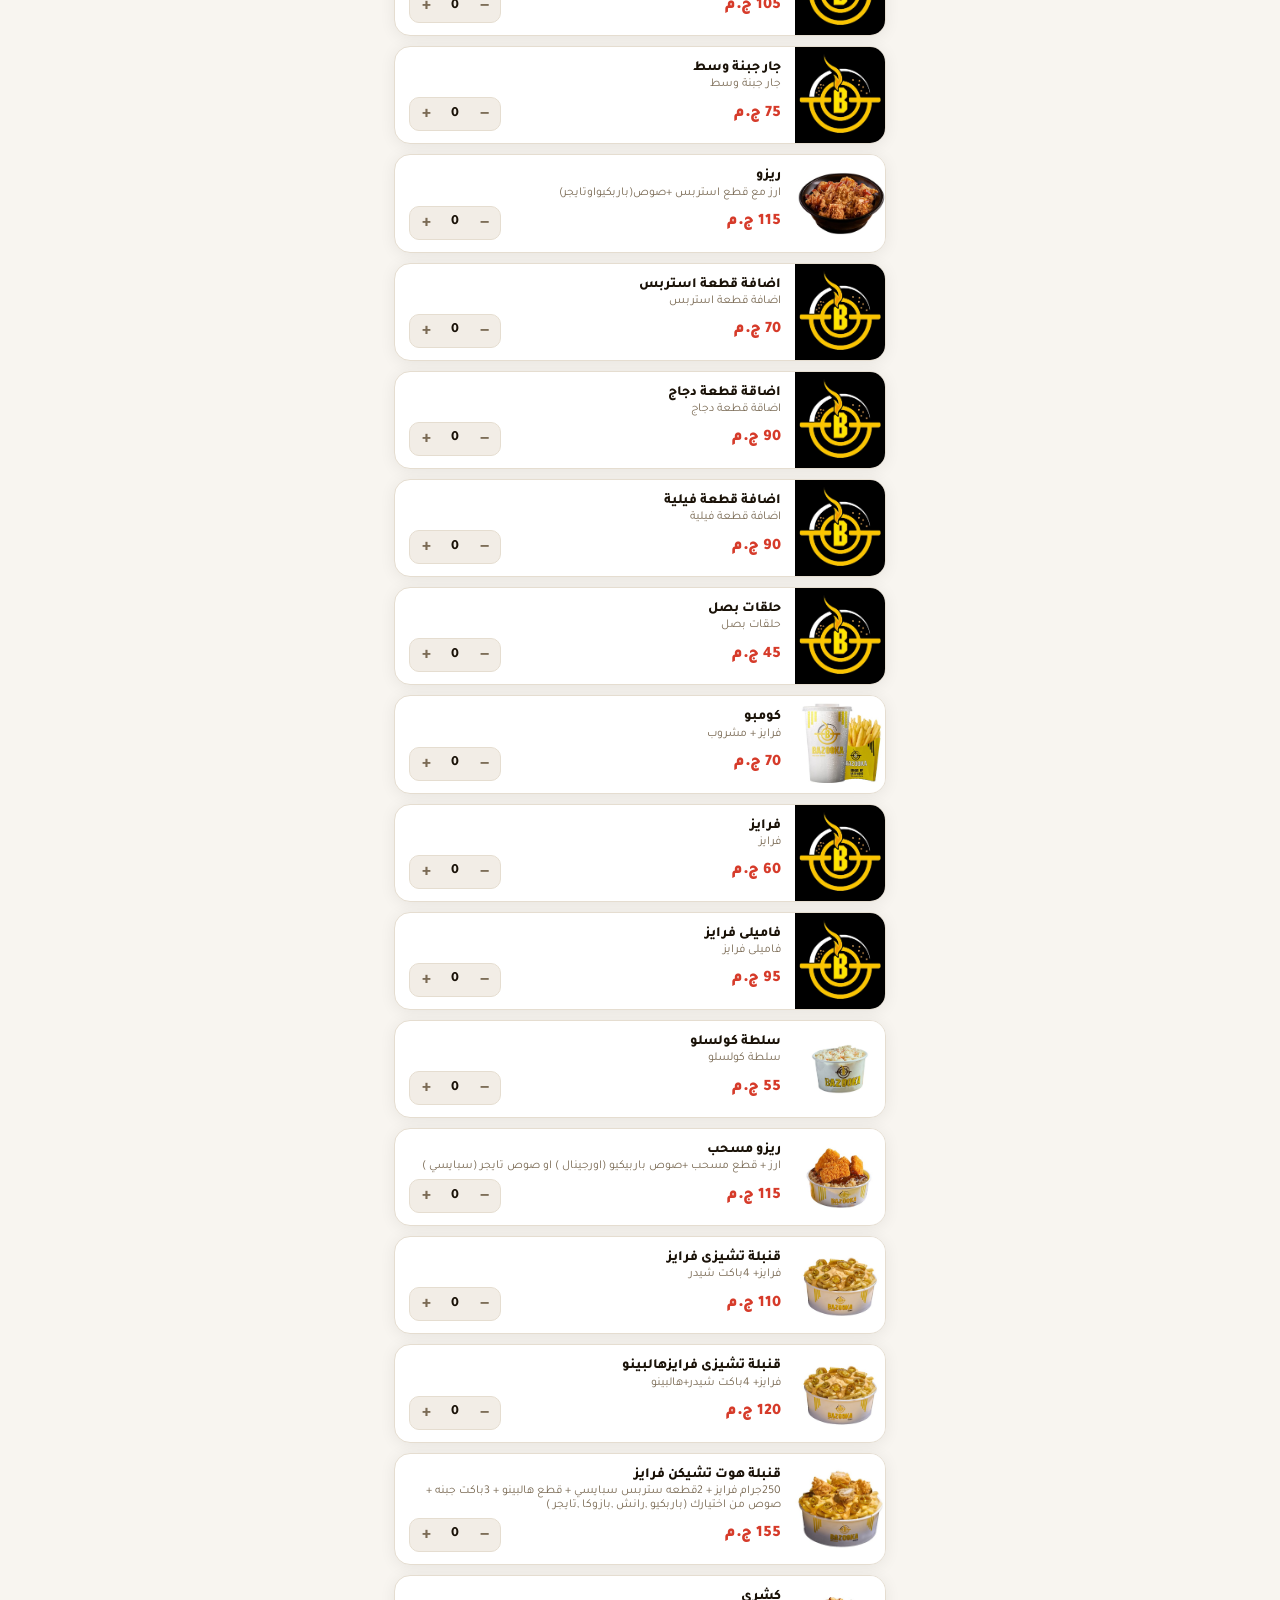
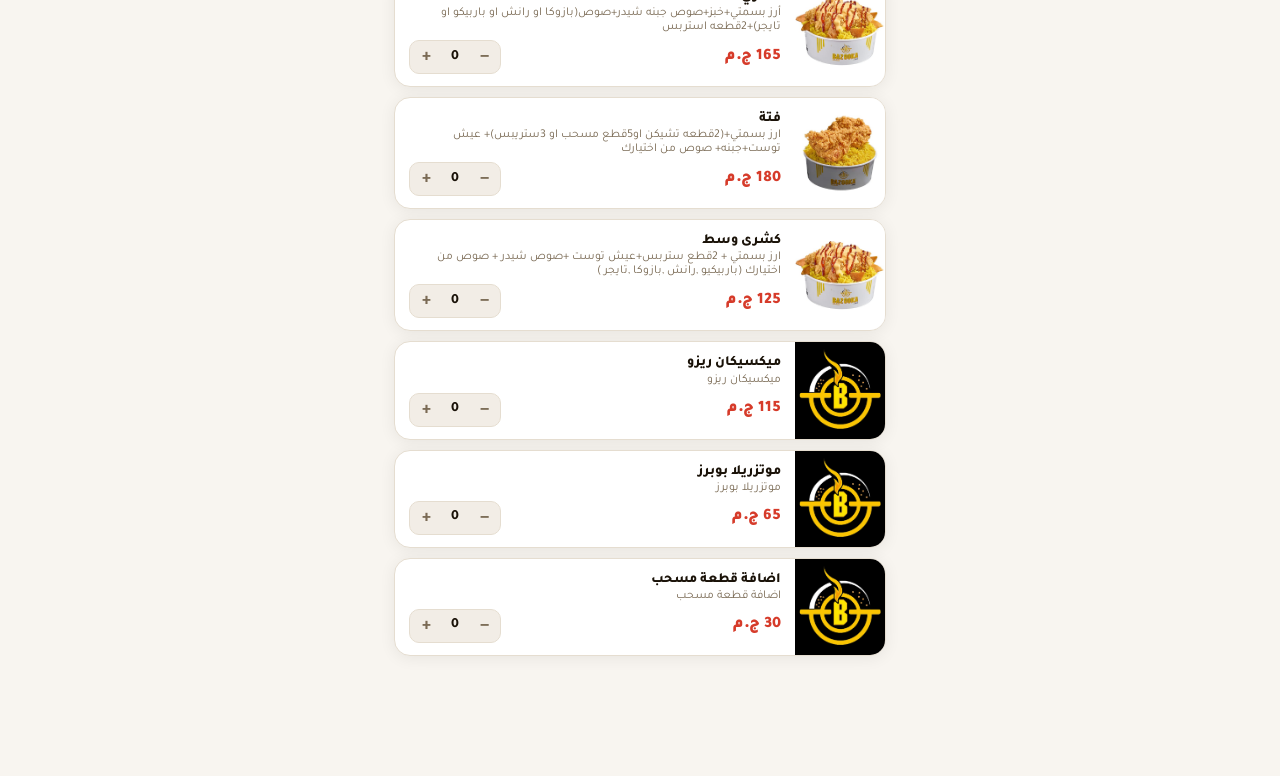
==== commit 055c5778: "up" ====
--- a/index.html
+++ b/index.html
@@ -84,7 +84,9 @@
     <span>🎉 خصم 50% بعد ما تطلب 5 أوردرات</span>
     <span>🎉 خصم 50% بعد ما تطلب 5 أوردرات</span>
     <span>🎉 خصم 50% بعد ما تطلب 5 أوردرات</span>
-  </div>
+    <span>🎉 خصم 50% بعد ما تطلب 5 أوردرات</span>
+    
+   </div>
 </div>
 
 <div class="wrap">
--- a/style-1.css
+++ b/style-1.css
@@ -254,12 +254,14 @@
   box-sizing: border-box;
   max-width: 100%;
   display: block;
+
 }
 
 .promo-ticker-track {
-  display: inline-block;
+  display: inline-flex;
   white-space: nowrap;
-  animation: promoTicker 10s linear infinite;
+  animation: bar-scroll 10s linear infinite;
+  gap: 20px;
 }
 
 .promo-ticker-track span {
@@ -272,7 +274,7 @@
   white-space: nowrap;
 }
 
-@keyframes promoTicker {
+@keyframes bar-scroll {
   0%   { transform: translateX(0); }
   100% { transform: translateX(-16.6667%); }
 }
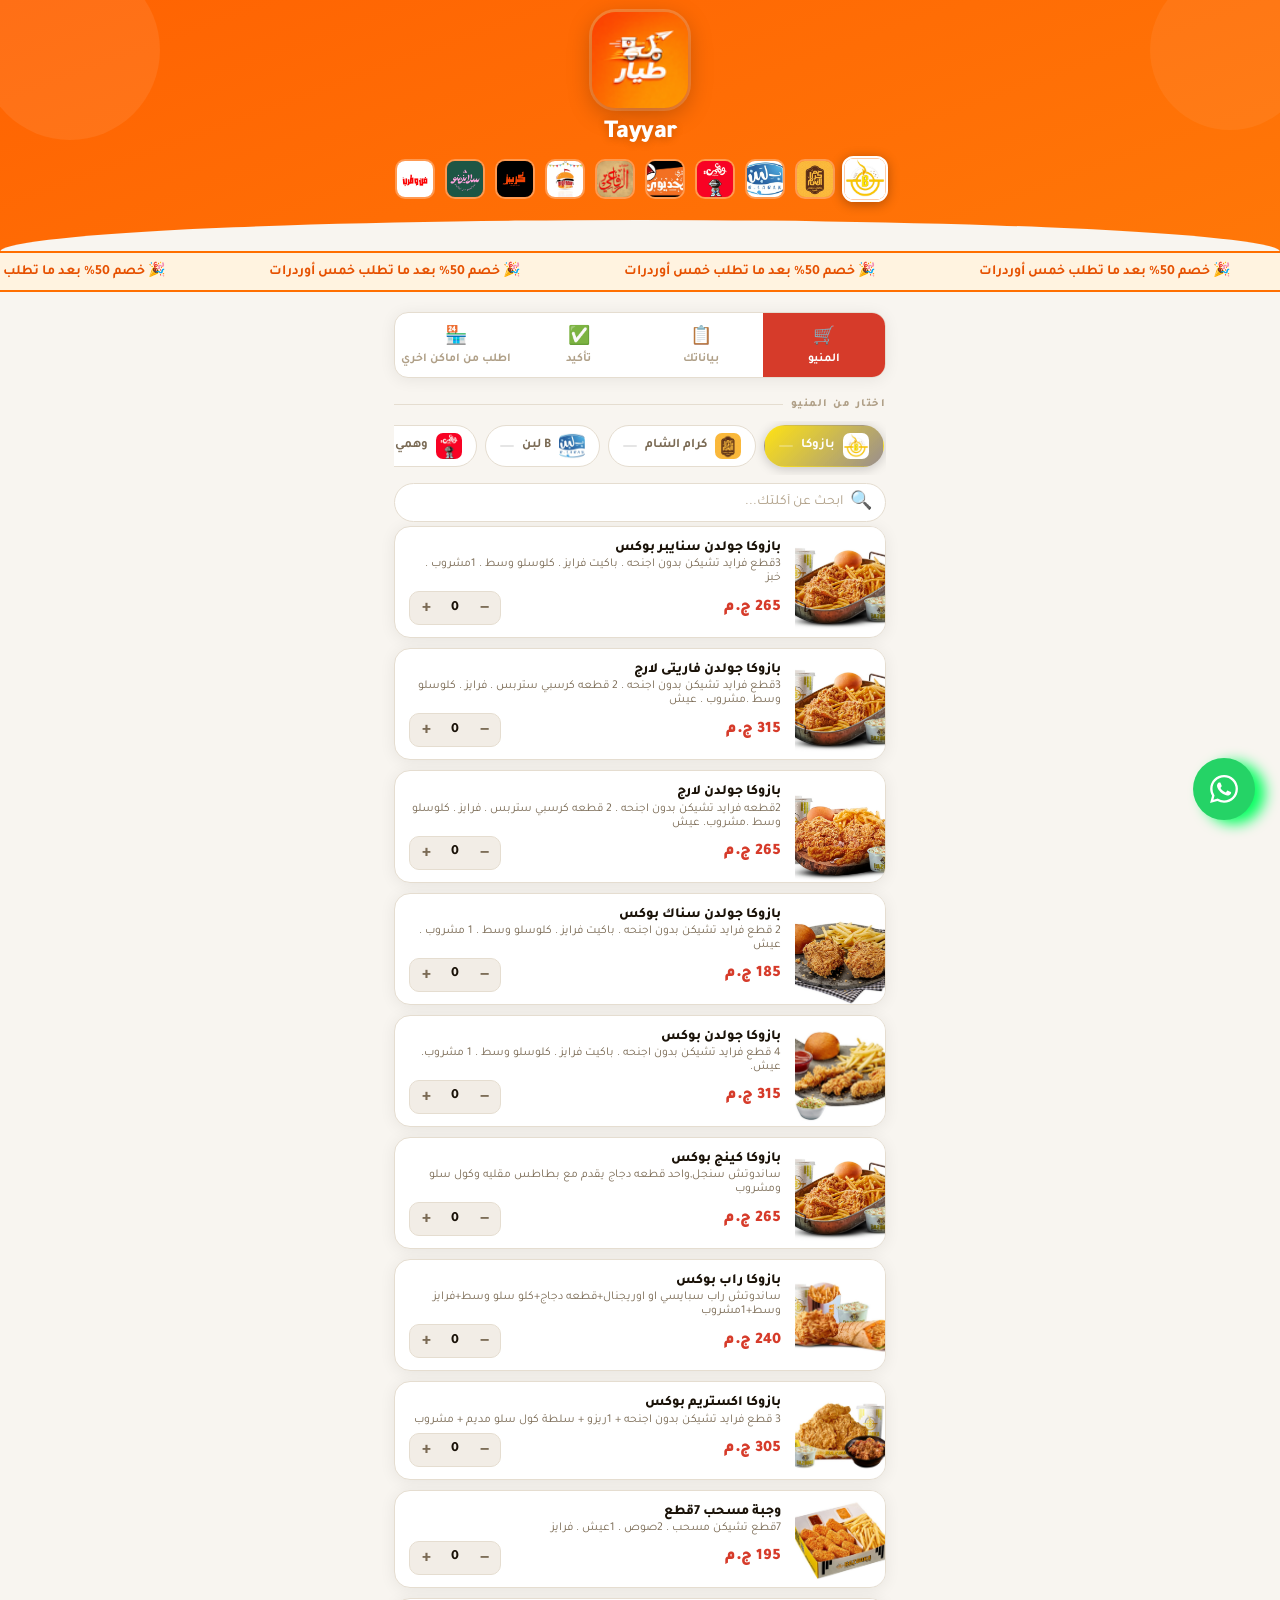
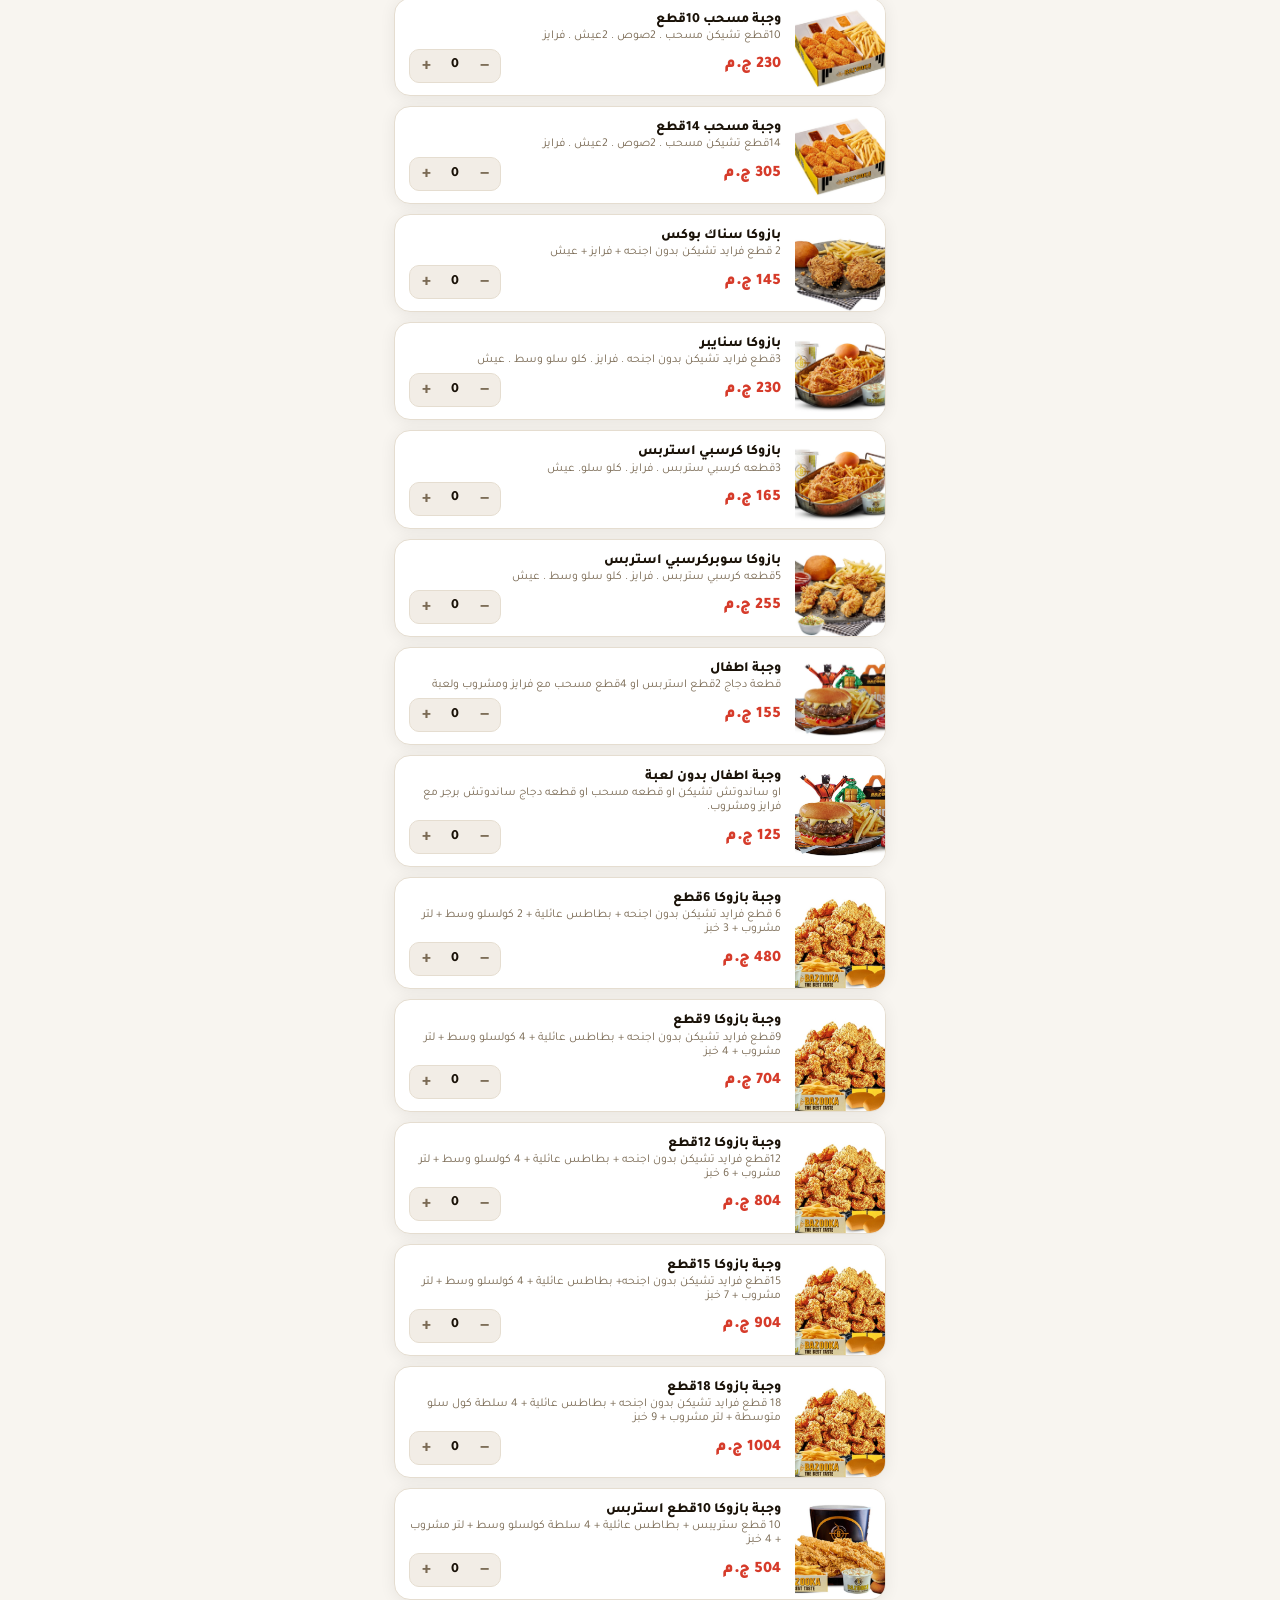
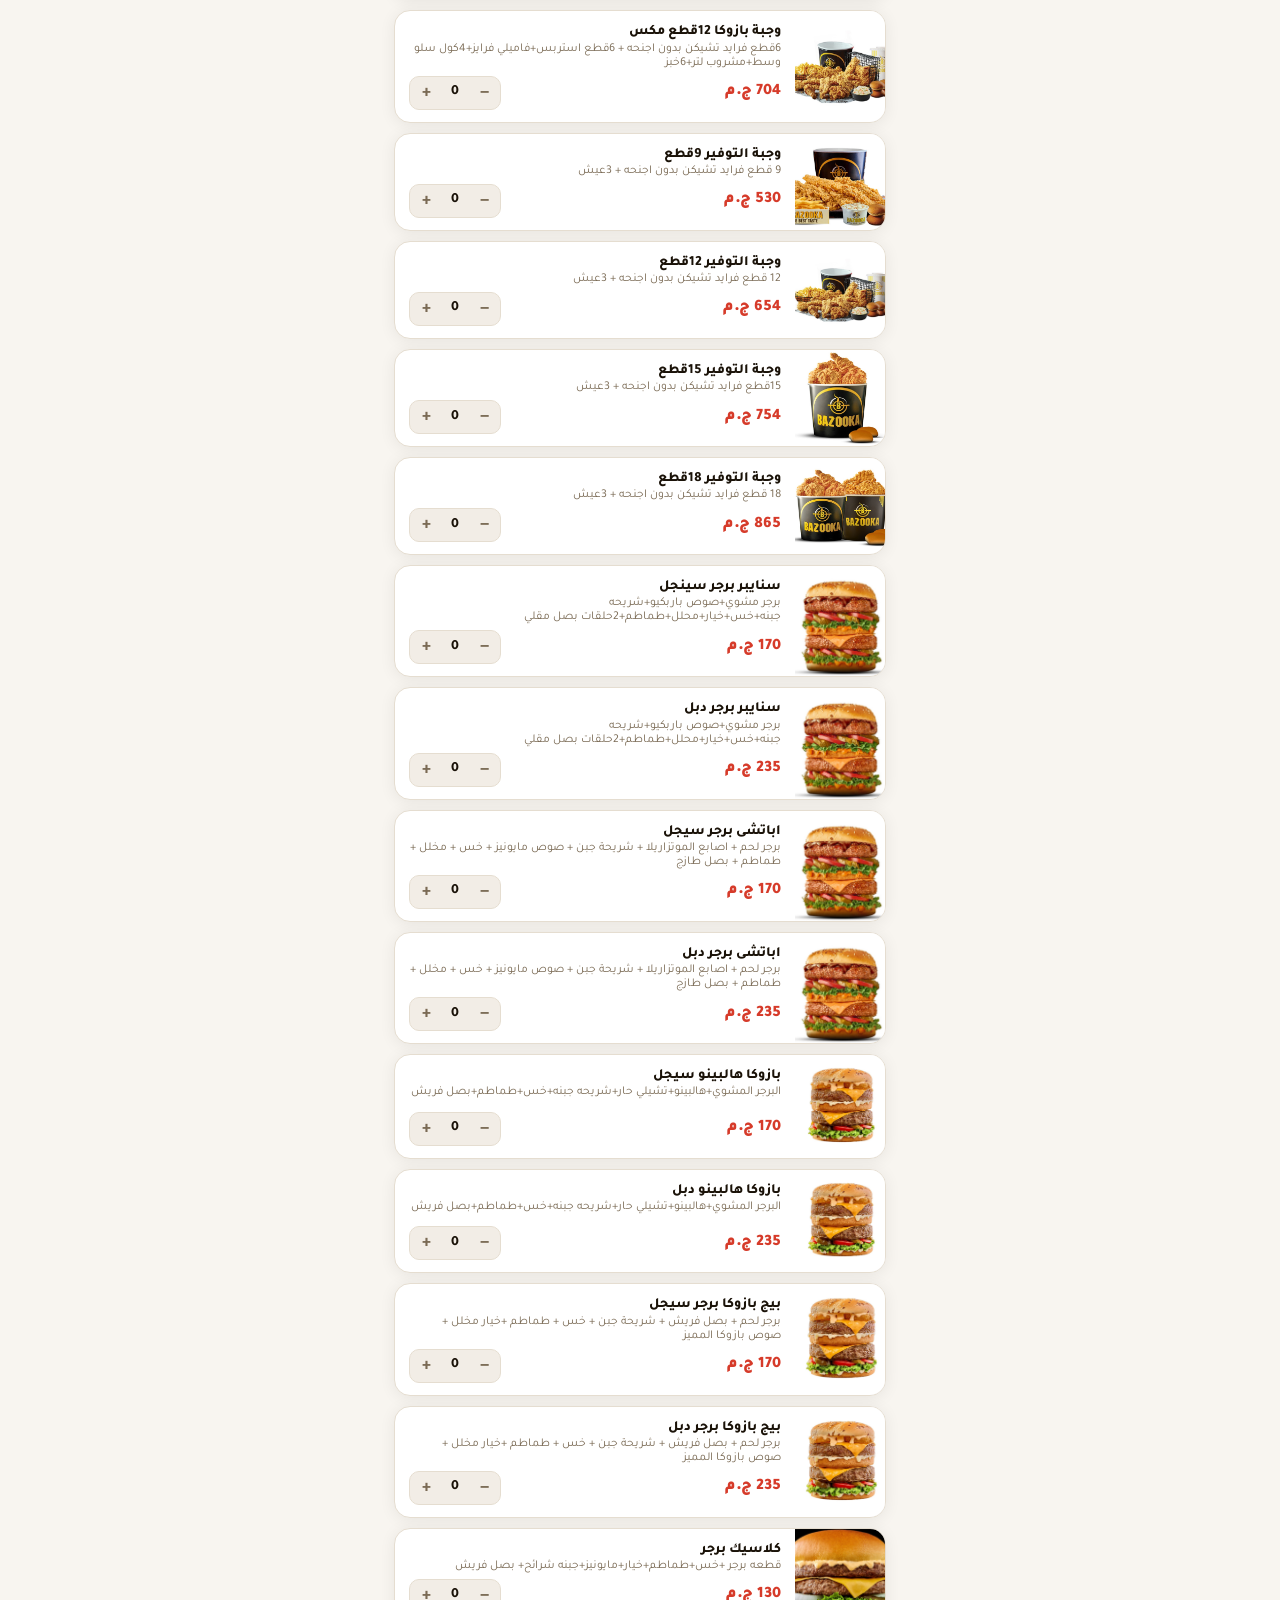
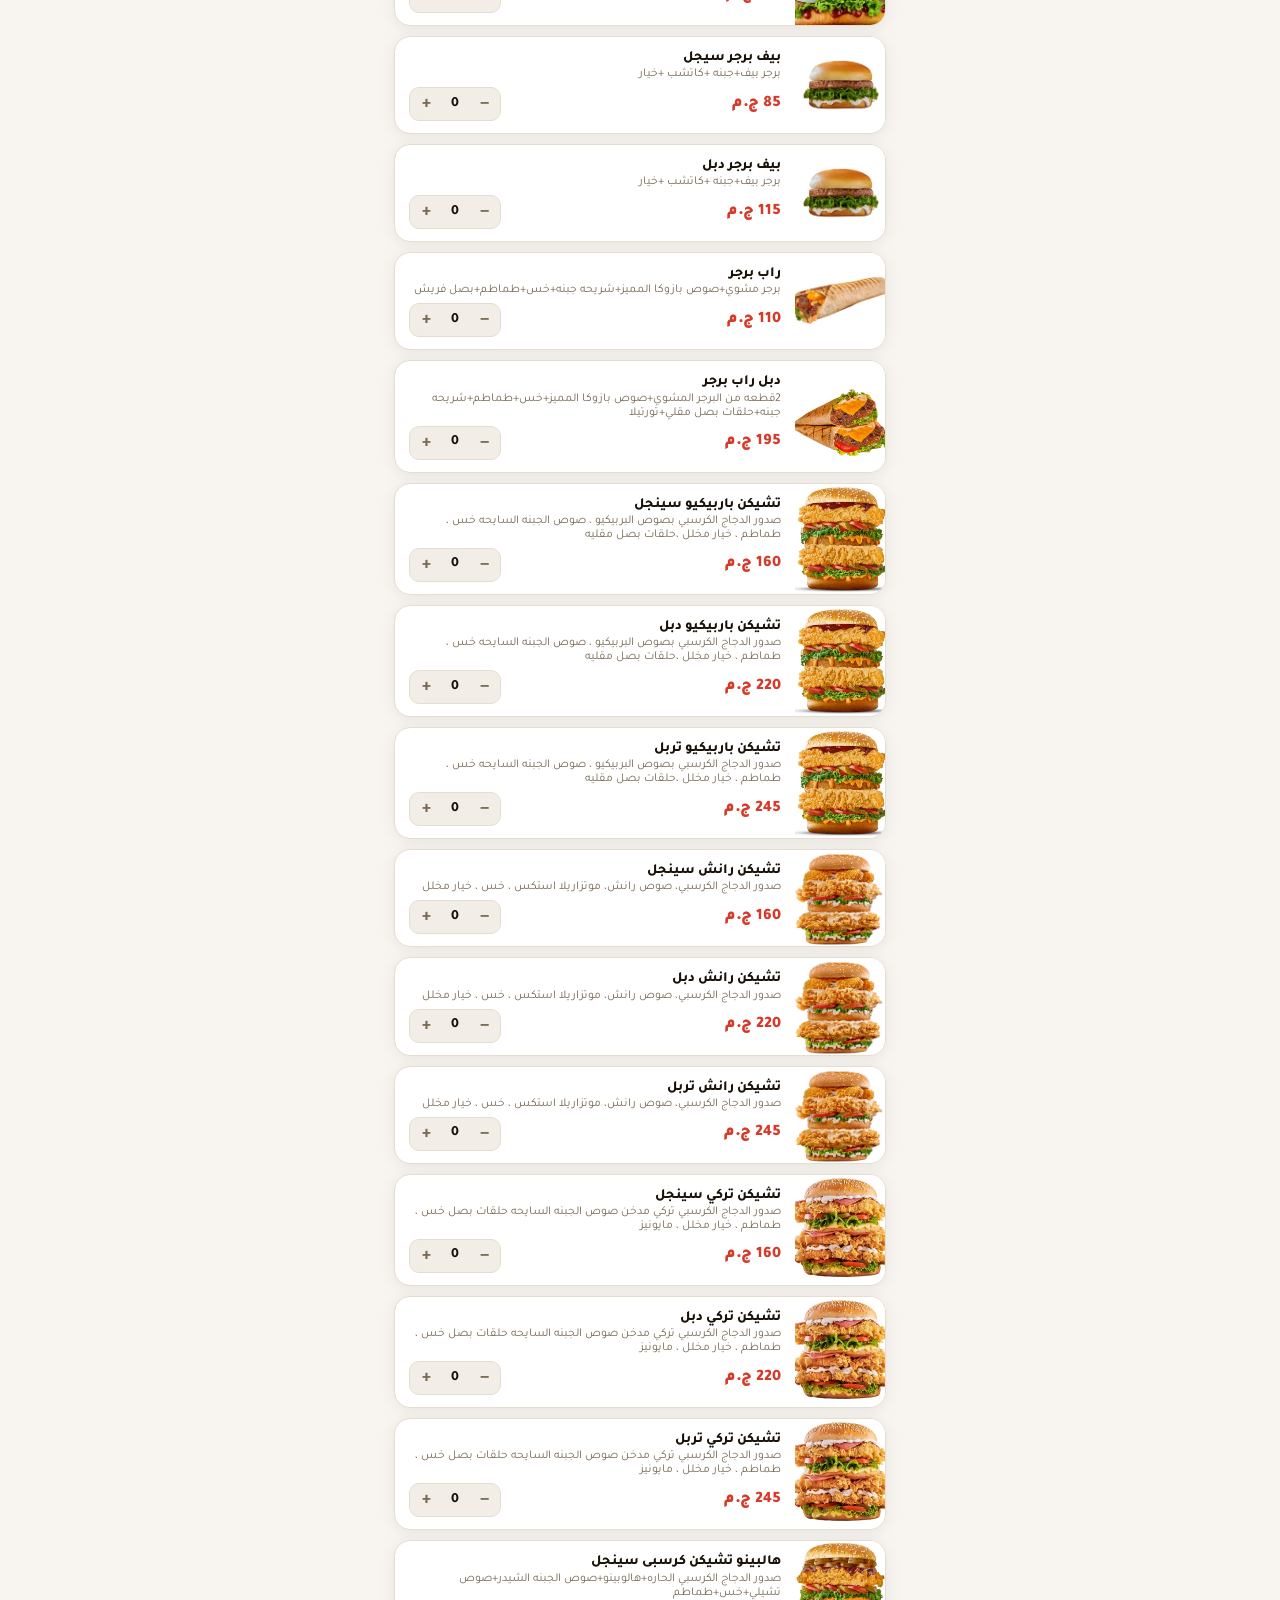
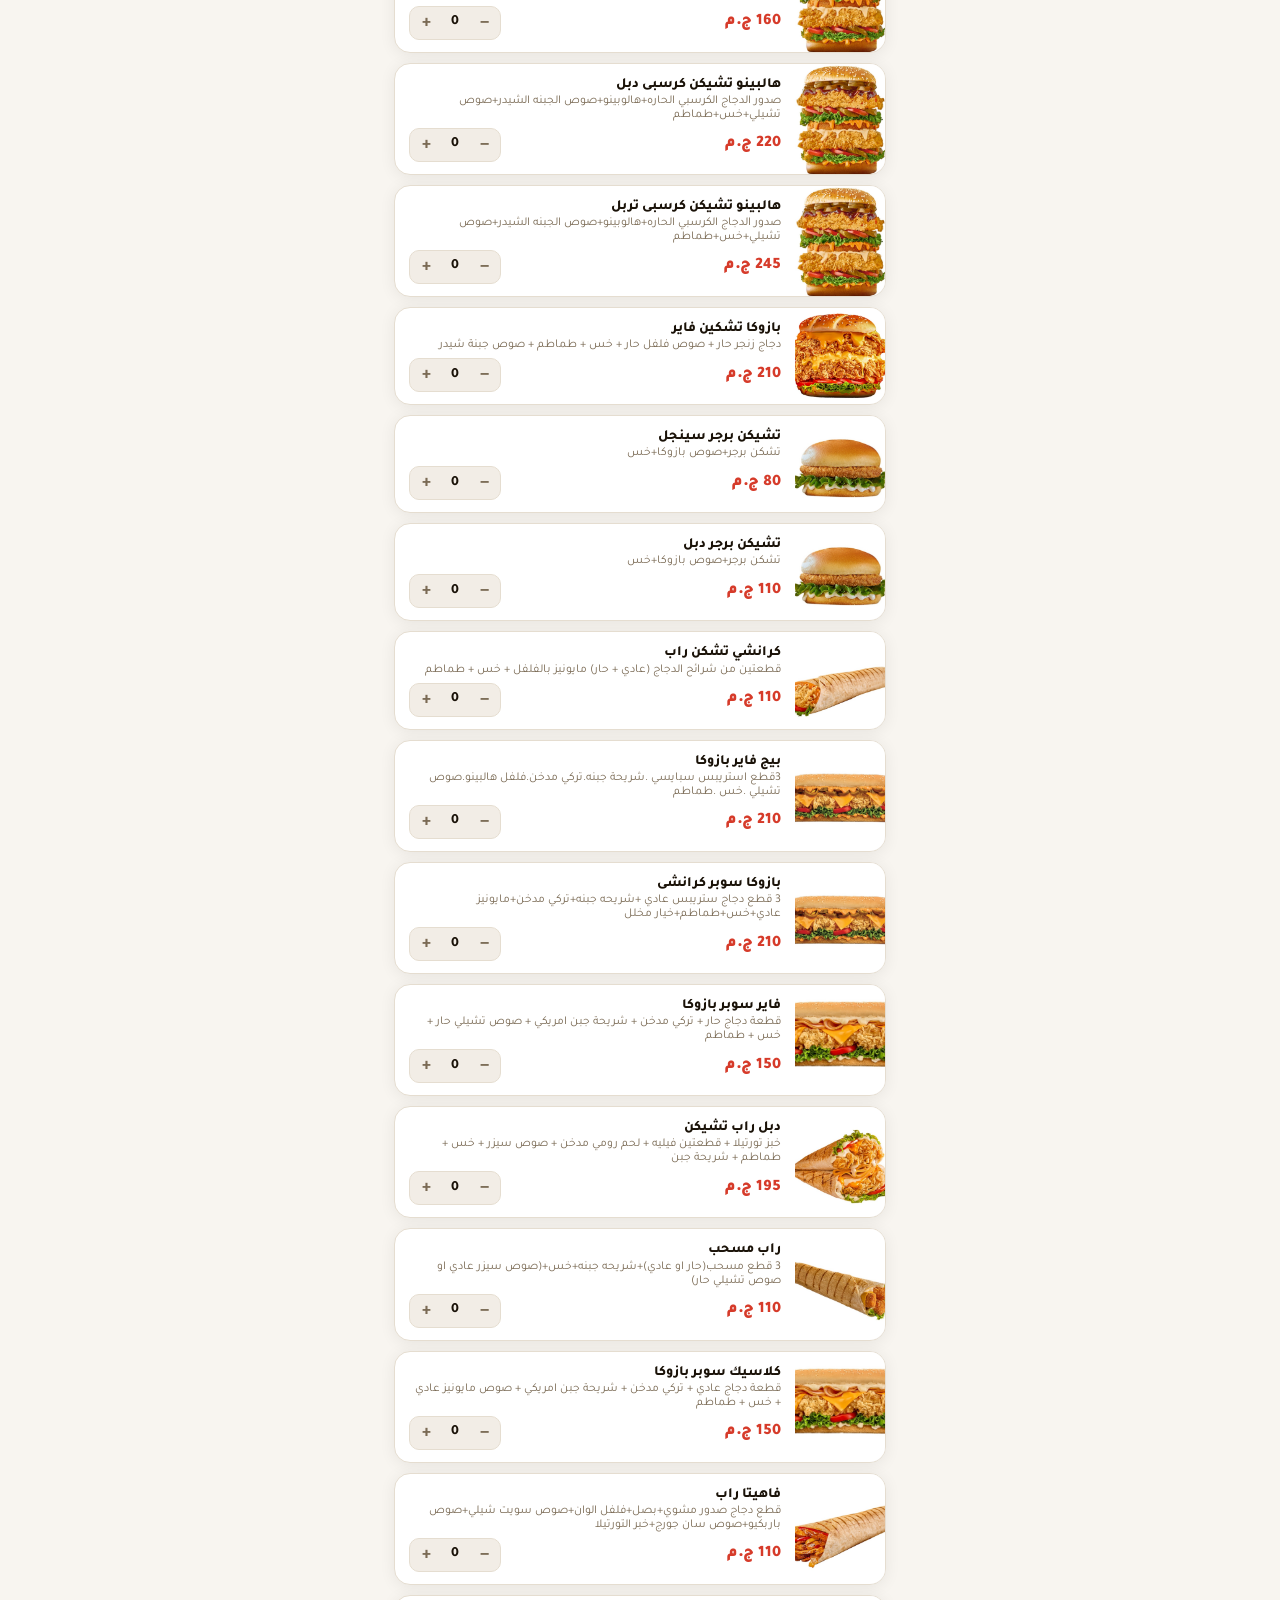
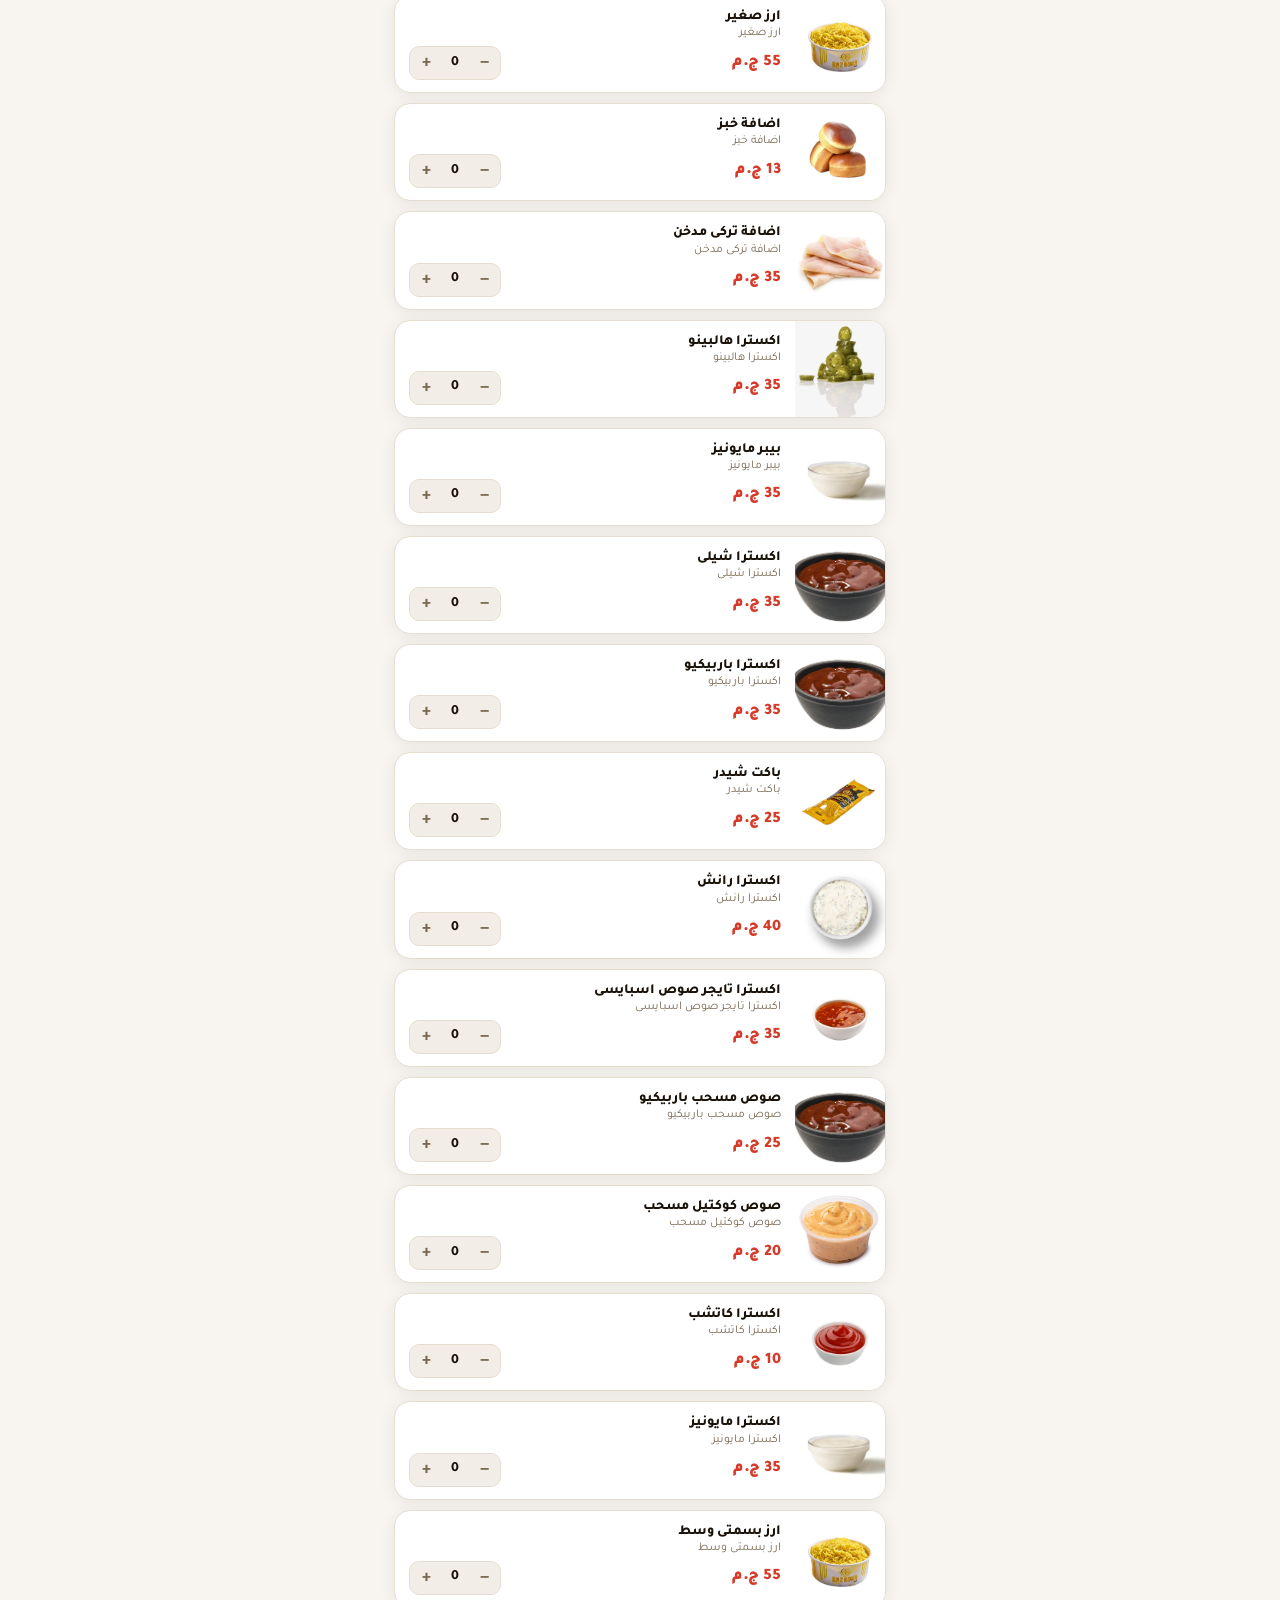
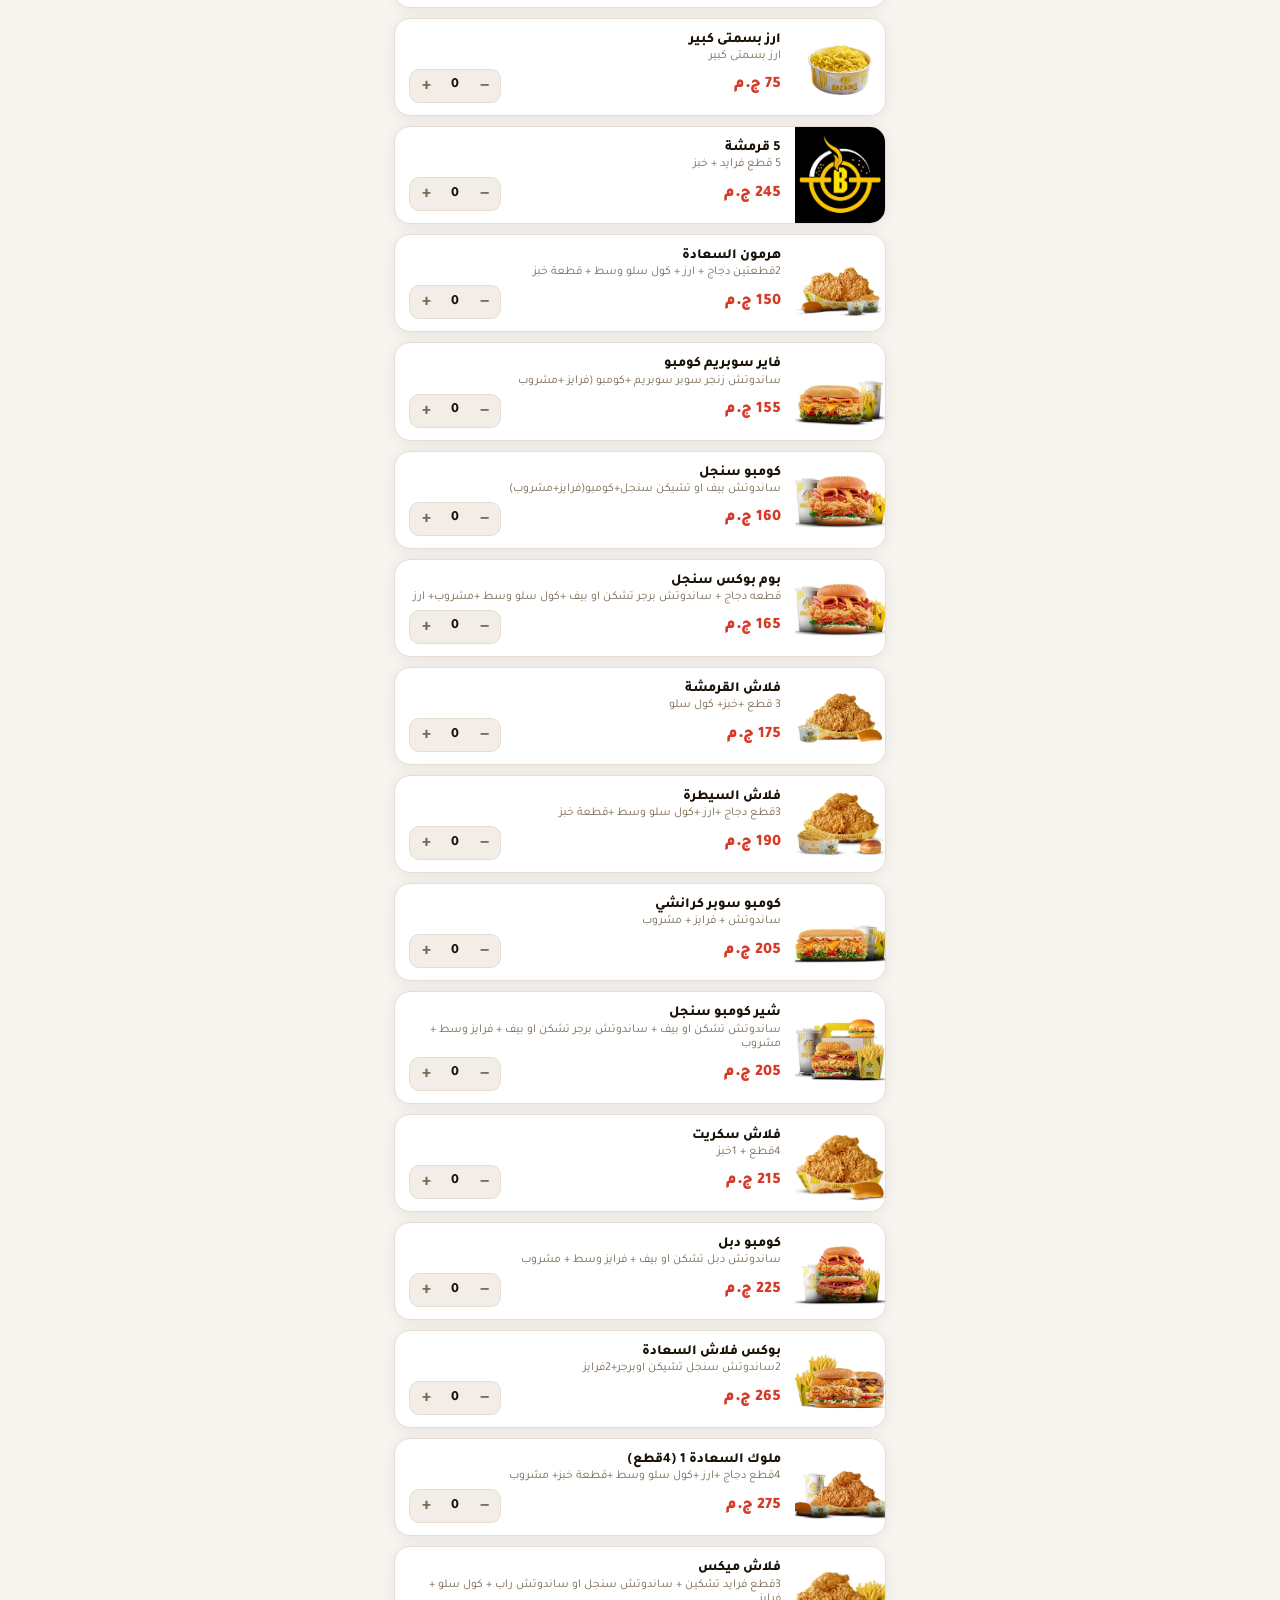
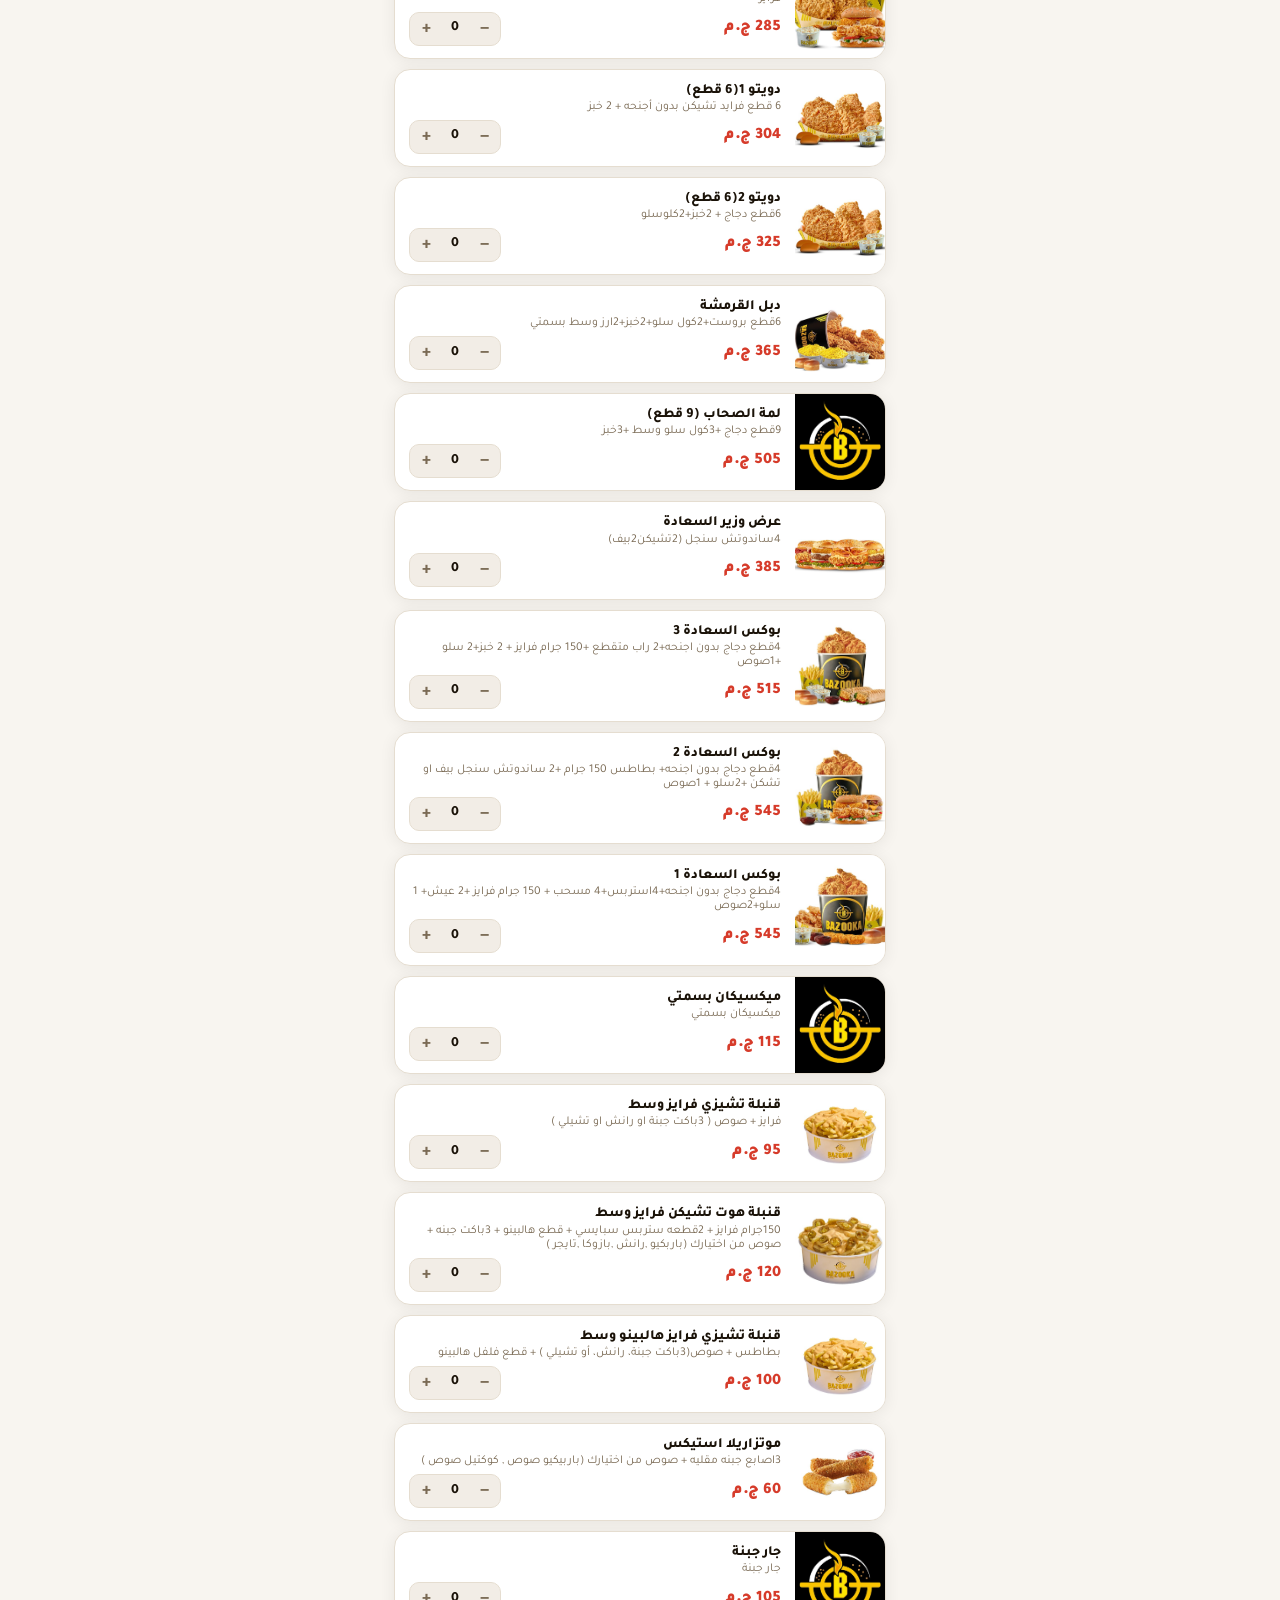
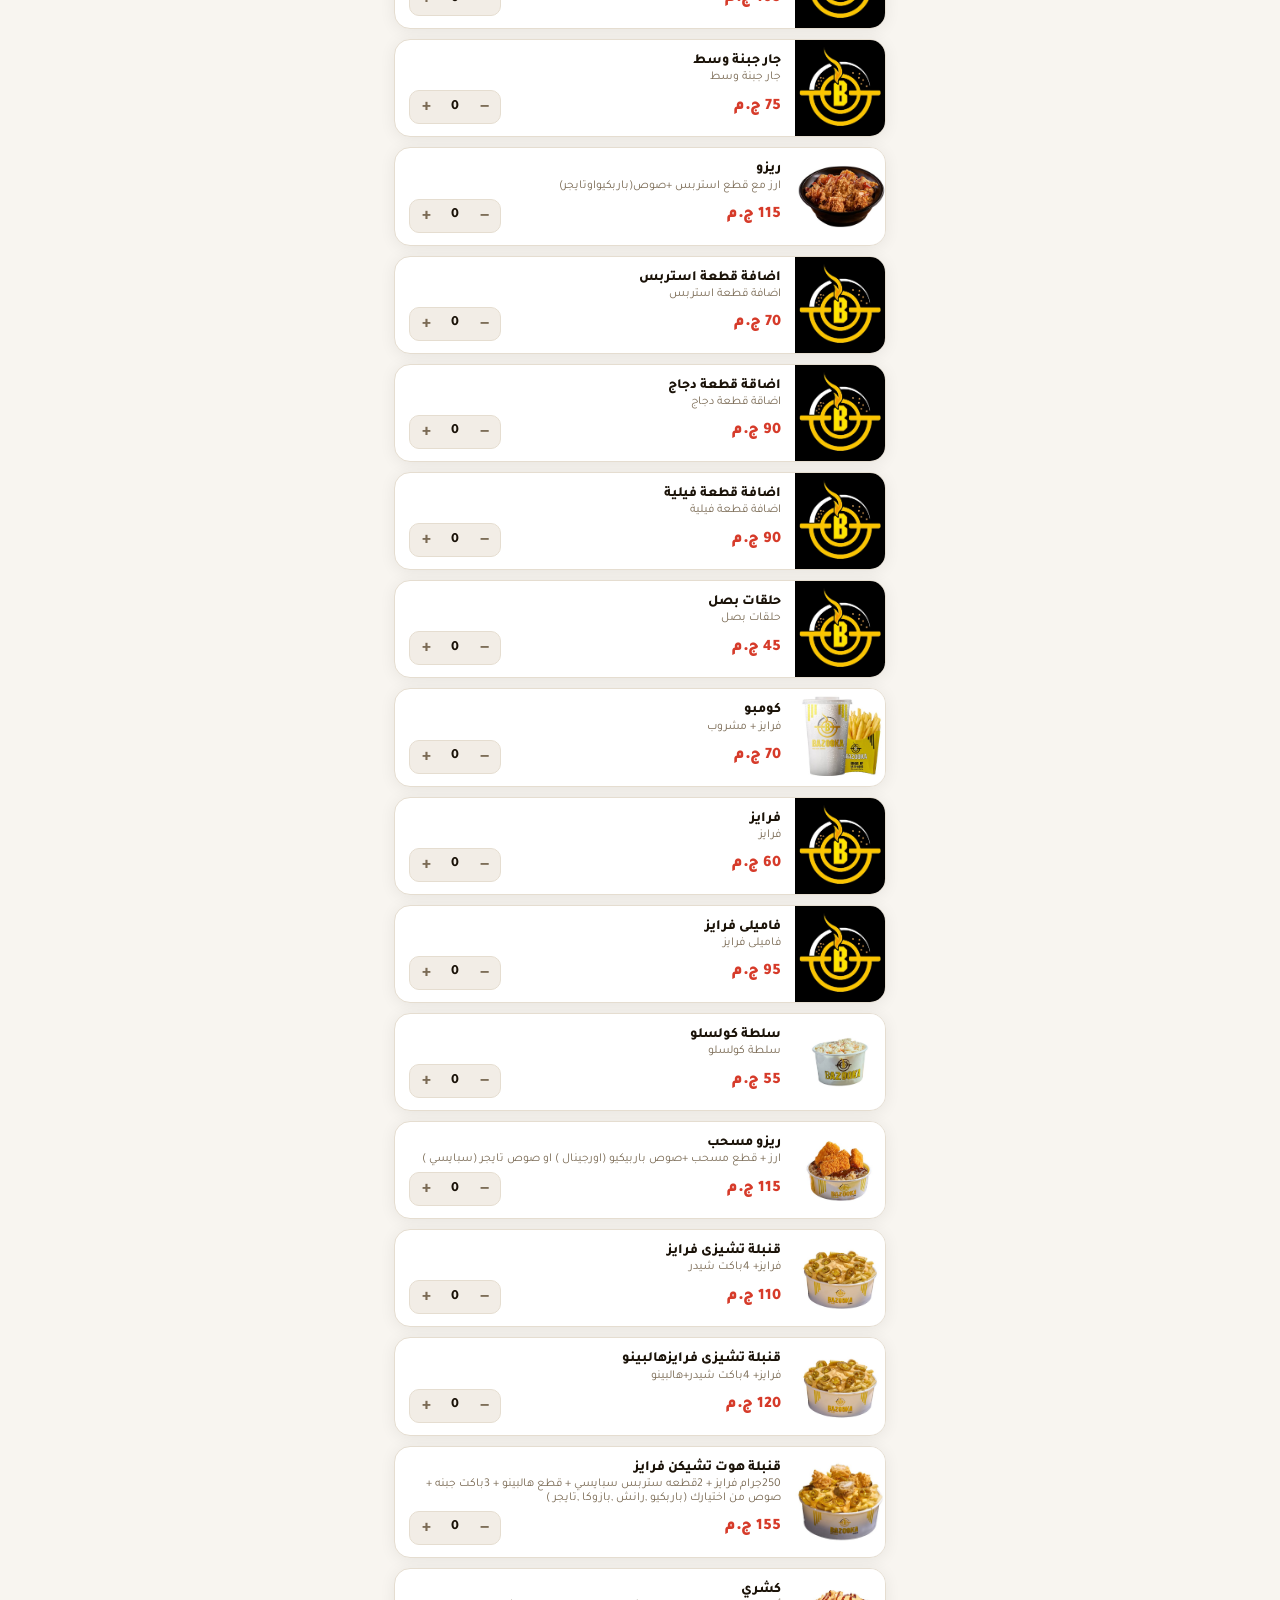
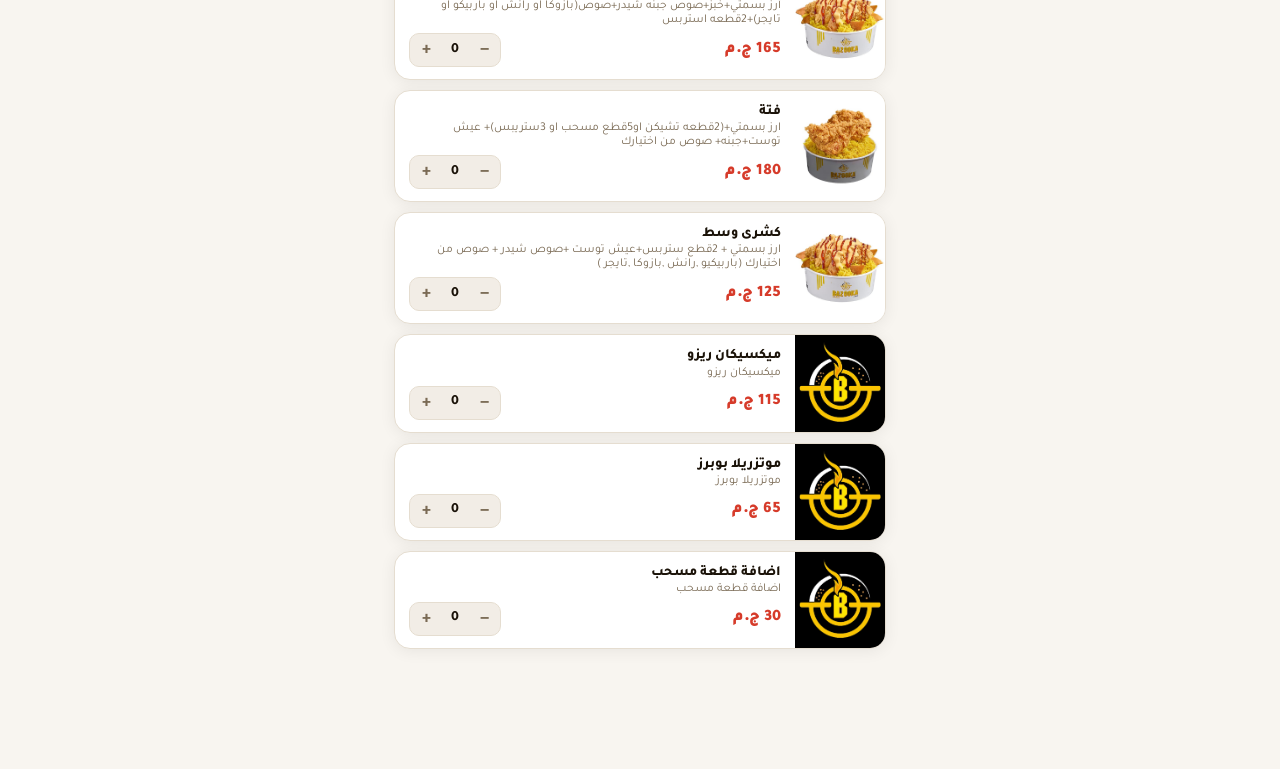
==== commit 38d218a9: "UP" ====
--- a/index.html
+++ b/index.html
@@ -76,17 +76,15 @@
   </div>
 </div>
 <!-- الشريط المتحرك -->
-<div class="promo-ticker-wrap">
+ <div class="promo-ticker-wrap">
   <div class="promo-ticker-track">
-    <span>🎉 خصم 50% بعد ما تطلب 5 أوردرات</span>
-    <span>🎉 خصم 50% بعد ما تطلب 5 أوردرات</span>
-    <span>🎉 خصم 50% بعد ما تطلب 5 أوردرات</span>
-    <span>🎉 خصم 50% بعد ما تطلب 5 أوردرات</span>
-    <span>🎉 خصم 50% بعد ما تطلب 5 أوردرات</span>
-    <span>🎉 خصم 50% بعد ما تطلب 5 أوردرات</span>
-    <span>🎉 خصم 50% بعد ما تطلب 5 أوردرات</span>
-    
-   </div>
+    <span>🎉 خصم 50% بعد ما تطلب خمس أوردرات</span>
+    <span>🎉 خصم 50% بعد ما تطلب خمس أوردرات</span>
+    <span>🎉 خصم 50% بعد ما تطلب خمس أوردرات</span>
+    <span>🎉 خصم 50% بعد ما تطلب خمس أوردرات</span>
+    <span>🎉 خصم 50% بعد ما تطلب خمس أوردرات</span>
+    <span>🎉 خصم 50% بعد ما تطلب خمس أوردرات</span>
+  </div>
 </div>
 
 <div class="wrap">
--- a/style-1.css
+++ b/style-1.css
@@ -254,27 +254,25 @@
   box-sizing: border-box;
   max-width: 100%;
   display: block;
-
 }
 
 .promo-ticker-track {
-  display: inline-flex;
+  display: inline-block;
   white-space: nowrap;
-  animation: bar-scroll 10s linear infinite;
-  gap: 20px;
+  animation: promoTicker 10s linear infinite;
 }
 
 .promo-ticker-track span {
   display: inline-block;
   padding: 0 50px;
-  font-size: 20px;
+  font-size: 14px;
   font-weight: bold;
   color: #e65100;
   direction: rtl;
   white-space: nowrap;
 }
 
-@keyframes bar-scroll {
+@keyframes promoTicker {
   0%   { transform: translateX(0); }
   100% { transform: translateX(-16.6667%); }
 }
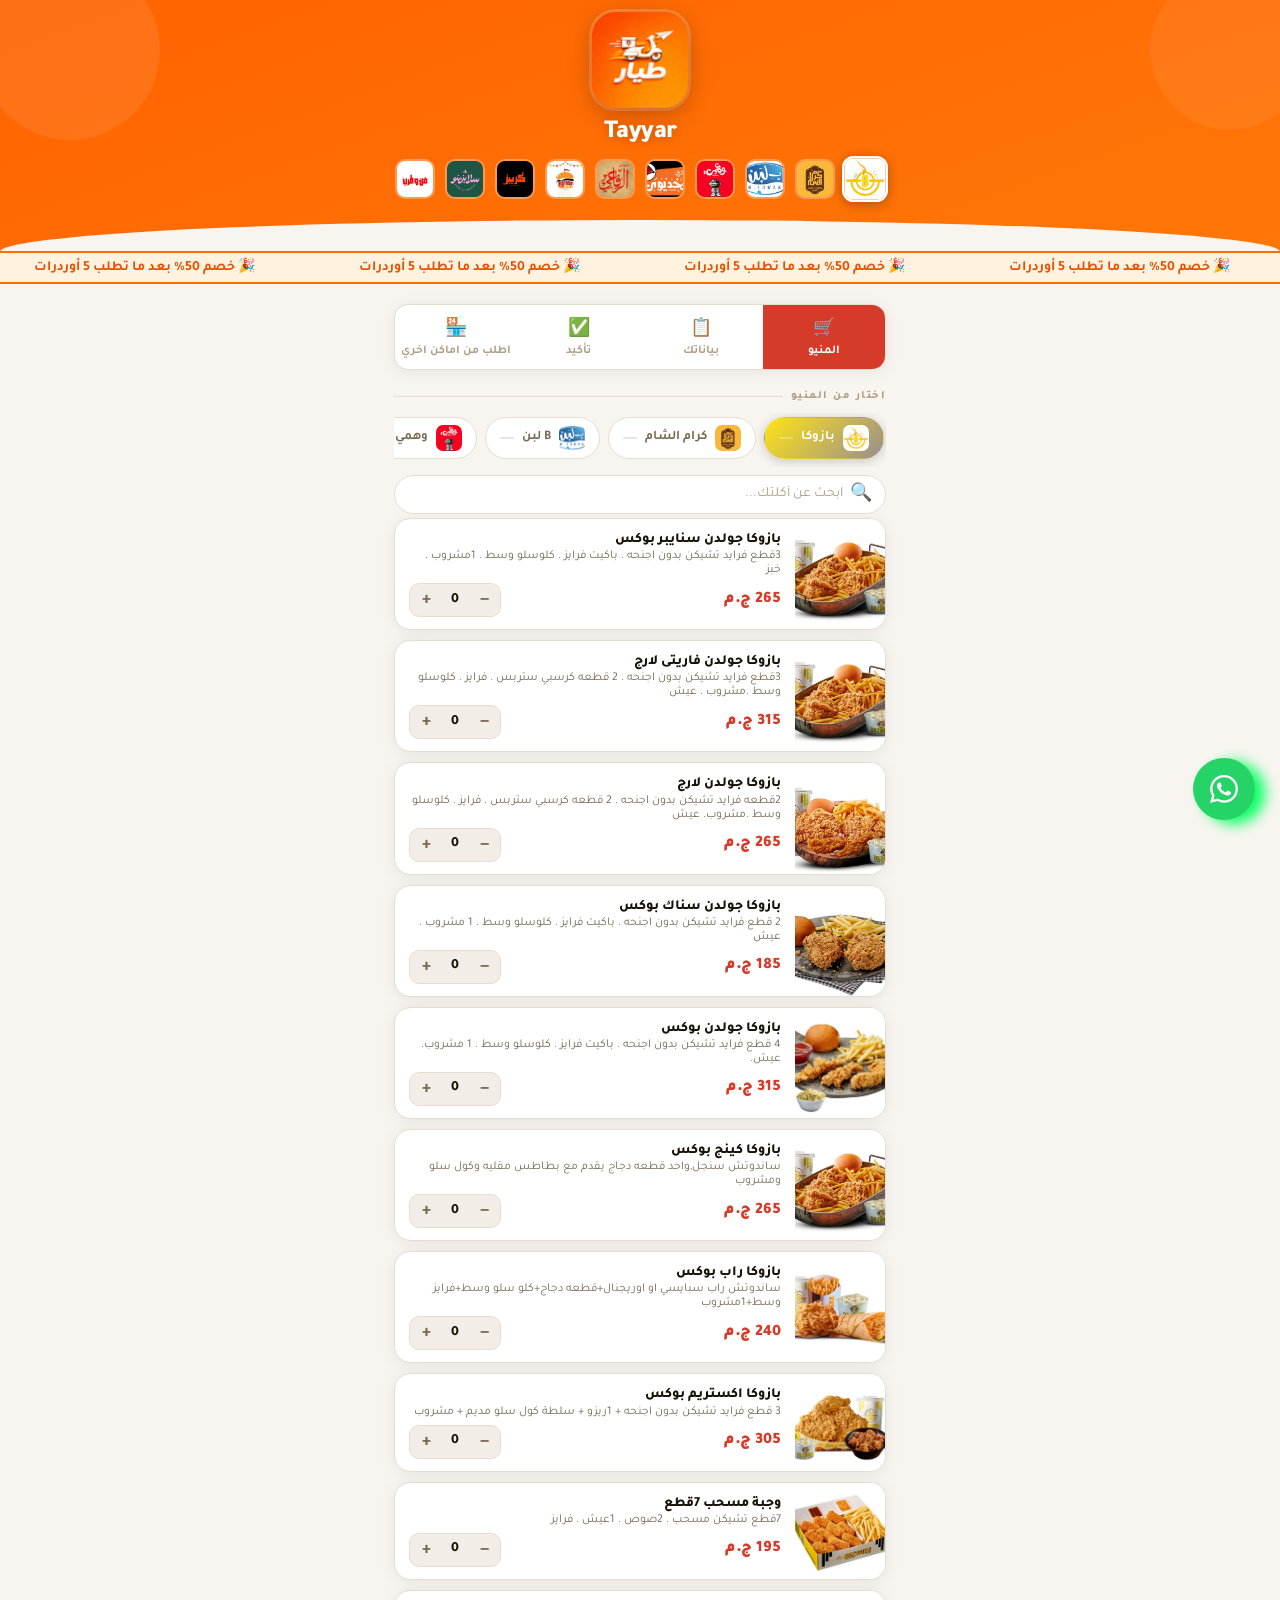
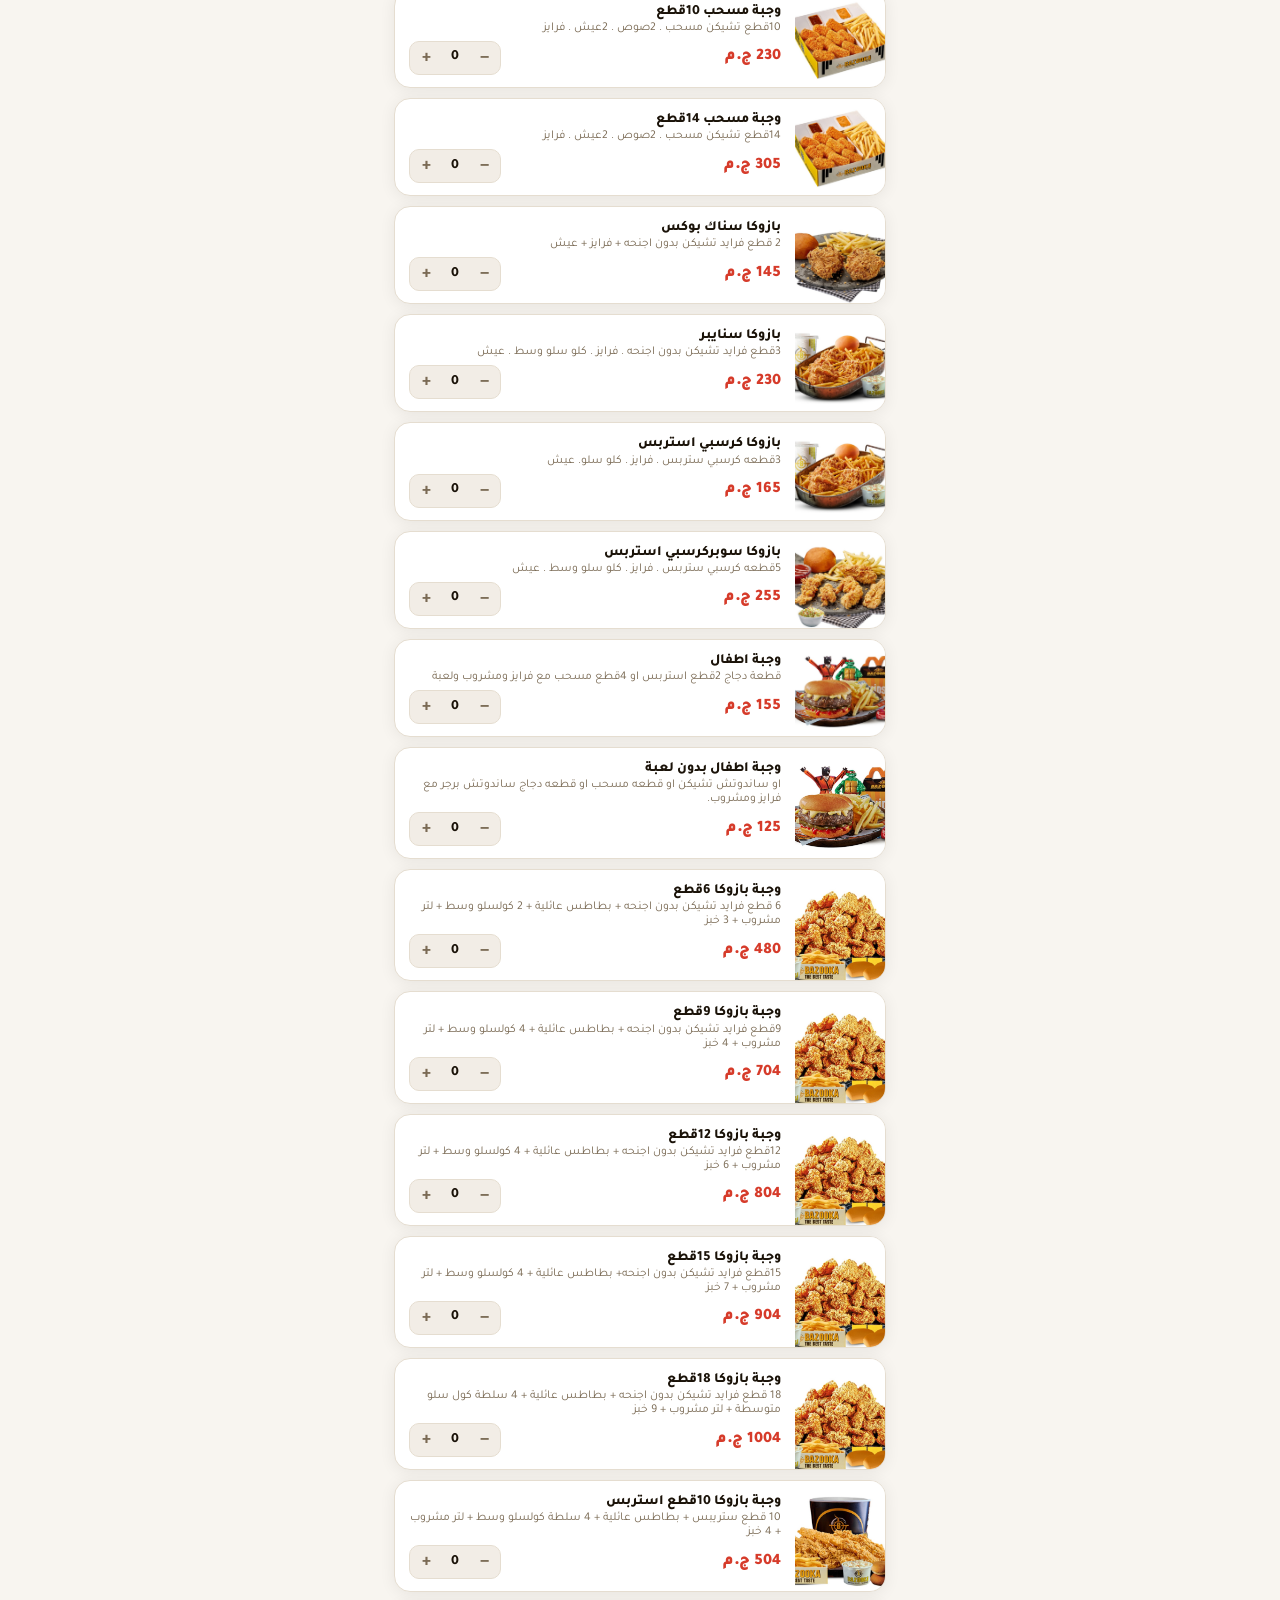
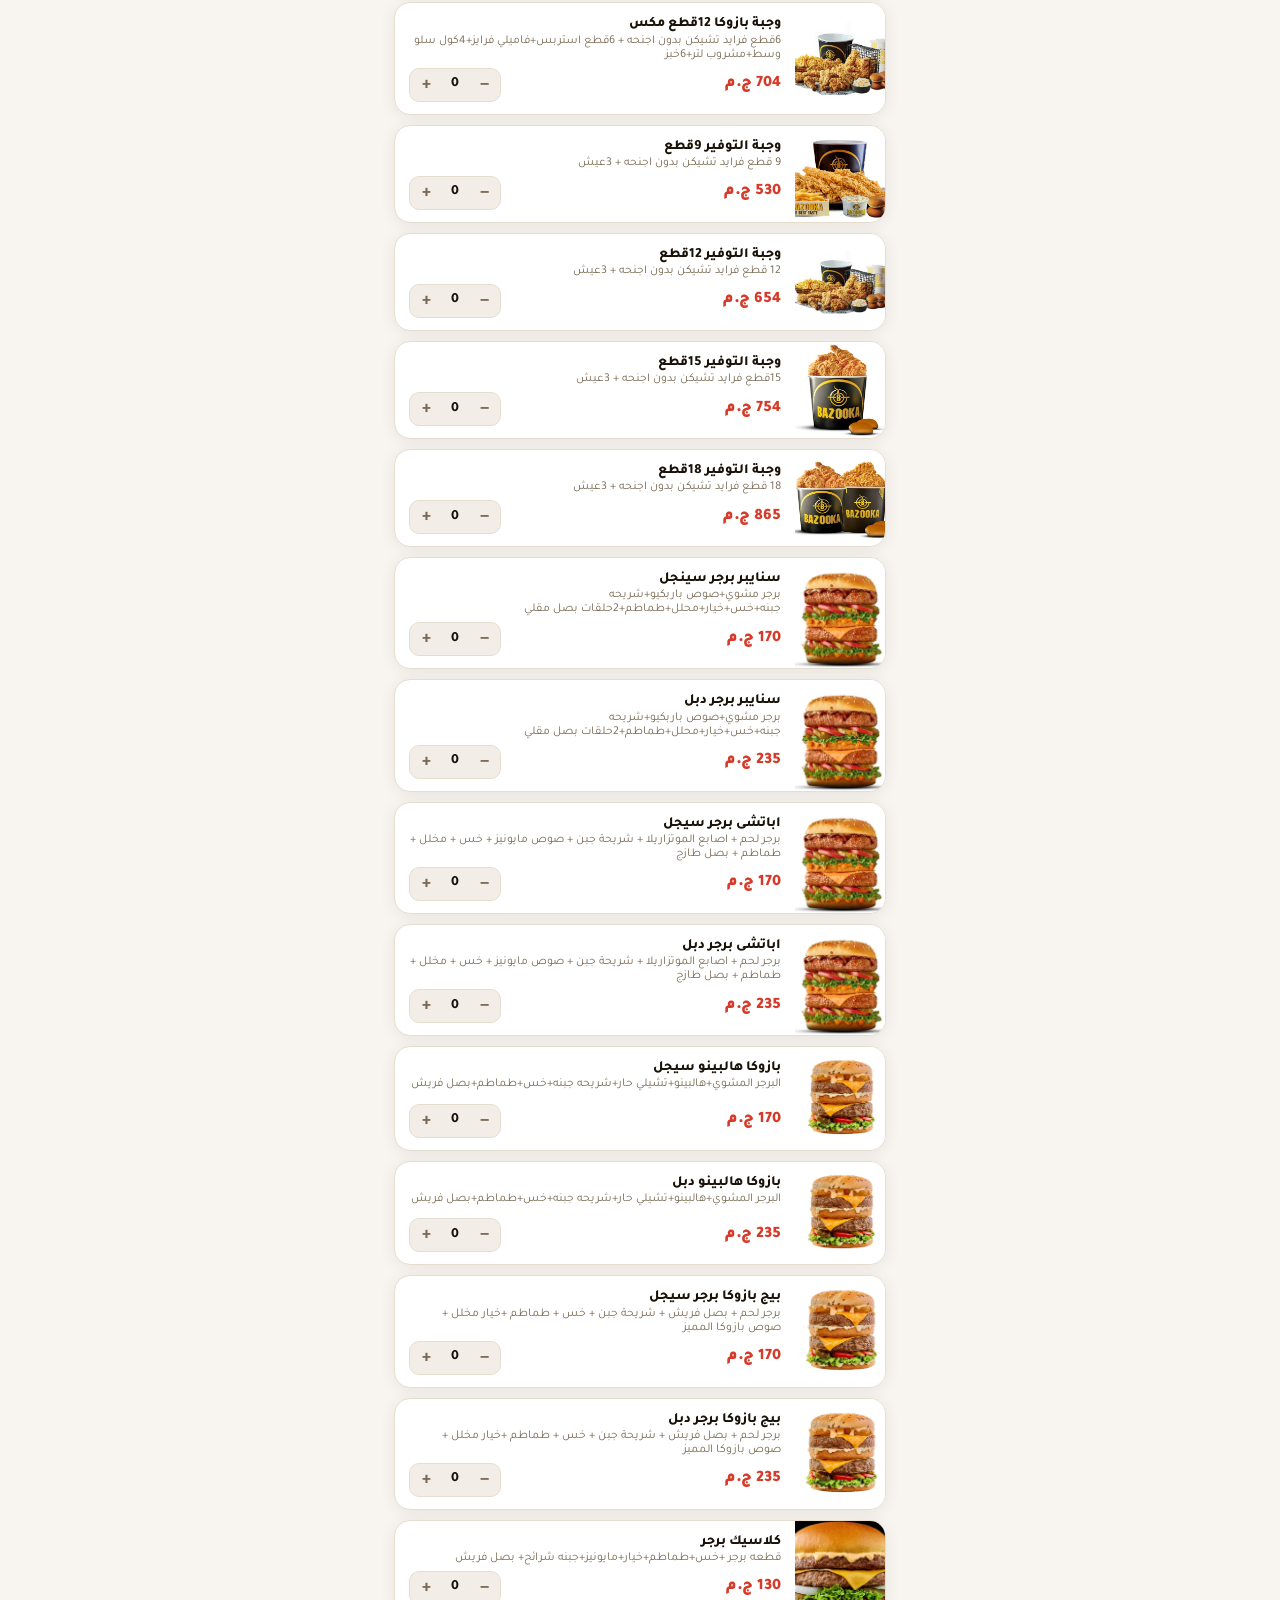
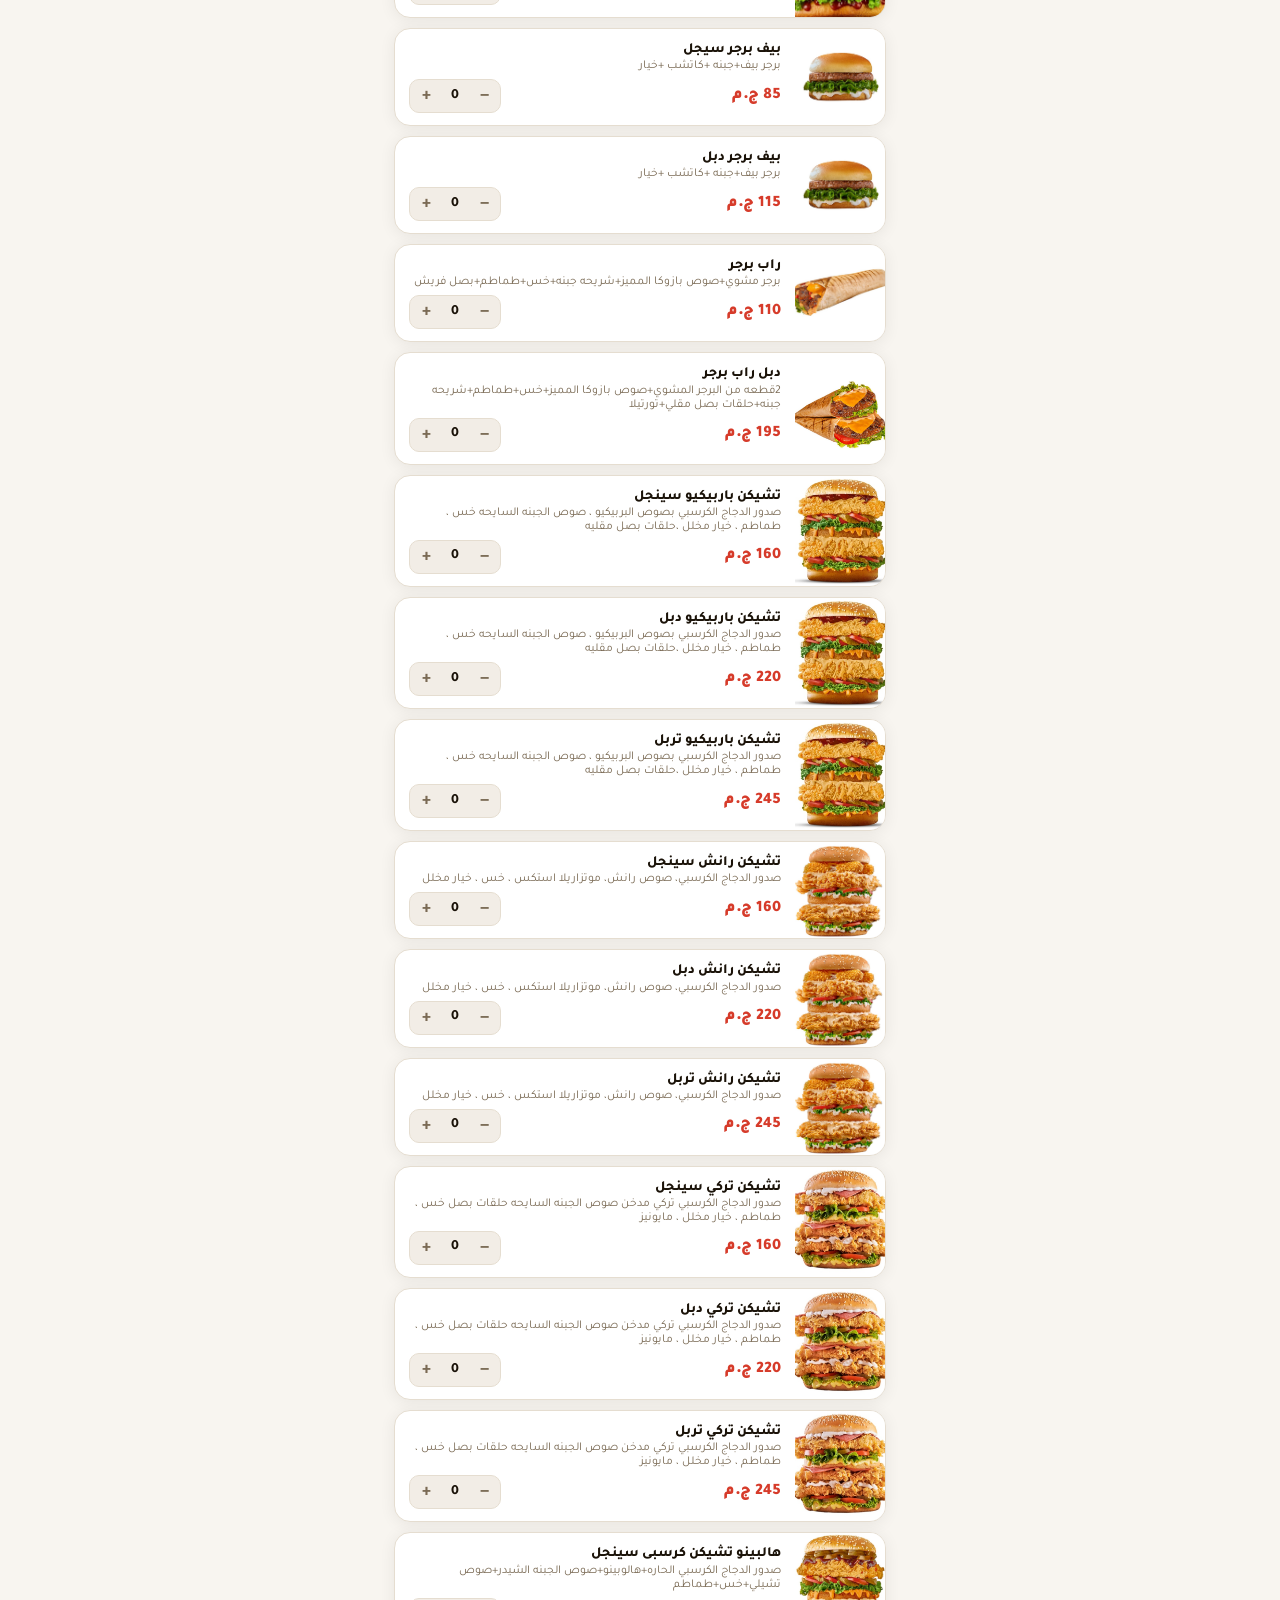
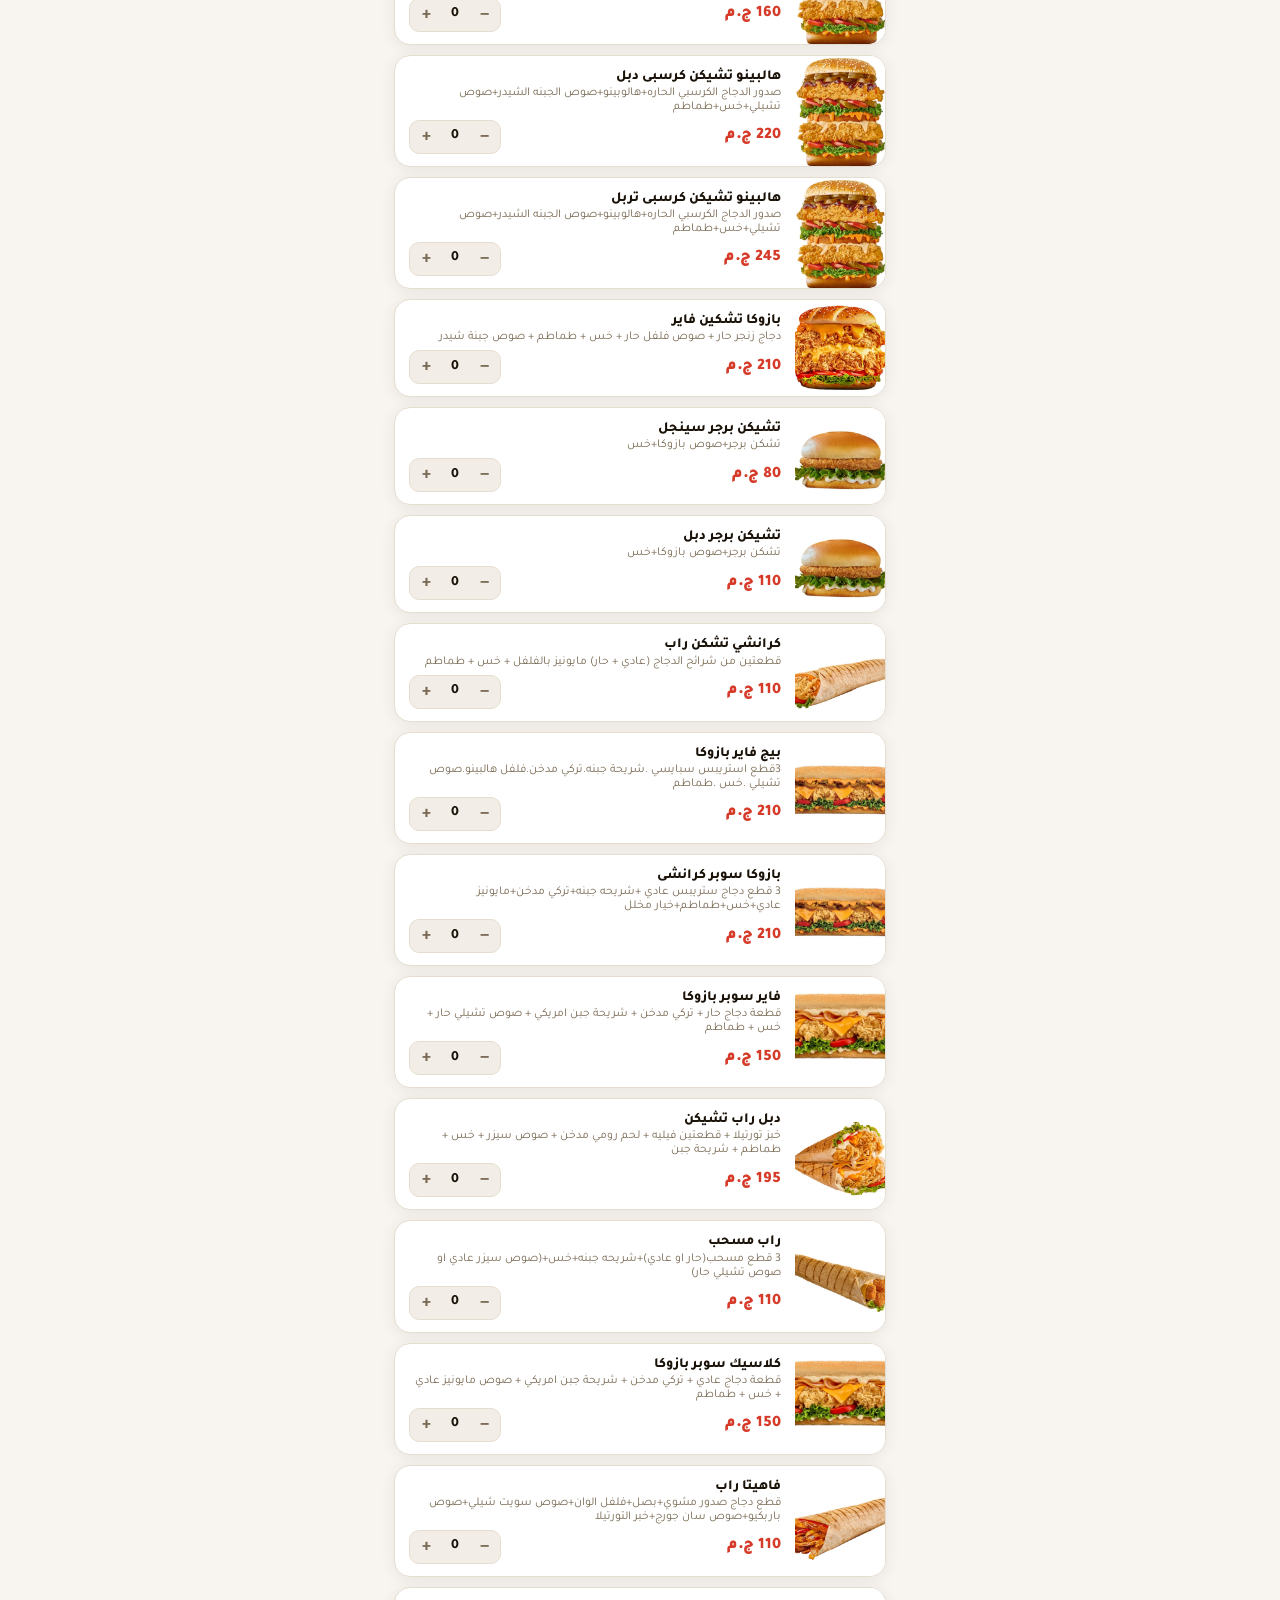
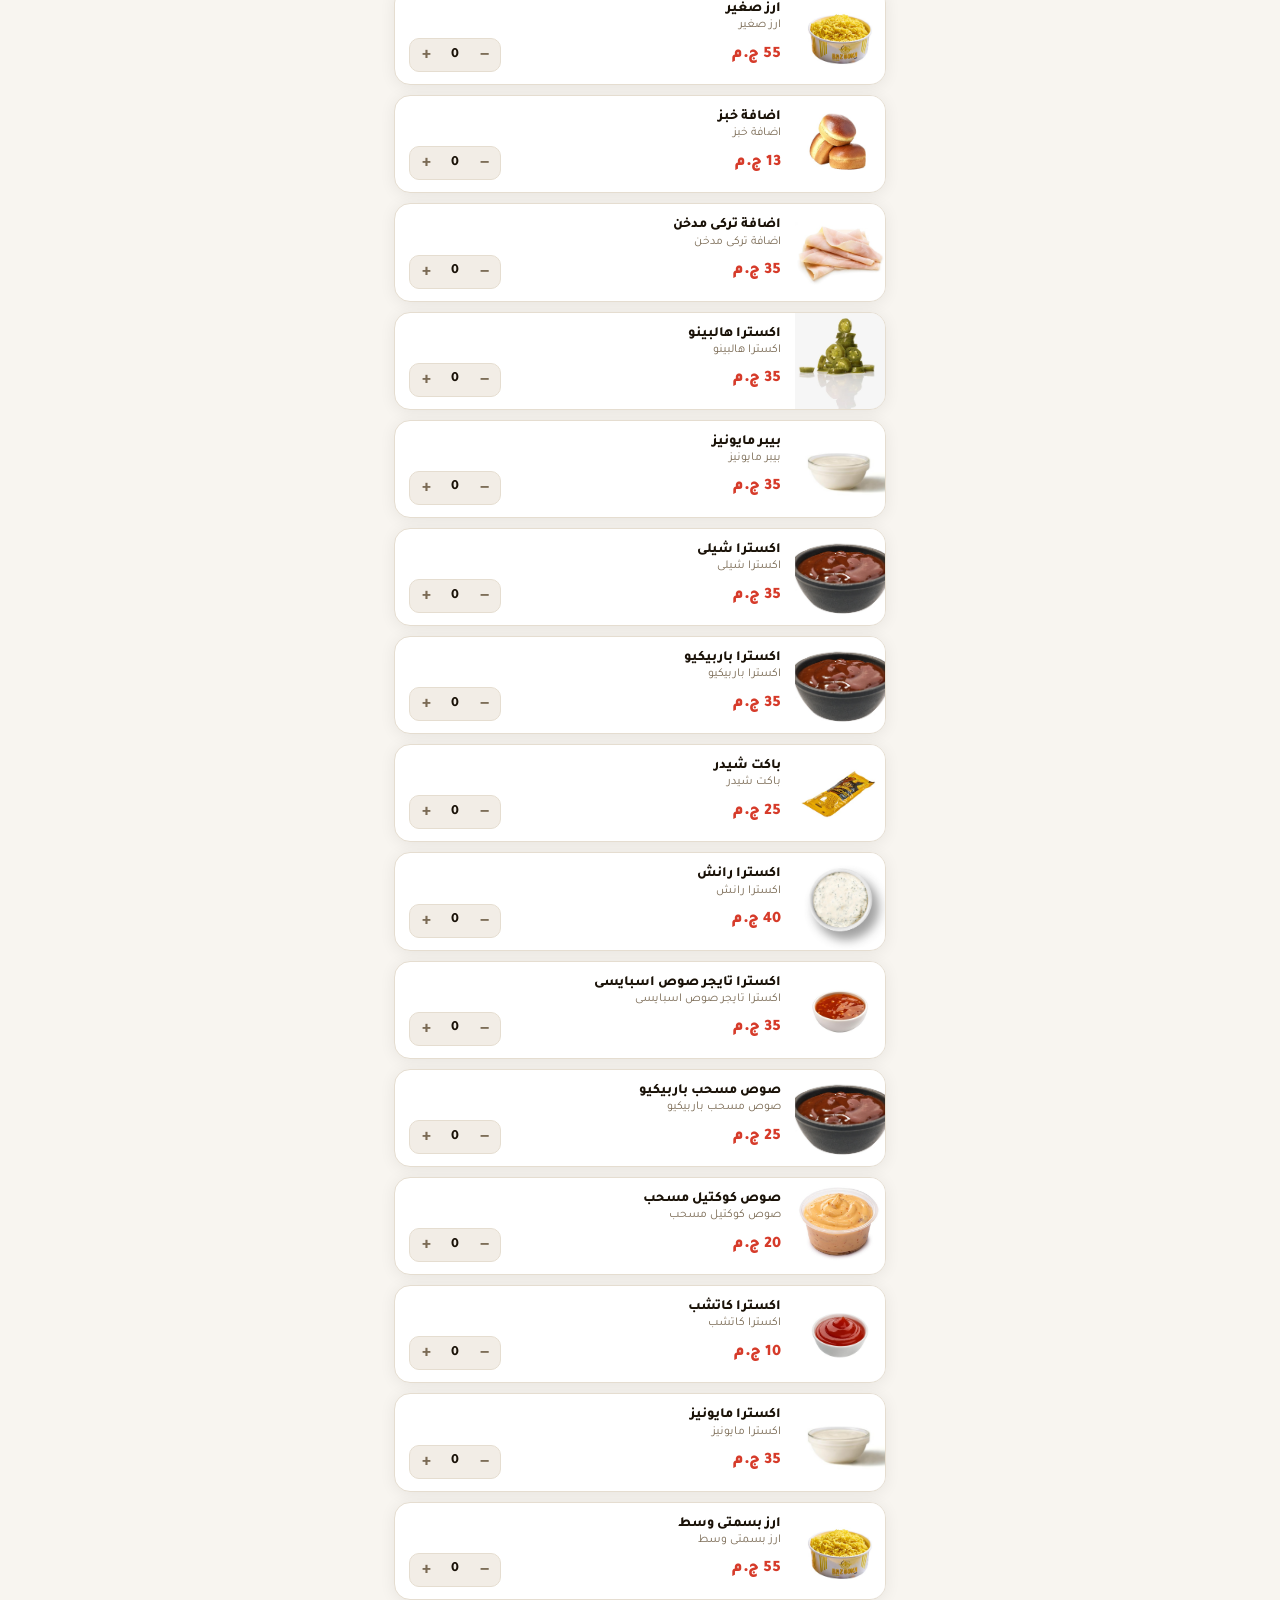
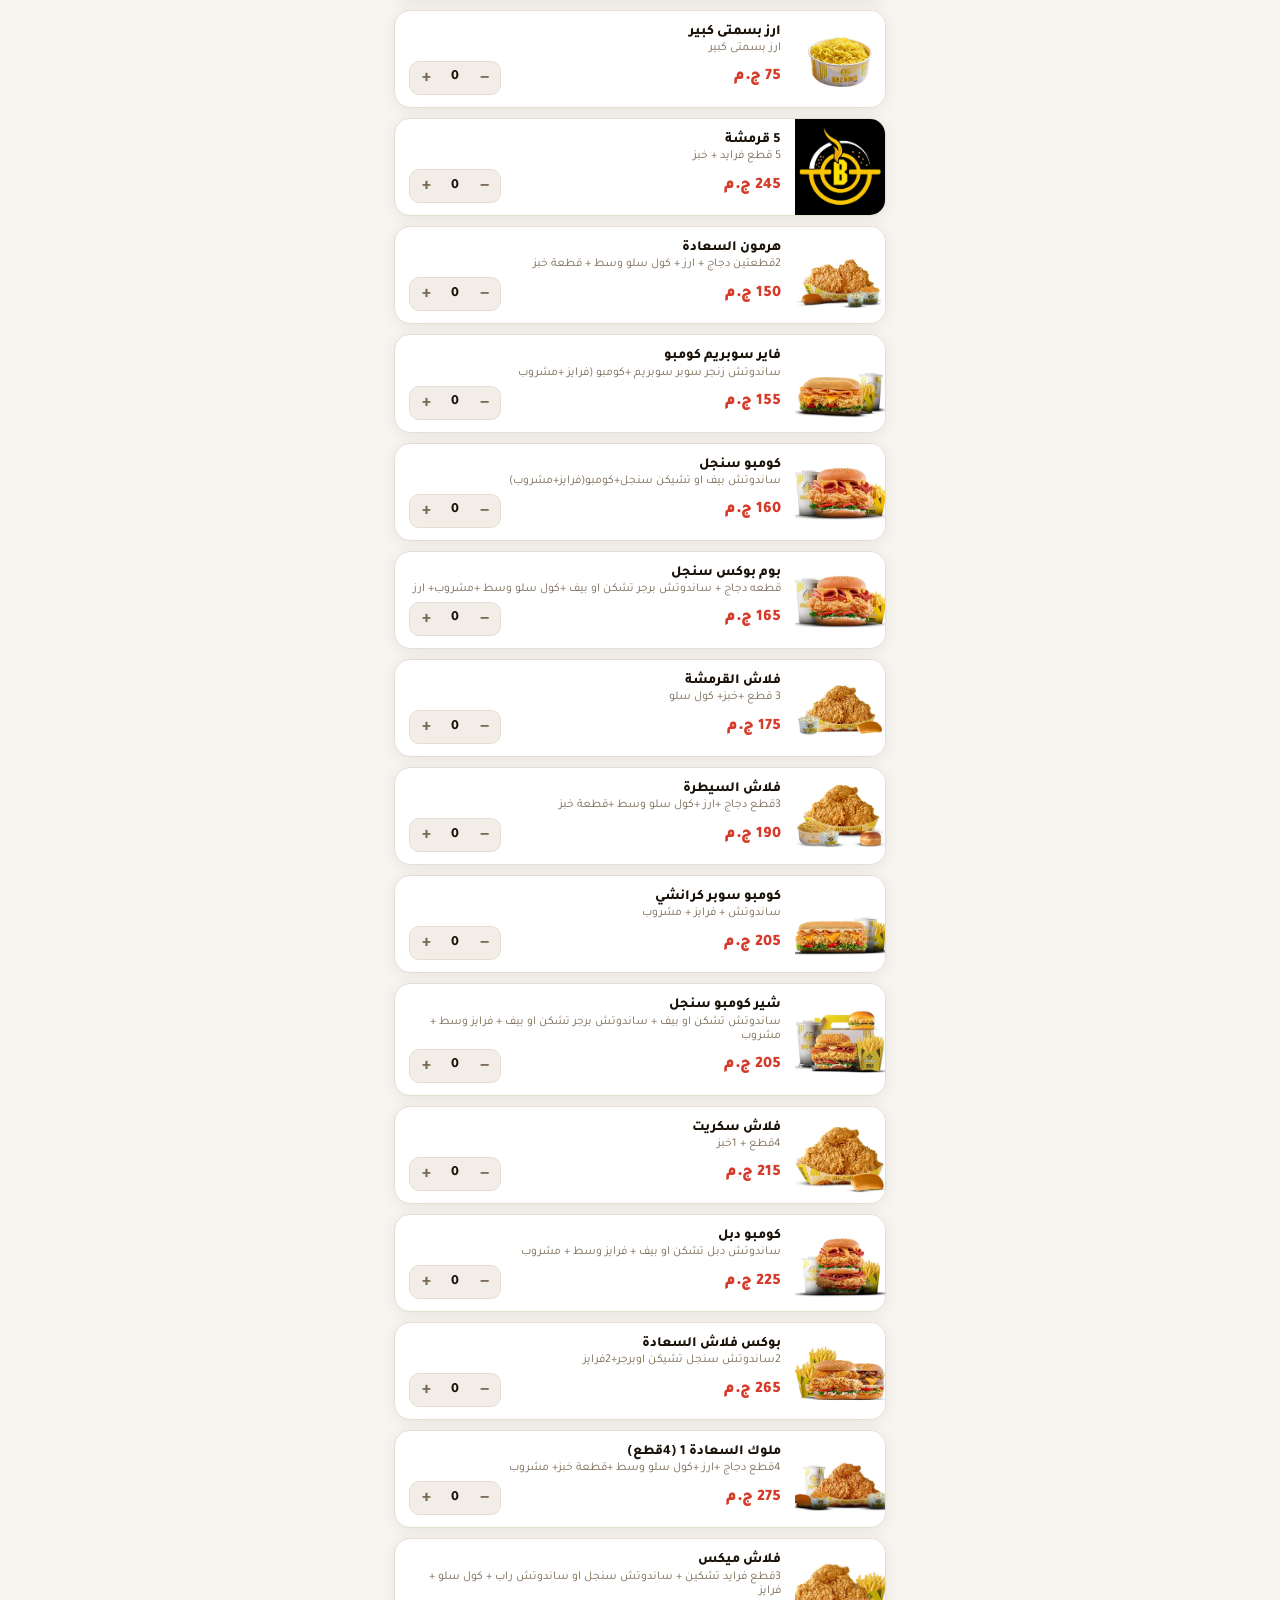
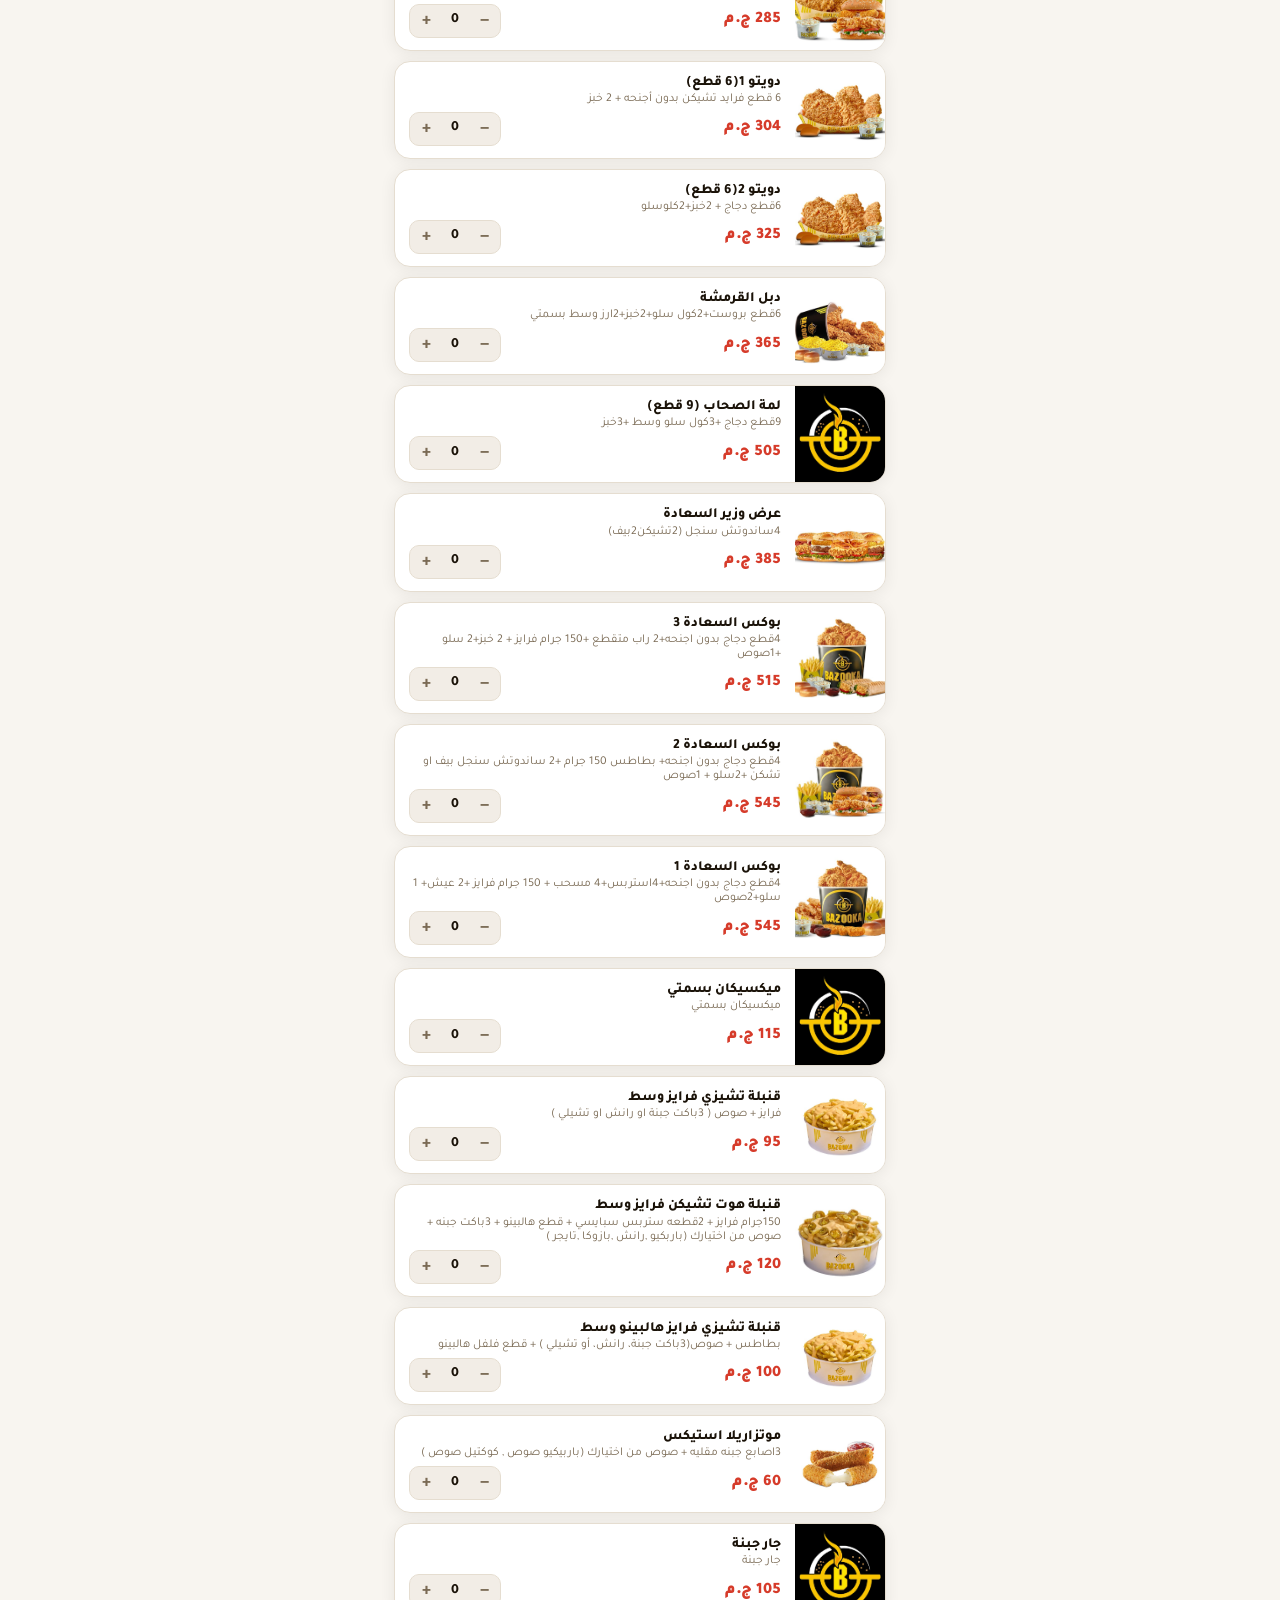
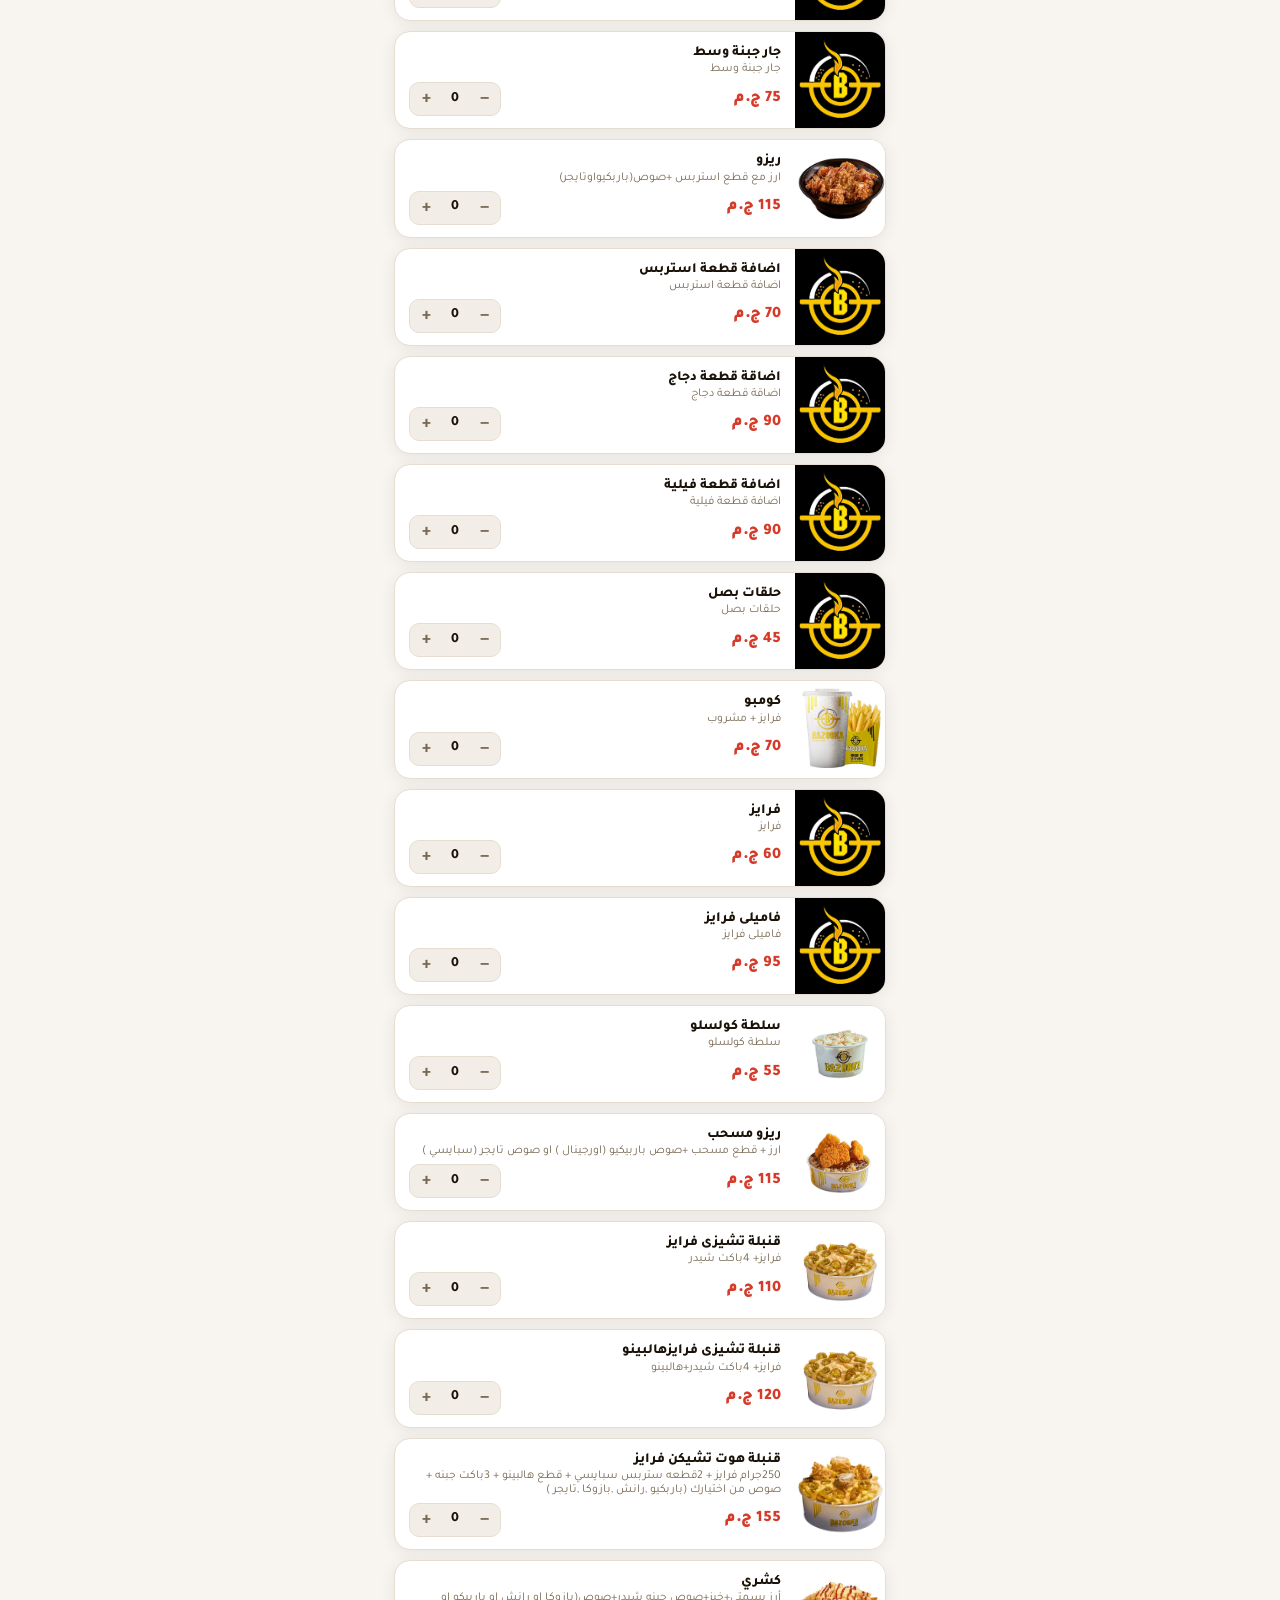
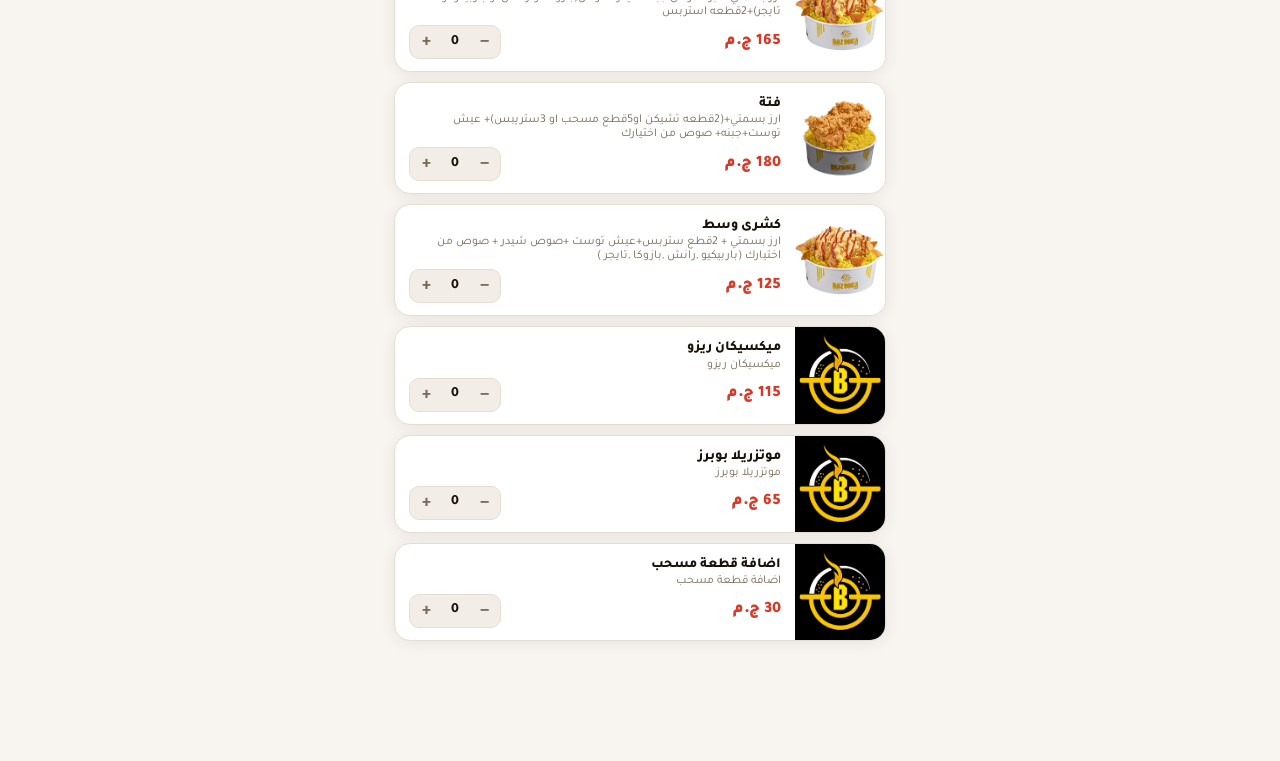
==== commit 2457eb87: "up" ====
--- a/index.html
+++ b/index.html
@@ -78,12 +78,12 @@
 <!-- الشريط المتحرك -->
  <div class="promo-ticker-wrap">
   <div class="promo-ticker-track">
-    <span>🎉 خصم 50% بعد ما تطلب خمس أوردرات</span>
-    <span>🎉 خصم 50% بعد ما تطلب خمس أوردرات</span>
-    <span>🎉 خصم 50% بعد ما تطلب خمس أوردرات</span>
-    <span>🎉 خصم 50% بعد ما تطلب خمس أوردرات</span>
-    <span>🎉 خصم 50% بعد ما تطلب خمس أوردرات</span>
-    <span>🎉 خصم 50% بعد ما تطلب خمس أوردرات</span>
+    <span>🎉 خصم 50% بعد ما تطلب 5 أوردرات</span>
+    <span>🎉 خصم 50% بعد ما تطلب 5 أوردرات</span>
+    <span>🎉 خصم 50% بعد ما تطلب 5 أوردرات</span>
+    <span>🎉 خصم 50% بعد ما تطلب 5 أوردرات</span>
+    <span>🎉 خصم 50% بعد ما تطلب 5 أوردرات</span>
+    <span>🎉 خصم 50% بعد ما تطلب 5 أوردرات</span>
   </div>
 </div>
 
--- a/style-1.css
+++ b/style-1.css
@@ -243,6 +243,7 @@
 .srch-icon{position:absolute;right:14px;top:50%;transform:translateY(-50%);color:var(--tx3);pointer-events:none;font-size:18px;}
 .srch-clear{position:absolute;left:14px;top:50%;transform:translateY(-50%);background:none;border:none;cursor:pointer;color:var(--tx3);font-size:18px;display:none;}
 .no-results{text-align:center;padding:40px 20px;color:var(--tx2);font-size:15px;}
+
 .promo-ticker-wrap {
   width: 100%;
   background: #fff3e0;
@@ -250,7 +251,7 @@
   border-bottom: 2px solid #ff6f00;
   overflow: hidden;
   white-space: nowrap;
-  padding: 8px 0;
+  padding: 4px 0;
   box-sizing: border-box;
   max-width: 100%;
   display: block;
